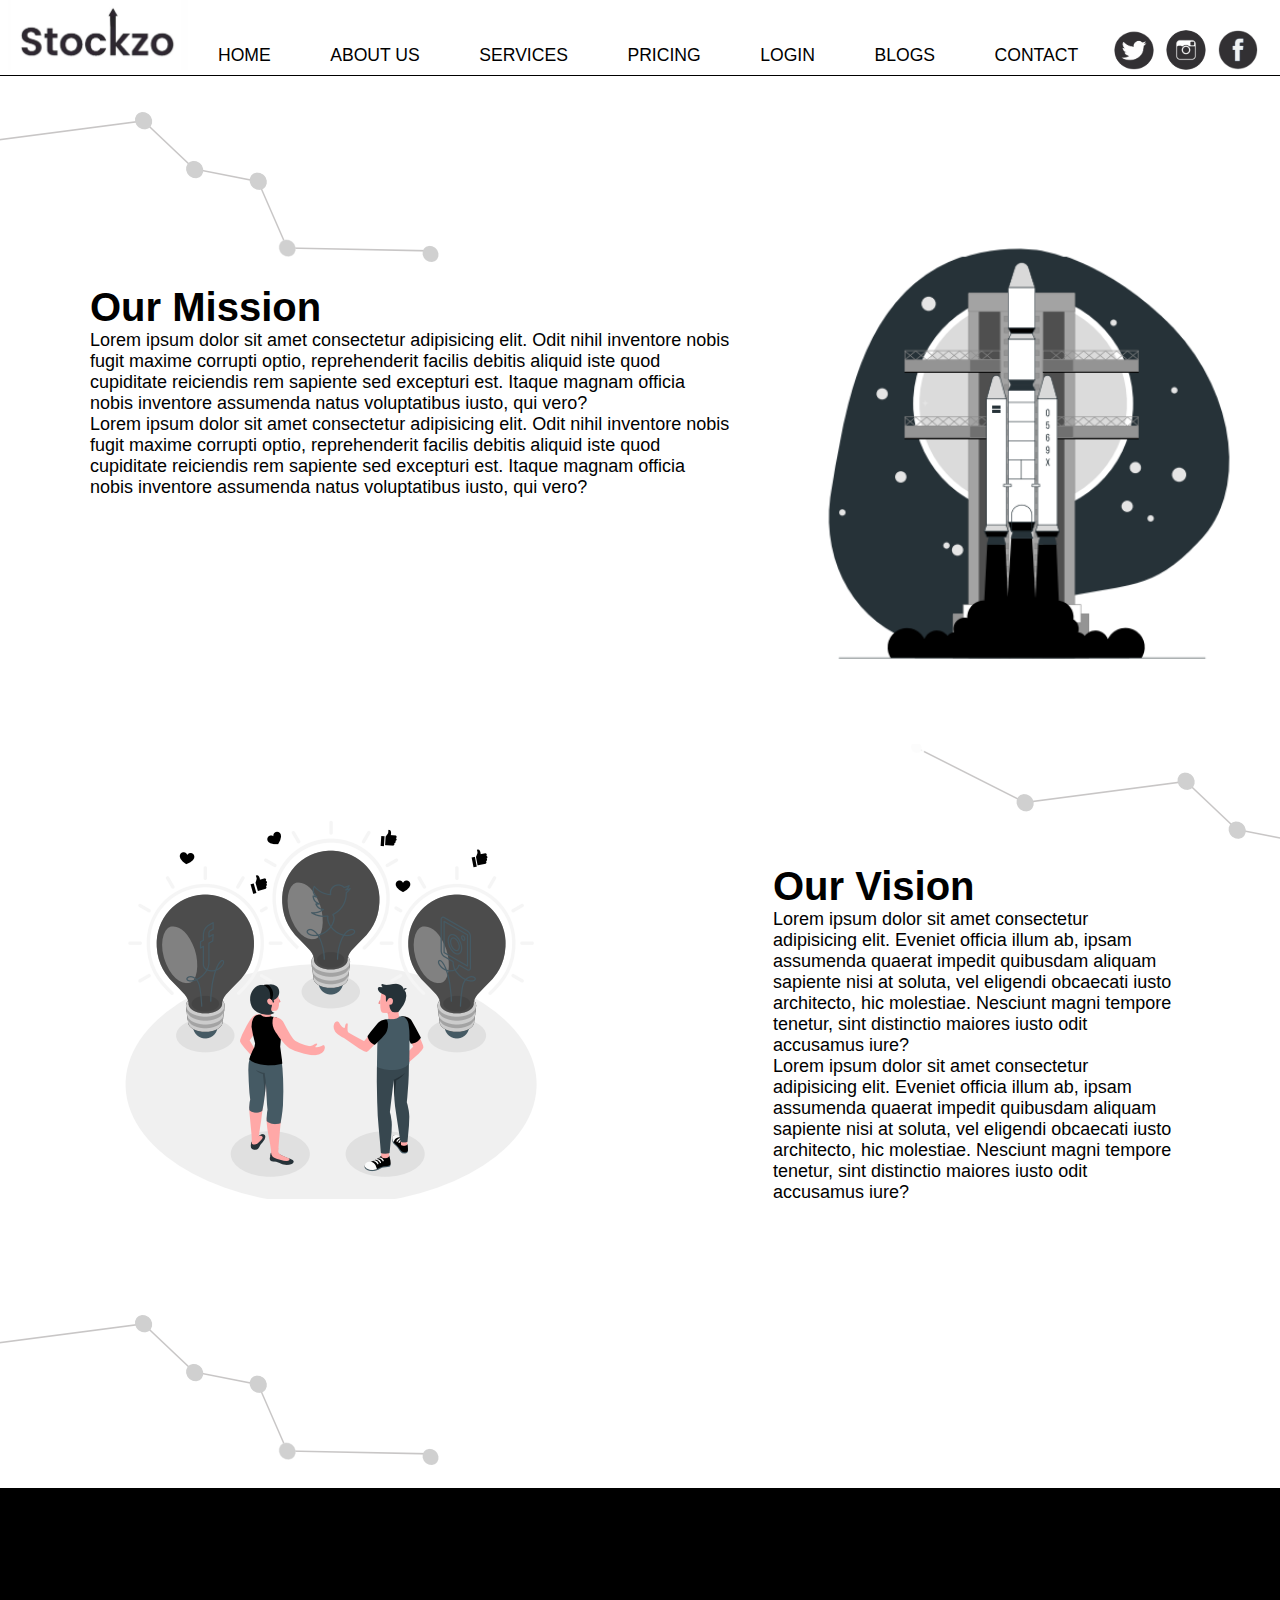
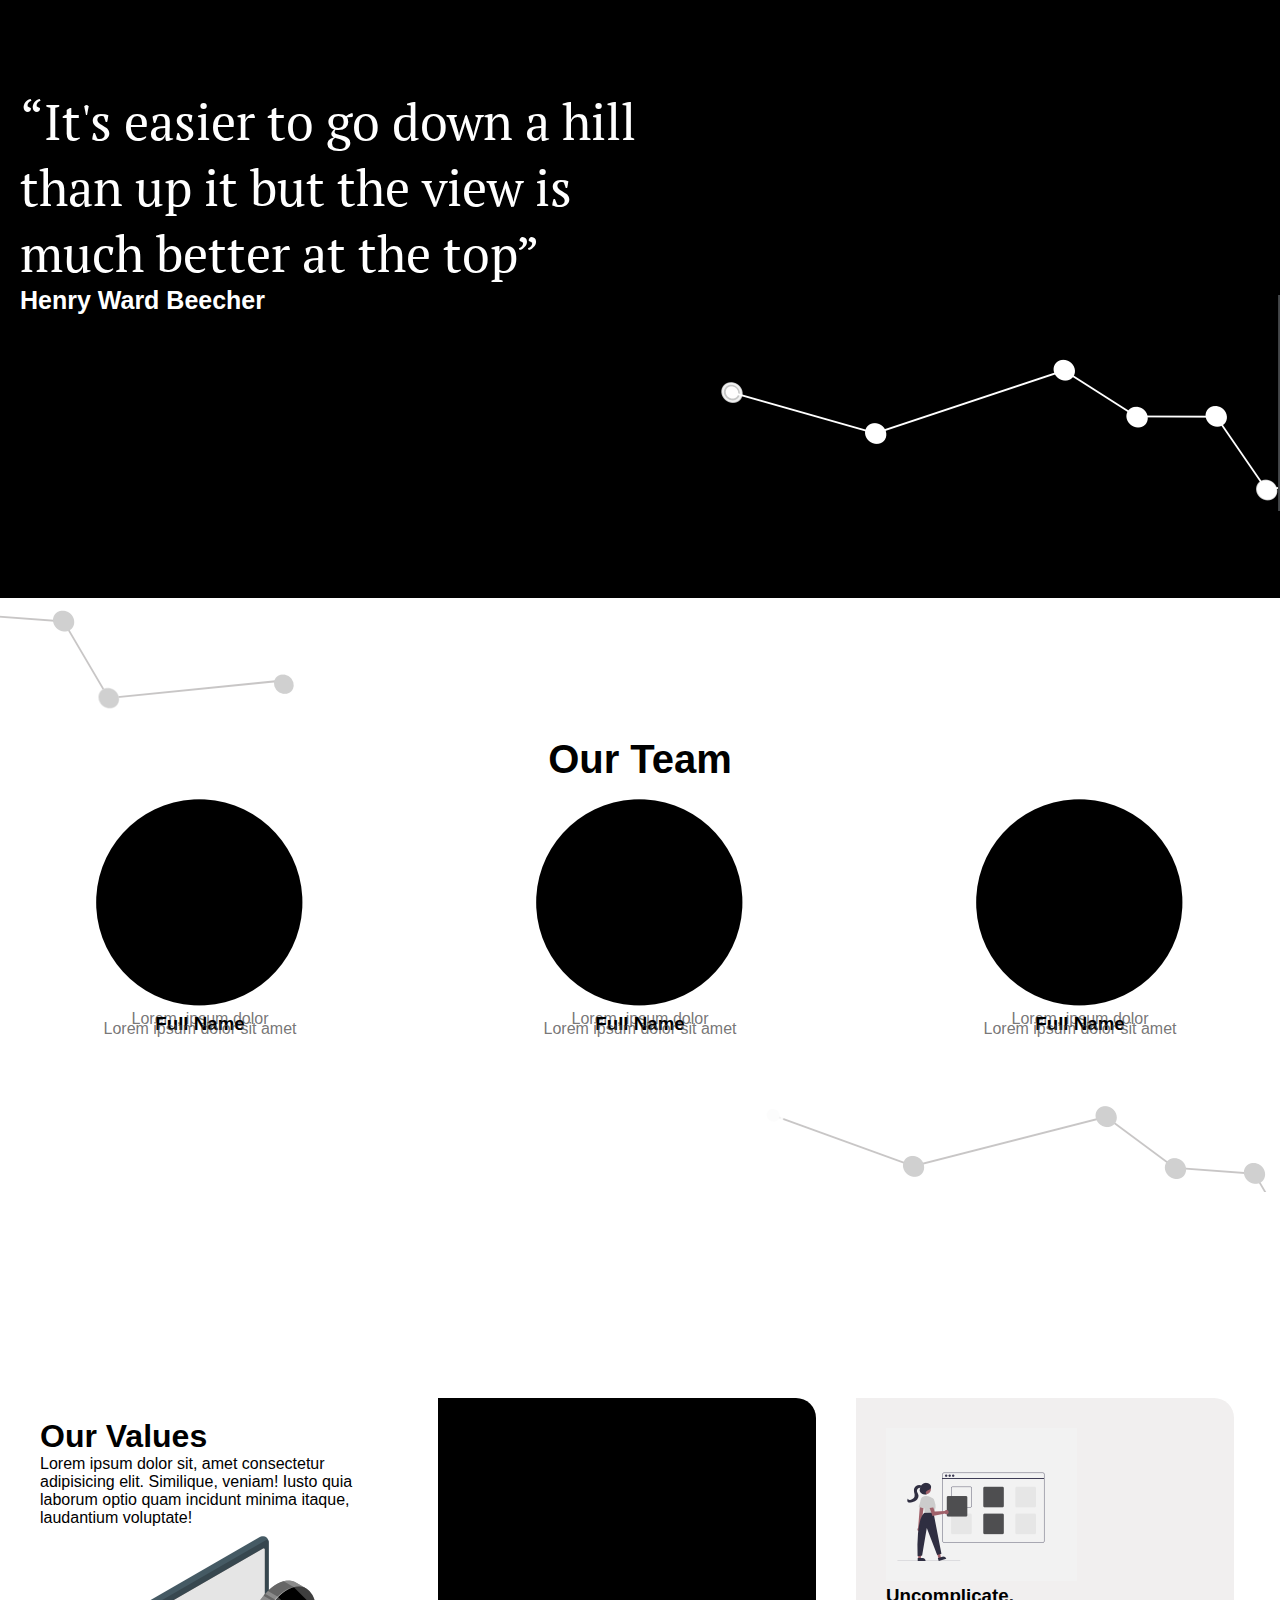
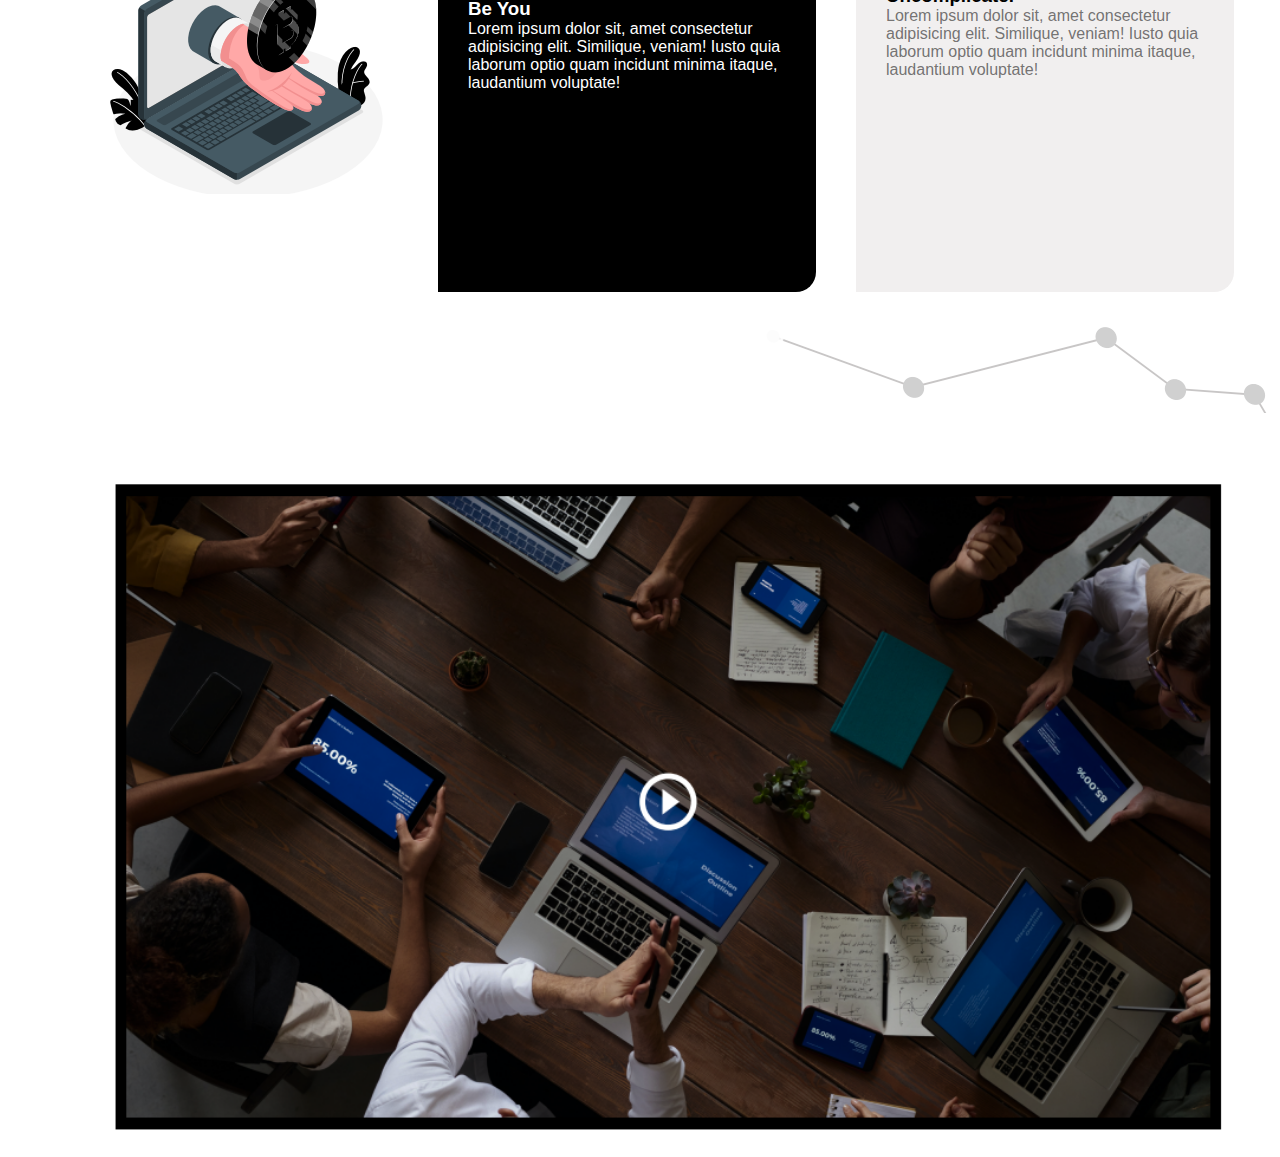
==== about.html @ e8efe2aa "fix about-page pandamonium" ====
<!DOCTYPE html>
<html lang="en">

<head>
    <meta charset="UTF-8">
    <meta http-equiv="X-UA-Compatible" content="IE=edge">
    <meta name="viewport" content="width=device-width, initial-scale=1.0">
    <link rel="stylesheet" href="https://cdnjs.cloudflare.com/ajax/libs/font-awesome/4.7.0/css/font-awesome.min.css">
    <link rel="stylesheet" href="about.css">
    <link rel="preconnect" href="https://fonts.googleapis.com">
    <link rel="preconnect" href="https://fonts.gstatic.com" crossorigin>
    <link href="https://fonts.googleapis.com/css2?family=PT+Serif:ital,wght@1,700&family=Playfair+Display&family=Raleway:wght@300&display=swap" rel="stylesheet">
    <title>About Us</title>
</head>

<body>
        <!--  Header  -->
        <header class="header">
            <div class="logo-header grid-item">
                <a href="index.html"><img class="company_logo" src="company logo.png"></a>
            </div>

            <div class="menu-items-header">
               <ul>
                   <li class="menu-items"><a href="index.html">HOME</a></li>
                   <li class="menu-items"><a href="about.html">ABOUT US</a></li>
                   <li class="menu-items"><a href="services.html">SERVICES</a></li>
                   <li class="menu-items"><a href="pricing.html">PRICING</a></li>
                   <li class="menu-items"><a href="index.html#login">LOGIN</a></li>
                   <li class="menu-items"><a href="blog.html">BLOGS</a></li>
                   <li class="menu-items"><a href="index.html#contact">CONTACT</a></li>
               </ul>
            </div>

            <div class="social-media-icons-header grid-item">
                <ul>
                  <li><a href="#"><img class="favicons" src="twitter-icon.png" alt="twitter icon"></a></li>
                  <li><a href="#"><img class="favicons" src="instagram-icon.png" alt="instagram icon"></a></li>
                  <li><a href="#"><img class="favicons" src="facebook-icon.png" alt="facebook icon"></a></li>
                </ul>
            </div>

             <nav id="navbar" class="navigation" role="navigation">
                <input id="toggle1" type="checkbox" />
                <label class="hamburger1" for="toggle1">
                  <div class="top"></div>
                  <div class="meat"></div>
                  <div class="bottom"></div>
                </label>
            
                <nav class="menu1">
                  <a class="link1" href="index.html">HOME</a>
                  <a class="link1" href="about.html">ABOUT US</a>
                  <a class="link1" href="services.html">SERVICES</a>
                  <a class="link1" href="pricing.html">PRICING</a>
                  <a class="link1" href="index.html#login">LOGIN</a>
                  <a class="link1" href="blog.html">BLOGS</a>
                  <a class="link1" href="index.html#contact">CONTACT</a>
                </nav>
             </nav>
        </header>
    <!-- FIRST SEGMENT -->
    <div class="mission">
        <img src="line1.png" alt="">
        <div class="mcon">
            <div class="mtext">
                <h1>Our Mission</h1>
                <p>Lorem ipsum dolor sit amet consectetur adipisicing elit. Odit nihil inventore nobis fugit maxime corrupti optio, reprehenderit facilis debitis aliquid iste quod cupiditate reiciendis rem sapiente sed excepturi est. Itaque magnam officia
                    nobis inventore assumenda natus voluptatibus iusto, qui vero?</p>
                <p>Lorem ipsum dolor sit amet consectetur adipisicing elit. Odit nihil inventore nobis fugit maxime corrupti optio, reprehenderit facilis debitis aliquid iste quod cupiditate reiciendis rem sapiente sed excepturi est. Itaque magnam officia
                    nobis inventore assumenda natus voluptatibus iusto, qui vero?</p>
            </div>
            <div class="mimg">
                <img src="img.png" alt="">
            </div>
        </div>
        <div class="vline">
            <img src="line2.png" alt="">
        </div>
    </div>
    <!-- SECOND SEGMENT -->
    <div class="vision">
        <img src="img2.png" alt="">
        <div class="vtext">
            <h1>Our Vision</h1>
            <p>Lorem ipsum dolor sit amet consectetur adipisicing elit. Eveniet officia illum ab, ipsam assumenda quaerat impedit quibusdam aliquam sapiente nisi at soluta, vel eligendi obcaecati iusto architecto, hic molestiae. Nesciunt magni tempore tenetur,
                sint distinctio maiores iusto odit accusamus iure?
            </p>
            <p>Lorem ipsum dolor sit amet consectetur adipisicing elit. Eveniet officia illum ab, ipsam assumenda quaerat impedit quibusdam aliquam sapiente nisi at soluta, vel eligendi obcaecati iusto architecto, hic molestiae. Nesciunt magni tempore tenetur,
                sint distinctio maiores iusto odit accusamus iure?
            </p>
        </div>
    </div>
    <div class="vline2">
        <img src="line1.png" alt="">
    </div>
    <!-- THIRD SEGMENT -->
    <div class="quote">
        <blockquote>
            <p>
                “It's easier to go down a hill <br> than up it but the view is <br> much better at the top”</p>
            <h3> Henry Ward Beecher</h3>
        </blockquote>
        <img src="line3.png" alt="">
    </div>

    <!-- FOURTH SEGMENT -->
    <div class="team">
        <img src="/line4.png" alt="">
        <h1>Our Team</h1>
        <div class="teamgrid">
            <div class="g1">
                <img src="circle.png" alt="">
                <p>Lorem, ipsum dolor</p>
                <h3>Full Name</h3>
                <p>Lorem ipsum dolor sit amet</p>
            </div>
            <div class="g1">
                <img src="circle.png" alt="">
                <p>Lorem, ipsum dolor</p>
                <h3>Full Name</h3>
                <p>Lorem ipsum dolor sit amet</p>
            </div>
            <div class="g1">
                <img src="circle.png" alt="">
                <p>Lorem, ipsum dolor</p>
                <h3>Full Name</h3>
                <p>Lorem ipsum dolor sit amet</p>
            </div>
        </div>
        <div class="timg">
            <img src="line5.png" alt="">
        </div>
    </div>
    <!-- FIFTH SEGMENT -->
    <div class="values">
        <div class="v1">
            <h1>Our Values</h1>
            <p>Lorem ipsum dolor sit, amet consectetur adipisicing elit. Similique, veniam! Iusto quia laborum optio quam incidunt minima itaque, laudantium voluptate!</p>
            <img src="img3.png" alt="">
        </div>
        <div class="v2">
            <h3>Be You</h3>
            <p>Lorem ipsum dolor sit, amet consectetur adipisicing elit. Similique, veniam! Iusto quia laborum optio quam incidunt minima itaque, laudantium voluptate!</p>
        </div>
        <div class="v3">
            <img src="img4.png" alt="">
            <h3>Uncomplicate.</h3>
            <p>Lorem ipsum dolor sit, amet consectetur adipisicing elit. Similique, veniam! Iusto quia laborum optio quam incidunt minima itaque, laudantium voluptate!</p>
        </div>
    </div>
    <!-- SIXTH SEGMENT -->
    <div class="vimg">
        <img src="line5.png" alt="">
    </div>
    <div class="lastimg">
        <img src="img6.png" alt="">
    </div>
</body>

</html>
---- about.css ----
/*div, img, .menu-items{
    border: red 1px dashed;
}*/

html {
  scroll-behavior: smooth;
}

* {
    margin: 0;
    padding: 0;
    box-sizing: border-box;
    font-family: 'Lucida Sans', 'Lucida Sans Regular', 'Lucida Grande', 'Lucida Sans Unicode', Geneva, Verdana, sans-serif;
}

/* all header related stuff */

.header{
    display: grid;
    grid-template-columns: 1fr  7fr 1fr;
    border-bottom: 1.5px solid black;
    width: 100%;
}


a{
    text-decoration: none;
}

li{
    list-style: none;
}

.grid-item{
    display: flex;
    align-items: flex-end;
    justify-content: center;
}

.logo-header{
    font-weight: bold;
    font-size: 1.2rem;
    margin-left: 0.5rem;
    font-family: 'Lucida Sans', 'Lucida Sans Regular', 'Lucida Grande', 'Lucida Sans Unicode', Geneva, Verdana, sans-serif;
    font-weight: 700;
}

.company_logo{
    height : 70px; 
}

.menu-items-header{
    display: grid;
    margin-bottom: 0.25rem;
}

.menu-items-header ul{
    display: flex;
    align-items: flex-end;
    justify-content: space-around;
}

.menu-items-header li a{
   display: grid;
   margin-left: 0.3rem;
   margin-right: 0.3rem;
   margin-bottom: 0.3rem;
   font-size: 1.1rem;
   font-family: Arial, Helvetica, sans-serif;
   color: black;
}

.menu-items-header li a:hover{
    font-weight: bold;
    transition: all 0.5s smooth;
}

.social-media-icons-header{
    color: black;
    margin-right: 1rem;
}

.social-media-icons-header ul{
    display: flex;
    align-items: center;
}

.social-media-icons-header ul li a{
    margin: 6px;
    font-size: 17px;
}

.favicons{
    height: 40px;
    width: 40px;
    border-radius: 999px;
}

/* hide hamburger menu */
.navigation{
    display: none;
}

@media(max-width:950px){
    .favicons{
        height: 30px;
        width: 30px;
        border-radius: 999px;
    }
    .header{
        display: grid;
        grid-template-rows: 1fr 1fr;
        grid-template-columns: 7fr 1fr;
    }
    .logo-header img{
        width: auto;
        height: auto;
        max-width: 150px;
        max-height: 300px;
    }
    .logo-header{
        grid-area: 1 / 1 / 1 / 9;
    }
}

@media(max-width:800px){
    .header{
        display: flex;
        flex-direction: row;
        align-items: flex-start;
        justify-content: space-between;
        height: auto;
    }
    .header img{
        width: auto;
        height: auto;
        max-width: 150px;
        max-height: 300px;
    }
    .logo-header{
        font-weight: bold;
        margin-top: 1.5rem;
        font-size: 1.5rem;
    }
    .menu-items-header{
        display: none;
        /*display: flex;
        flex-direction: column;
        justify-content: center;
        align-items: center;
        */
    }
    .menu-items-header ul{
        display: flex;
        flex-direction: column;
        align-items: center;
        justify-content: center;
    }
    
    .menu-items{
        display: flex;
        align-items: center;
        justify-content: center;
        margin: 1rem 0 1rem 0;
    }
    .grid-item{
        display: flex;
        align-items: center;
        justify-content: center;
    }
    .social-media-icons-header{
        display: none;
        margin: 2vw 0 2vw 0;
    }

    /* hamburger menu */

    .navigation{
        display: block;
    }
    
    /* Hamburger */
    .hamburger1 {
      height: 45px;
      display: -ms-grid;
      margin-bottom: 1rem;
      margin-top: 2rem;
      margin-right: 1rem;
      display: grid;
      grid-template-rows: repeat(3, 1fr);
      justify-items: center;
      z-index: 120;
    }
    
    .hamburger1 div {
      background-color: rgb(61, 61, 61);
      position: relative;
      width: 30px;
      height: 5px;
      margin-top: 7px;
      -webkit-transition: all 0.2s ease-in-out;
      transition: all 0.2s ease-in-out;
    }
    
    #toggle1 {
      display: none;
    }
    
    #toggle1:checked + .hamburger1 .top {
      -webkit-transform: rotate(-45deg);
              transform: rotate(-45deg);
      margin-top: 22.5px;
    }
    
    #toggle1:checked + .hamburger1 .meat {
      -webkit-transform: rotate(45deg);
              transform: rotate(45deg);
      margin-top: -5px;
    }
    
    #toggle1:checked + .hamburger1 .bottom {
      -webkit-transform: scale(0);
              transform: scale(0);
    }
    
    #toggle1:checked ~ .menu1 {
      height: 400px;
    }
    
    
    /* Menu */
    .menu1 {
      top: 0vh;
      margin: 20px;
      display: -ms-grid;
      display: grid;
      grid-template-rows: 1fr repeat(4, 0.5fr);
      padding: 0;
      list-style: none;
      overflow: hidden;
      clear: both;
      width: auto;
      height: 0px;
      transition: height .4s ease;
      z-index: 120;
      -webkit-transition: all 0.3s ease;
      transition: all 0.3s ease;
    }
    
    .menu1 a:first-child {
      margin-top: 2rem;
    }
    
    .menu1 a:last-child {
      margin-bottom: 2rem;
    }
    
    .link1 {
      width: 100%;
      font-size: 1.2rem;
      font-weight: 700;
      text-decoration: none;
      color: black;
    }
    
    .link1:hover {
      background-color: #fff;
      color: rgb(107, 107, 107);
      -webkit-transition: all 0.3s ease;
      transition: all 0.3s ease;
    }
}

@media(max-width:400px){
    /*  First Component  */
    
    .logo-header{
        font-size: 5vw;
    }
    .menu-items-header ul li a{
        font-size: 5vw;
    }

    .header{
        display: flex;
        flex-direction: row;
        align-items: flex-start;

    }

    /* Hamburger */
    .navigation{
        display: flex;
        flex-direction: column;
        align-items: flex-end;
        justify-content: flex-end;
    }
}

/* end - header related */
body {
    margin: 0px;
    font-family: 'segoe ui';
}


/* NAVBAR */

.nav {
    height: 50px;
    width: 100%;
    position: relative;
    border-bottom: 1px solid black;
}

.nav>.nav-header {
    display: inline;
}

.nav>.nav-header>.nav-title {
    display: inline-block;
    font-size: 20px;
    color: black;
    padding: 7px 15px 7px 10px;
}

.nav>.nav-btn {
    display: none;
}

.nav>.nav-links {
    display: inline;
    float: right;
    font-size: 15px;
}

.nav>.nav-links>a {
    display: inline-block;
    padding: 13px 10px 13px 10px;
    text-decoration: none;
    color: black;
}

.nav>.nav-links>a:hover {
    padding-bottom: 10px;
    border-bottom: 2px solid black;
}

.nav>#nav-check {
    display: none;
}

@media (max-width:600px) {
    .nav>.nav-btn {
        display: inline-block;
        position: absolute;
        right: 0px;
        top: 0px;
    }
    .nav>.nav-btn>label {
        display: inline-block;
        width: 50px;
        height: 50px;
        padding: 13px;
    }
    .nav>.nav-btn>label:hover,
    .nav #nav-check:checked~.nav-btn>label {
        background-color: rgba(0, 0, 0, 0.3);
    }
    .nav>.nav-btn>label>span {
        display: block;
        width: 20px;
        height: 7px;
        border-top: 2px solid black;
    }
    .nav>.nav-links {
        position: relative;
        display: block;
        width: 100%;
        background: white;
        height: 0;
        transition: all 0.3s ease-in;
        overflow-y: hidden;
        top: 50px;
        left: 0px;
    }
    .nav>.nav-links>a {
        display: block;
        width: 100%;
    }
    .nav>#nav-check:not(:checked)~.nav-links {
        height: 0px;
    }
    .nav>#nav-check:checked~.nav-links {
        height: calc(100vh - 50px);
        overflow-y: auto;
    }
}


/* FIRST SEGMENT */

.mcon {
    display: flex;
}

.mtext {
    width: 50%;
    position: relative;
    left: 90px;
}

.mtext h1 {
    font-size: 40px;
}

.mtext p {
    font-size: 18px;
}

.mimg img {
    width: 500px;
    position: relative;
    top: -80px;
    left: 120px;
}

@media (max-width:600px) {
    .mcon {
        display: block;
    }
    .mimg {
        width: 80%;
    }
    .mimg img {
        position: inherit;
        margin-top: 80px;
        width: 200px;
    }
    .mission img {
        width: 300px;
    }
    .mtext {
        width: 90%;
        position: relative;
        left: 26px;
    }
}

@media (min-width:601px) and (max-width:1200px) {
    .mcon {
        display: block;
    }
    .mimg img {
        margin-top: 80px;
        width: 200px;
    }
    .mission img {
        width: 300px;
    }
    .mtext {
        width: 90%;
        position: relative;
        left: 26px;
    }
}

.vline {
    display: block;
    float: right;
    margin-top: -80px;
}


/* SECOND SEGMENT */

.vision {
    margin-top: 80px;
    display: flex;
}

.vision img {
    position: relative;
    top: -80px;
    left: 90px;
}

.vtext h1 {
    font-size: 40px;
}

.vtext p {
    font-size: 18px;
}

.vtext {
    position: relative;
    left: 300px;
}

@media (max-width:600px) {
    .vline img {
        width: 300px;
        margin-top: 75px;
    }
    .vision {
        display: block;
    }
    .vision img {
        position: inherit;
        width: 335px;
        margin-top: 50px;
    }
    .vtext {
        width: 90%;
        position: relative;
        left: 26px;
    }
    .vline2 img {
        width: 300px;
    }
}

@media (min-width:601px) and (max-width:1200px) {
    .vline {
        width: 300px;
    }
    .vision {
        display: block;
    }
    .vision img {
        width: 400px;
        margin-top: 50px;
    }
    .vtext {
        width: 90%;
        position: relative;
        left: 26px;
    }
    .vline2 {
        width: 300px;
    }
}


/* THIRD SEGMENT */

.quote {
    height: 710px;
    background-color: black;
    color: white;
}

blockquote {
    position: relative;
    top: 200px;
    left: 20px;
}

.quote p {
    font-size: 50px;
    font-family: 'PT Serif', serif;
}

.quote h3 {
    font-size: 25px;
}

.quote img {
    display: block;
    float: right;
    position: relative;
    top: 180px;
}

@media(max-width:600px) {
    .quote {
        height: 700px;
    }
    .quote p {
        font-size: 30px;
    }
    .quote img {
        position: relative;
        top: 230px;
        width: 400px;
    }
}

@media (min-width:601px) and (max-width:1200px) {
    .quote {
        height: 600px;
    }
    .quote p {
        font-size: 30px;
    }
    .quote img {
        position: relative;
        top: 230px;
        width: 400px;
    }
}


/* FOURTH SEGMENR */

.team h1 {
    text-align: center;
    font-size: 40px;
}

.team {
    height: 600px;
}

.teamgrid {
    display: grid;
    grid-template-columns: auto auto auto;
    grid-gap: 40px;
}

.g1 {
    text-align: center;
    line-height: 5px;
}

.g1 p {
    color: rgba(70, 69, 69, 0.747);
}

.timg {
    margin-top: 40px;
    display: block;
    float: right;
}

@media (max-width:600px) {
    .team img {
        width: 300px;
    }
    .teamgrid {
        width: 97%;
        grid-gap: 10px;
        padding-left: 25px;
    }
    .g1 img {
        width: 110px;
    }
    .g1 {
        line-height: 1;
    }
    .timg {
        width: 300px;
    }
}

@media (min-width:601px) and (max-width:1200px) {
    .team img {
        width: 300px;
    }
    .teamgrid {
        width: 97%;
        grid-gap: 10px;
        padding-left: 25px;
    }
    .g1 img {
        width: 110px;
    }
    .g1 {
        line-height: 1;
    }
    .timg {
        width: 300px;
    }
}


/* FIFTH SEGMENT */

.values {
    display: grid;
    grid-template-columns: 30% 30% 30%;
    grid-gap: 40px;
    margin-top: 200px;
    margin-left: 20px;
}

.v1 {
    padding: 20px;
}

.v2 {
    background-color: black;
    color: white;
    border-radius: 0 20px 20px 0;
    padding: 200px 30px;
}

.v3 {
    background-color: rgb(241, 239, 239);
    color: black;
    border-radius: 0 20px 20px 0;
    padding: 30px 30px;
}

.v3 p {
    color: rgba(70, 69, 69, 0.747);
}

.vimg {
    display: block;
    float: right;
}

@media (max-width:600px) {
    .values {
        margin-top: 20px;
        width: 90%;
        grid-gap: 20px;
    }
    .v1 {
        padding: 0;
        height: 450px;
    }
    .v1 img {
        width: 180px;
    }
    .v2 {
        height: 450px;
        padding-top: 50px;
        padding-left: 14px;
        padding-right: 2px;
    }
    .v3 {
        padding: 0 10px;
        height: 450px;
    }
    .v3 img {
        width: 120px;
    }
    .vimg img {
        width: 300px;
    }
}

@media (max-width:500px) {
    .values {
        display: block;
    }
    .v1 {
        margin-top: 10px;
        height: 363px;
    }
    .v2 {
        margin-top: 10px;
        height: 40px;
    }
    .v3 {
        margin-top: 10px;
        height: 273px;
    }
}

@media (min-width:601px) and (max-width:1200px) {
    .values {
        margin-top: 20px;
        width: 90%;
    }
    .v1 {
        padding: 0;
        height: 450px;
    }
    .v1 img {
        width: 180px;
    }
    .v2 {
        height: 450px;
        padding-top: 50px;
        padding-left: 14px;
        padding-right: 2px;
    }
    .v3 {
        padding: 0 10px;
        height: 450px;
    }
    .v3 img {
        width: 120px;
    }
    .vimg img {
        width: 300px;
    }
}


/* SIXTH SEGMENT */

.lastimg {
    padding: 0 60px;
}

.lastimg img {
    width: 1200px;
}

@media (max-width:500px) {
    .lastimg img {
        display: none;
    }
}

@media (max-width:600px) {
    .lastimg img {
        width: 400px;
    }
}

@media (min-width:601px) and (max-width:1200px) {
    .lastimg img {
        width: 480px;
    }
}
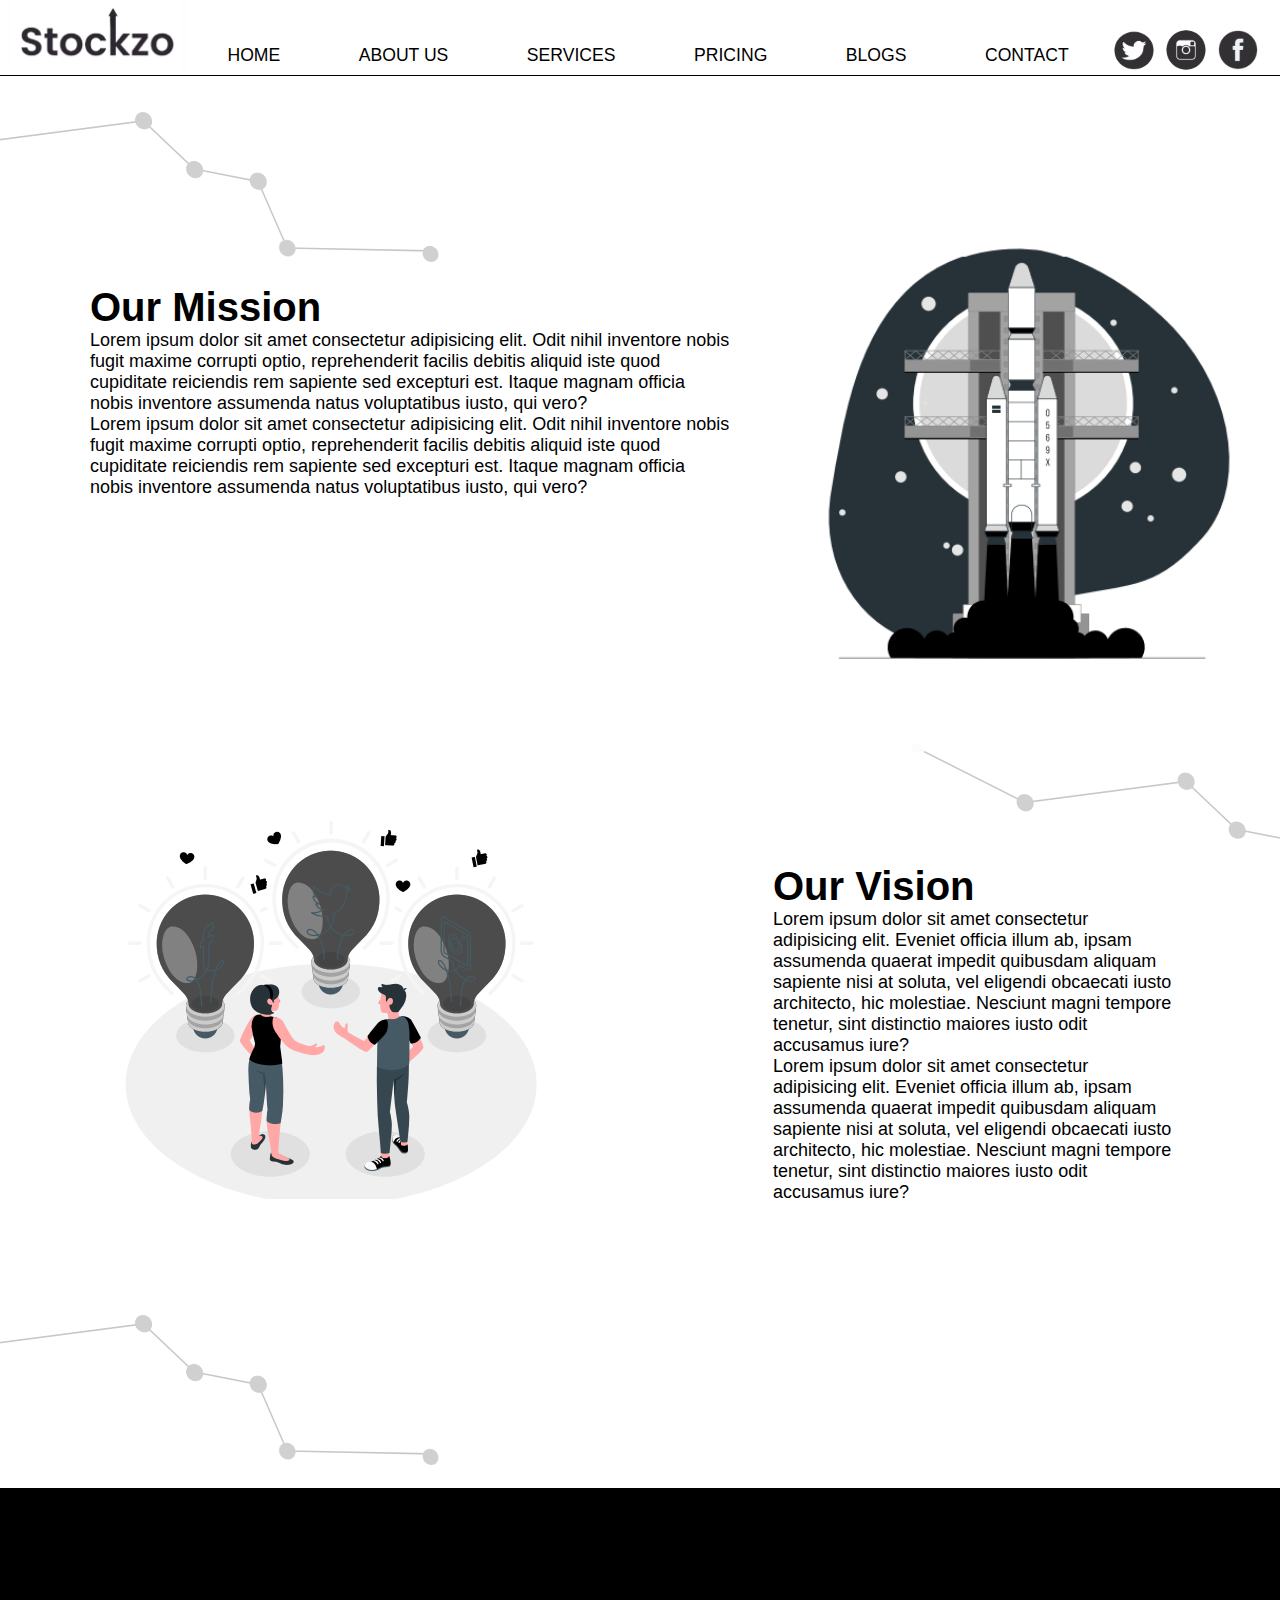
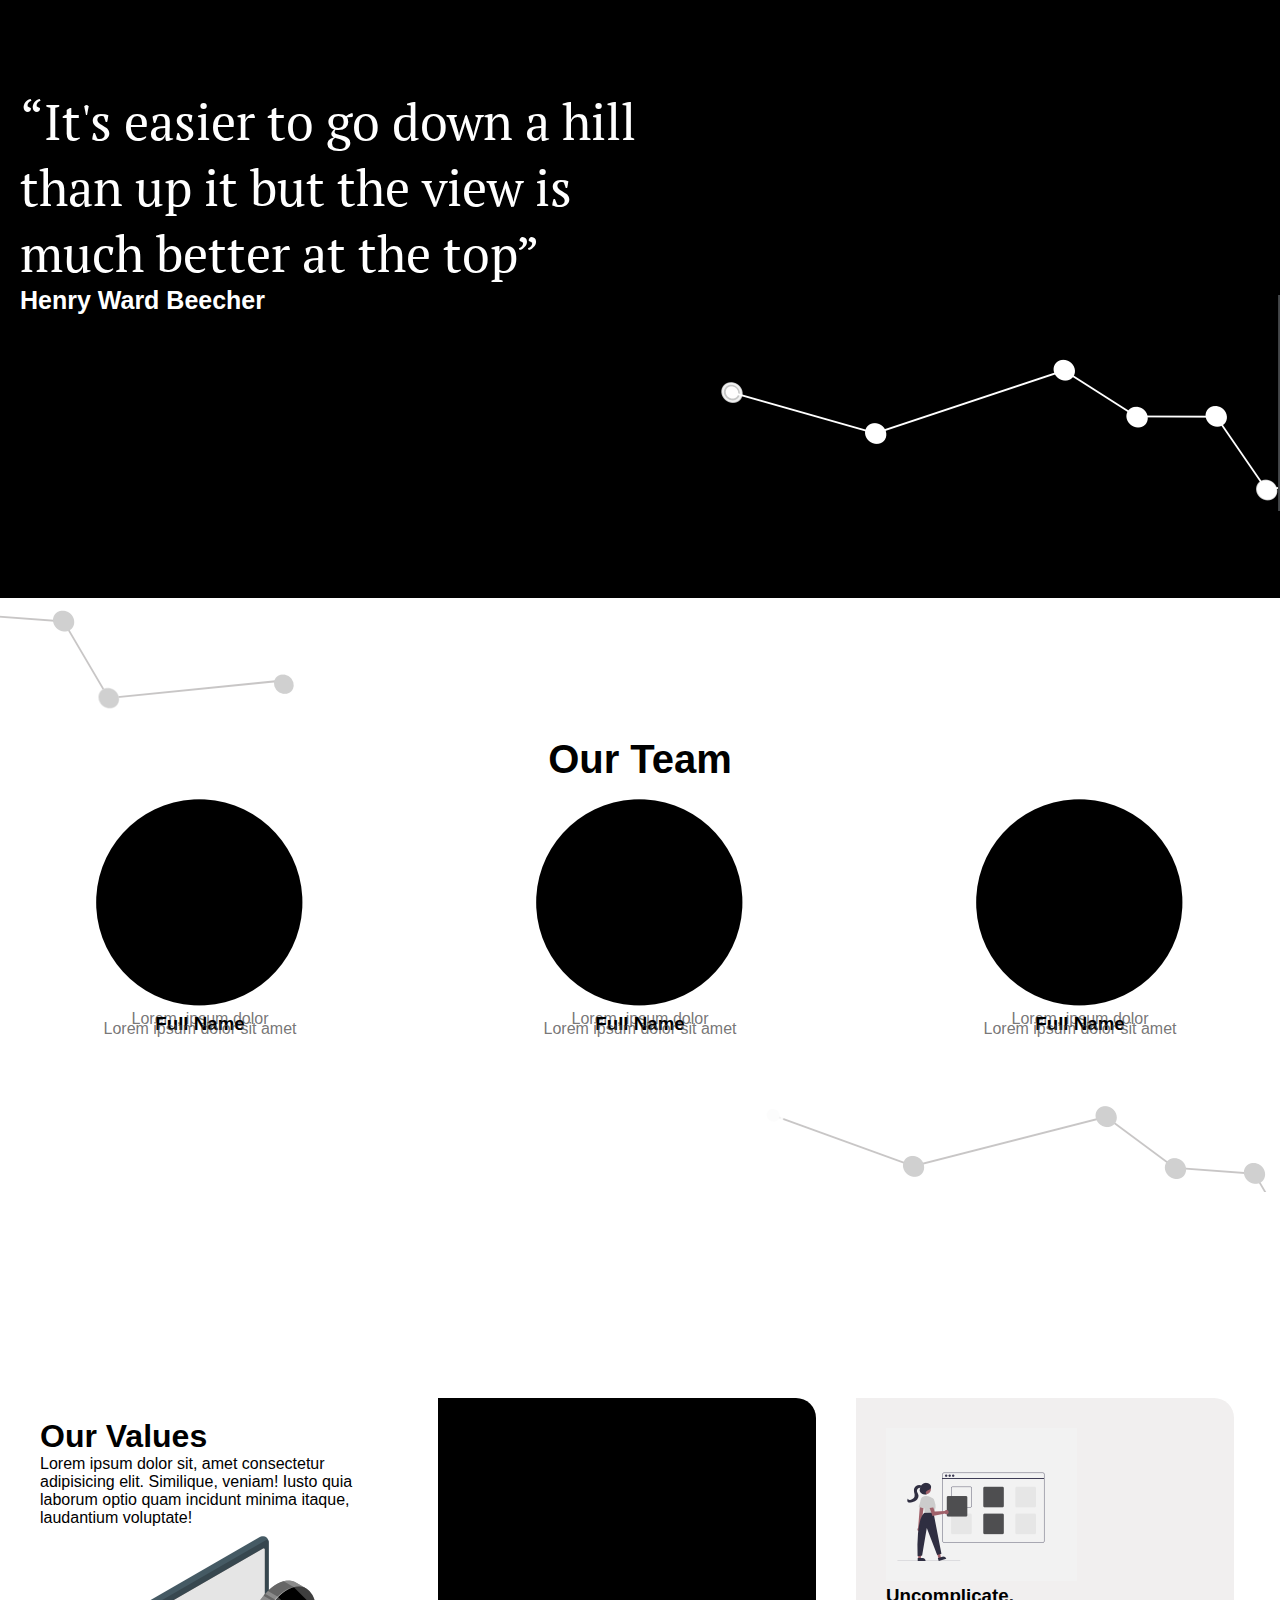
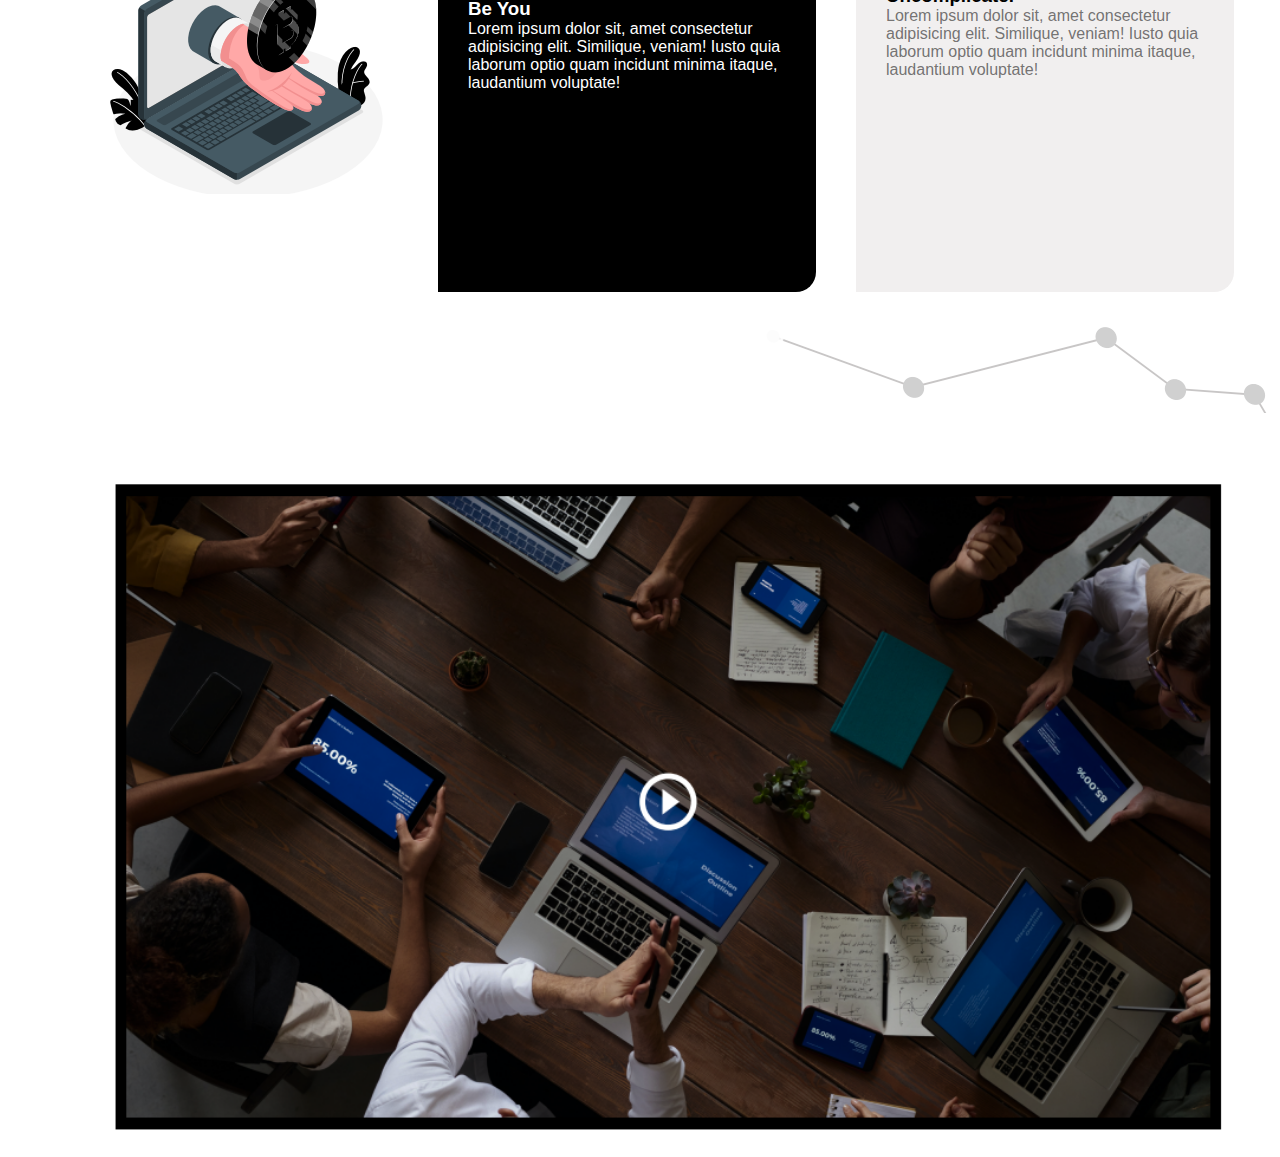
==== commit 10f79b1c: "fix spacing issue on nav hamburger" ====
--- a/about.html
+++ b/about.html
@@ -26,7 +26,6 @@
                    <li class="menu-items"><a href="about.html">ABOUT US</a></li>
                    <li class="menu-items"><a href="services.html">SERVICES</a></li>
                    <li class="menu-items"><a href="pricing.html">PRICING</a></li>
-                   <li class="menu-items"><a href="index.html#login">LOGIN</a></li>
                    <li class="menu-items"><a href="blog.html">BLOGS</a></li>
                    <li class="menu-items"><a href="index.html#contact">CONTACT</a></li>
                </ul>
@@ -53,7 +52,6 @@
                   <a class="link1" href="about.html">ABOUT US</a>
                   <a class="link1" href="services.html">SERVICES</a>
                   <a class="link1" href="pricing.html">PRICING</a>
-                  <a class="link1" href="index.html#login">LOGIN</a>
                   <a class="link1" href="blog.html">BLOGS</a>
                   <a class="link1" href="index.html#contact">CONTACT</a>
                 </nav>
--- a/about.css
+++ b/about.css
@@ -224,7 +224,7 @@
     }
     
     #toggle1:checked ~ .menu1 {
-      height: 400px;
+      height: 300px;
     }
     
     
@@ -234,7 +234,6 @@
       margin: 20px;
       display: -ms-grid;
       display: grid;
-      grid-template-rows: 1fr repeat(4, 0.5fr);
       padding: 0;
       list-style: none;
       overflow: hidden;
@@ -248,11 +247,9 @@
     }
     
     .menu1 a:first-child {
-      margin-top: 2rem;
     }
     
     .menu1 a:last-child {
-      margin-bottom: 2rem;
     }
     
     .link1 {
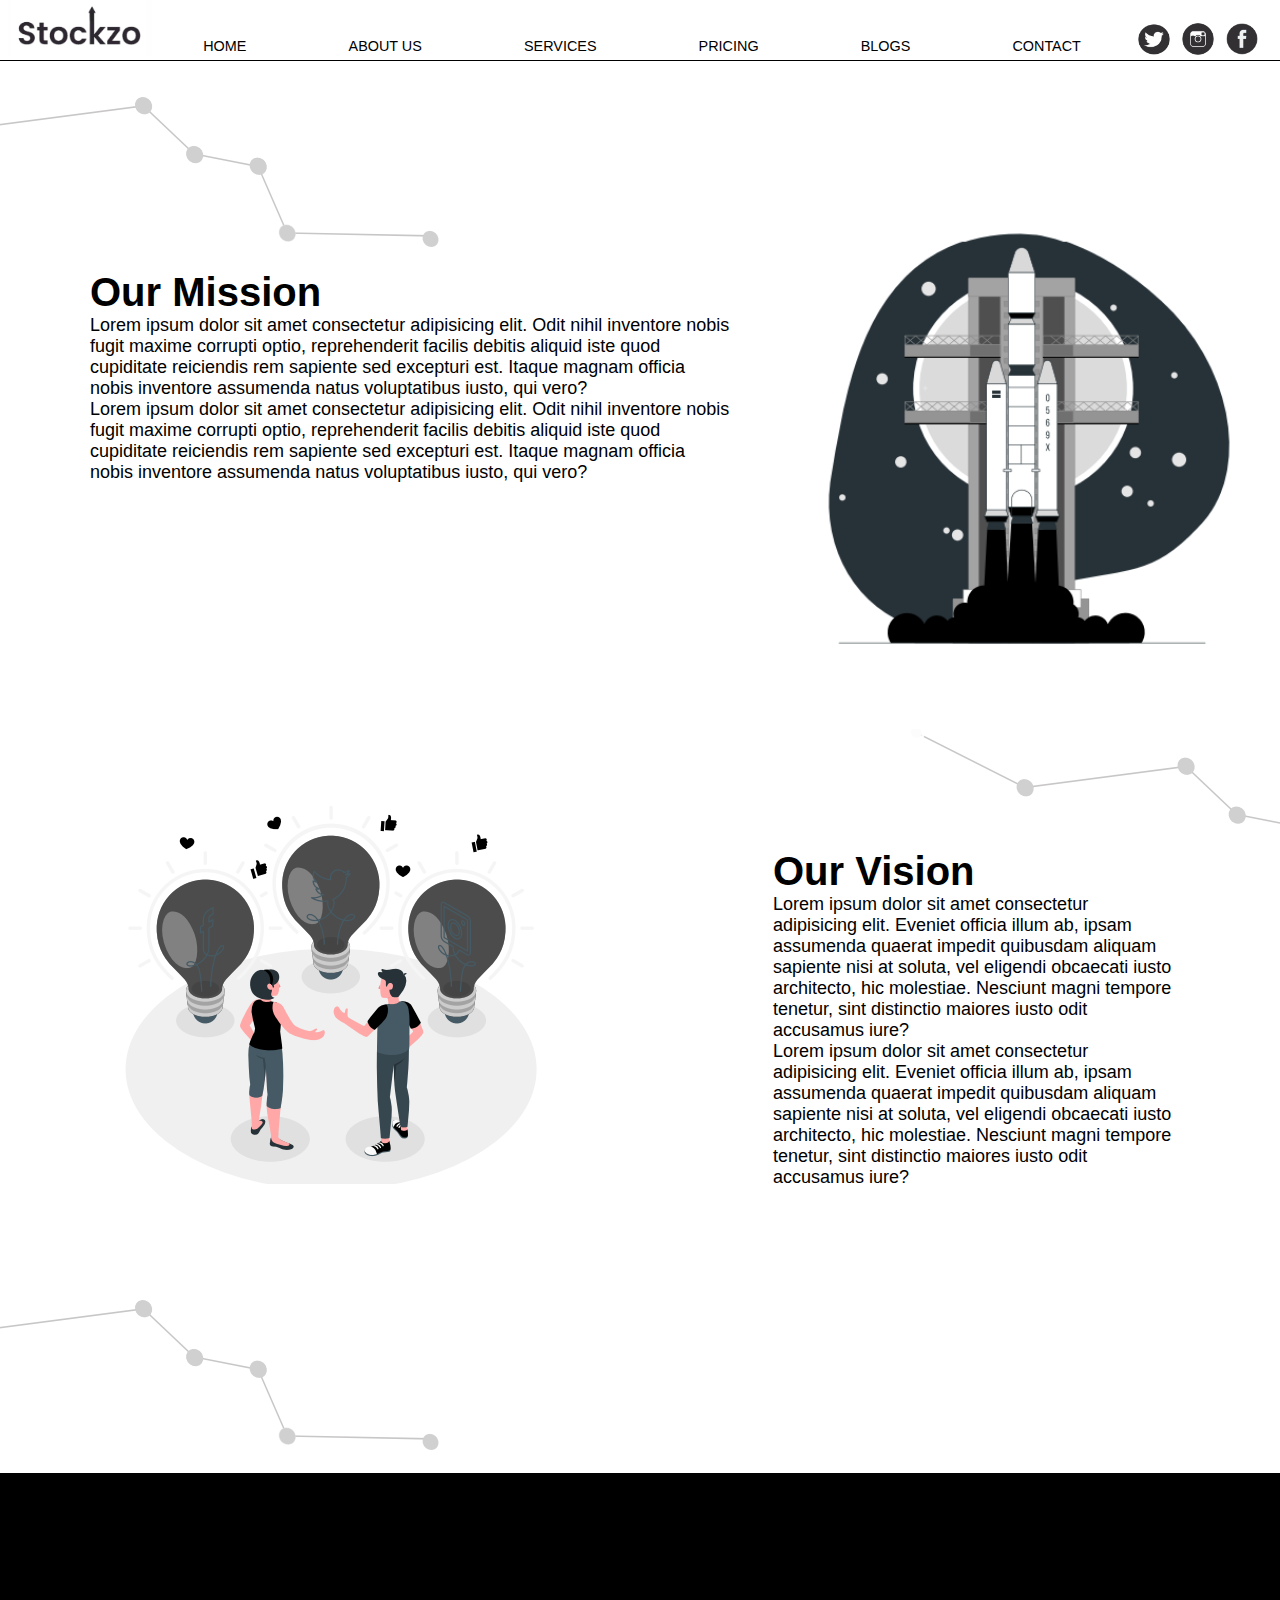
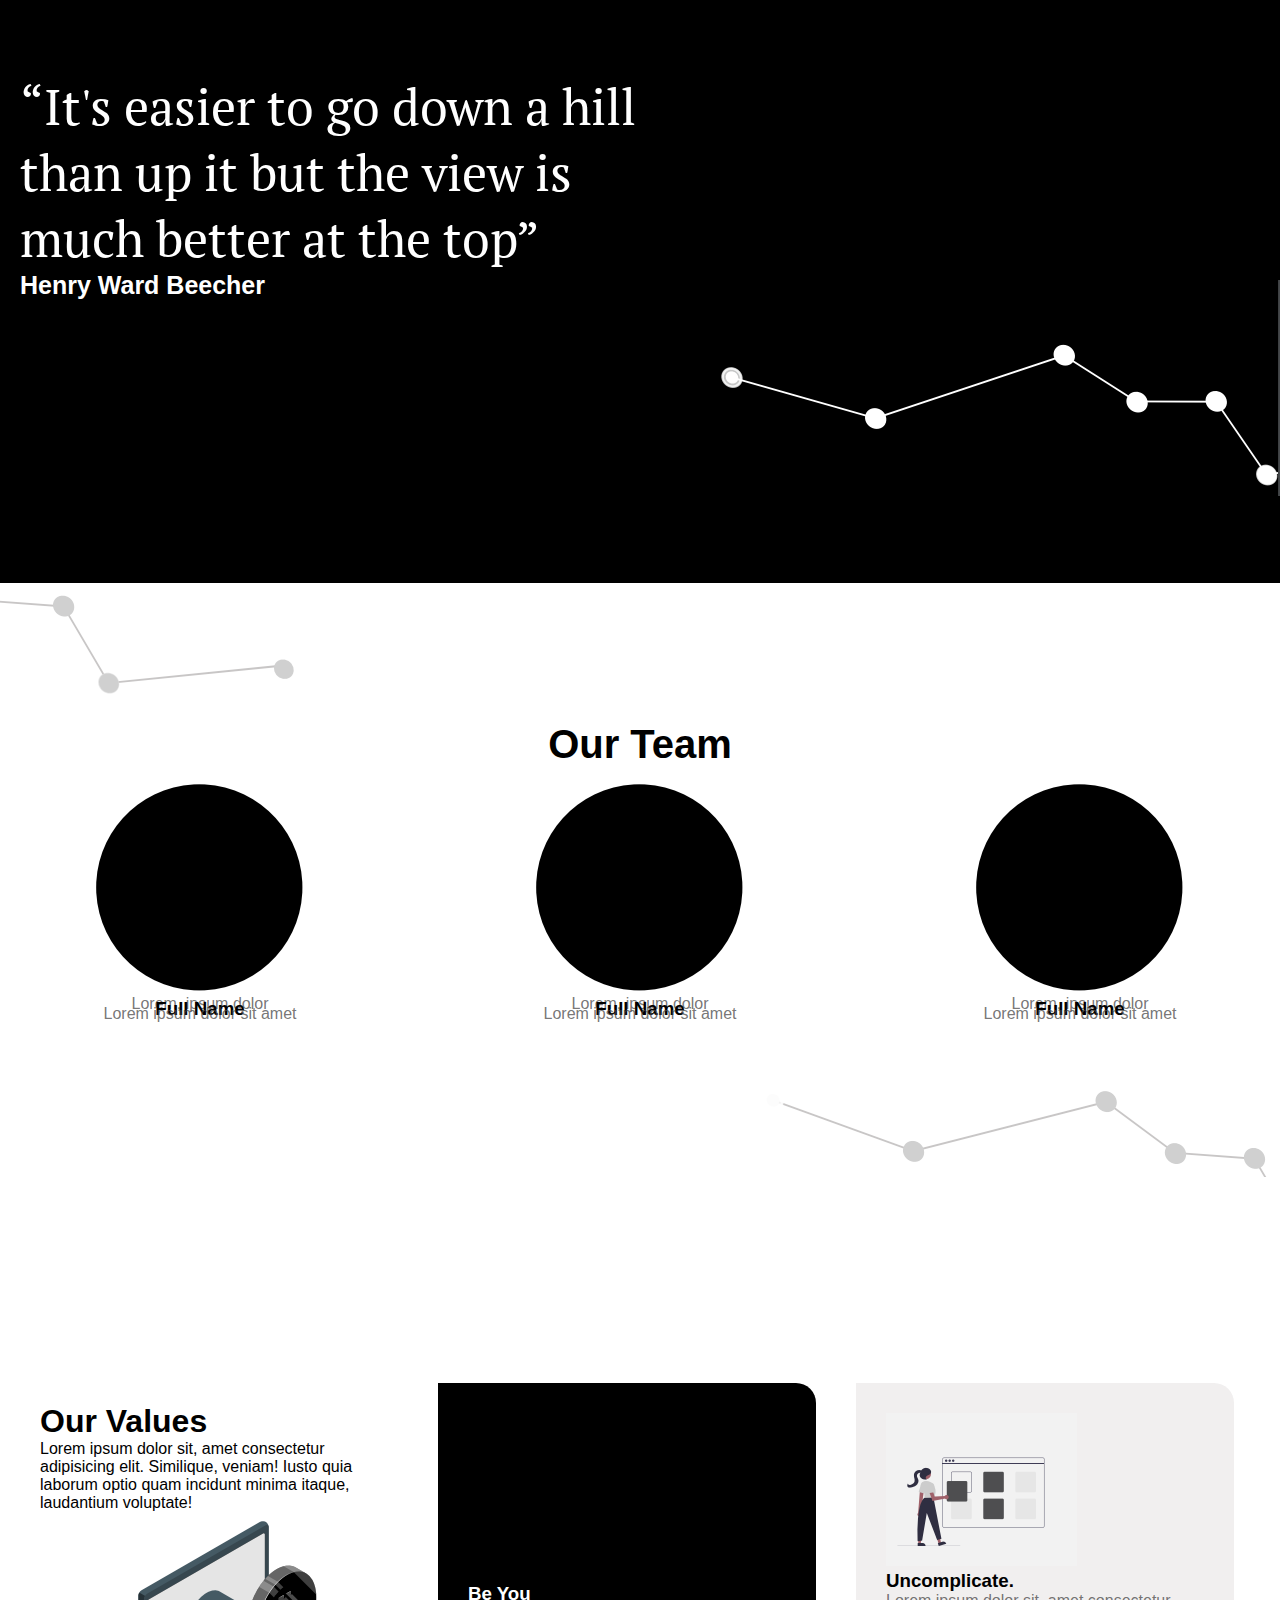
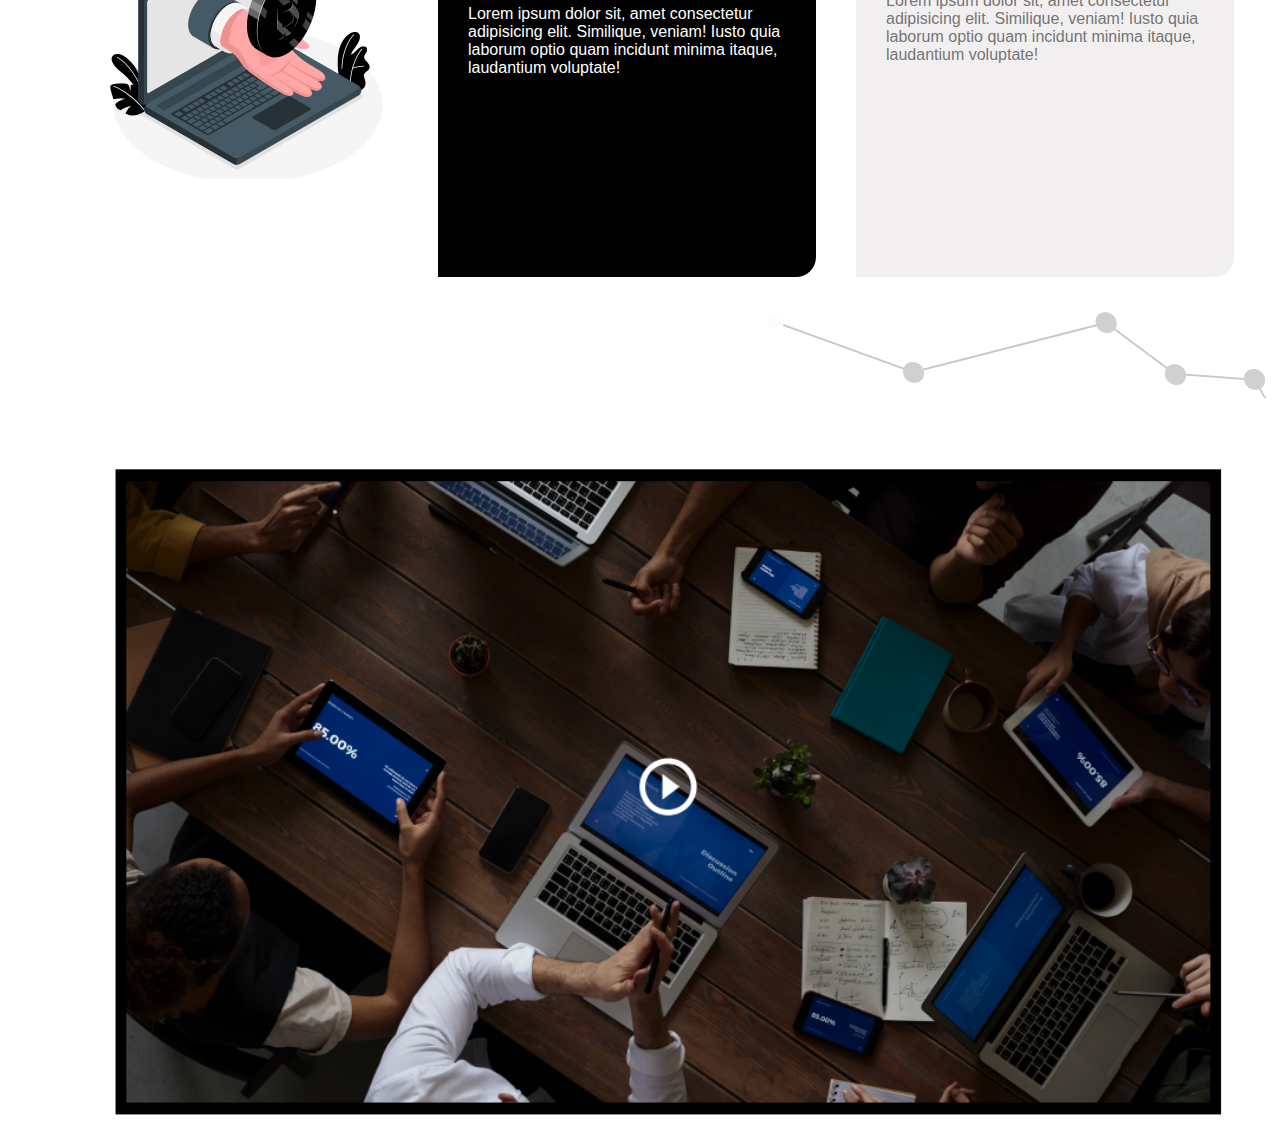
==== commit 5e4c46bd: "fix diff logo size issue" ====
--- a/about.html
+++ b/about.html
@@ -22,7 +22,7 @@
 
             <div class="menu-items-header">
                <ul>
-                   <li class="menu-items"><a href="index.html">HOME</a></li>
+                   <li class="menu-items"><a class="item-text"href="index.html">HOME</a></li>
                    <li class="menu-items"><a href="about.html">ABOUT US</a></li>
                    <li class="menu-items"><a href="services.html">SERVICES</a></li>
                    <li class="menu-items"><a href="pricing.html">PRICING</a></li>
--- a/about.css
+++ b/about.css
@@ -22,7 +22,6 @@
     width: 100%;
 }
 
-
 a{
     text-decoration: none;
 }
@@ -39,14 +38,14 @@
 
 .logo-header{
     font-weight: bold;
-    font-size: 1.2rem;
+    font-size: 1.0rem;
     margin-left: 0.5rem;
     font-family: 'Lucida Sans', 'Lucida Sans Regular', 'Lucida Grande', 'Lucida Sans Unicode', Geneva, Verdana, sans-serif;
     font-weight: 700;
 }
 
 .company_logo{
-    height : 70px; 
+    height : 56px; 
 }
 
 .menu-items-header{
@@ -64,8 +63,8 @@
    display: grid;
    margin-left: 0.3rem;
    margin-right: 0.3rem;
-   margin-bottom: 0.3rem;
-   font-size: 1.1rem;
+   margin-bottom: 0.1rem;
+   font-size: 0.9rem;
    font-family: Arial, Helvetica, sans-serif;
    color: black;
 }
@@ -91,8 +90,8 @@
 }
 
 .favicons{
-    height: 40px;
-    width: 40px;
+    height: 32px;
+    width: 32px;
     border-radius: 999px;
 }
 
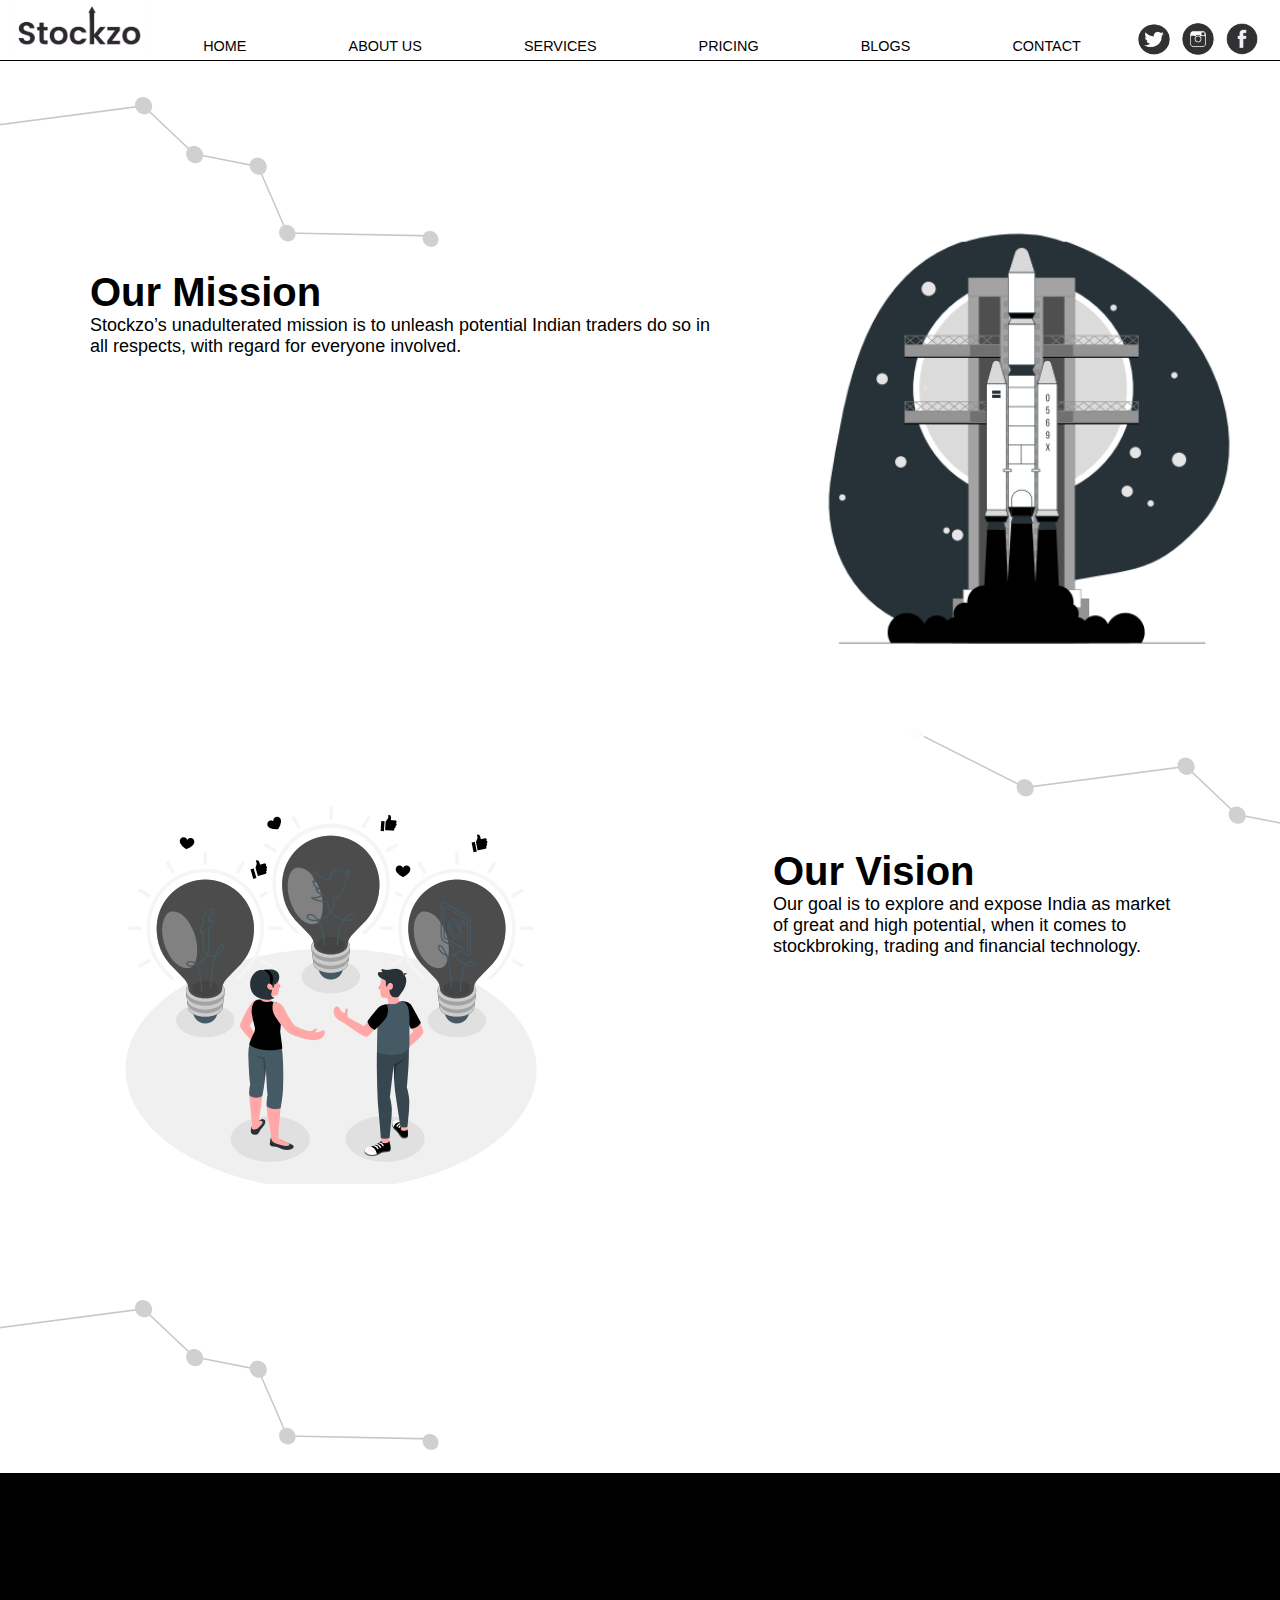
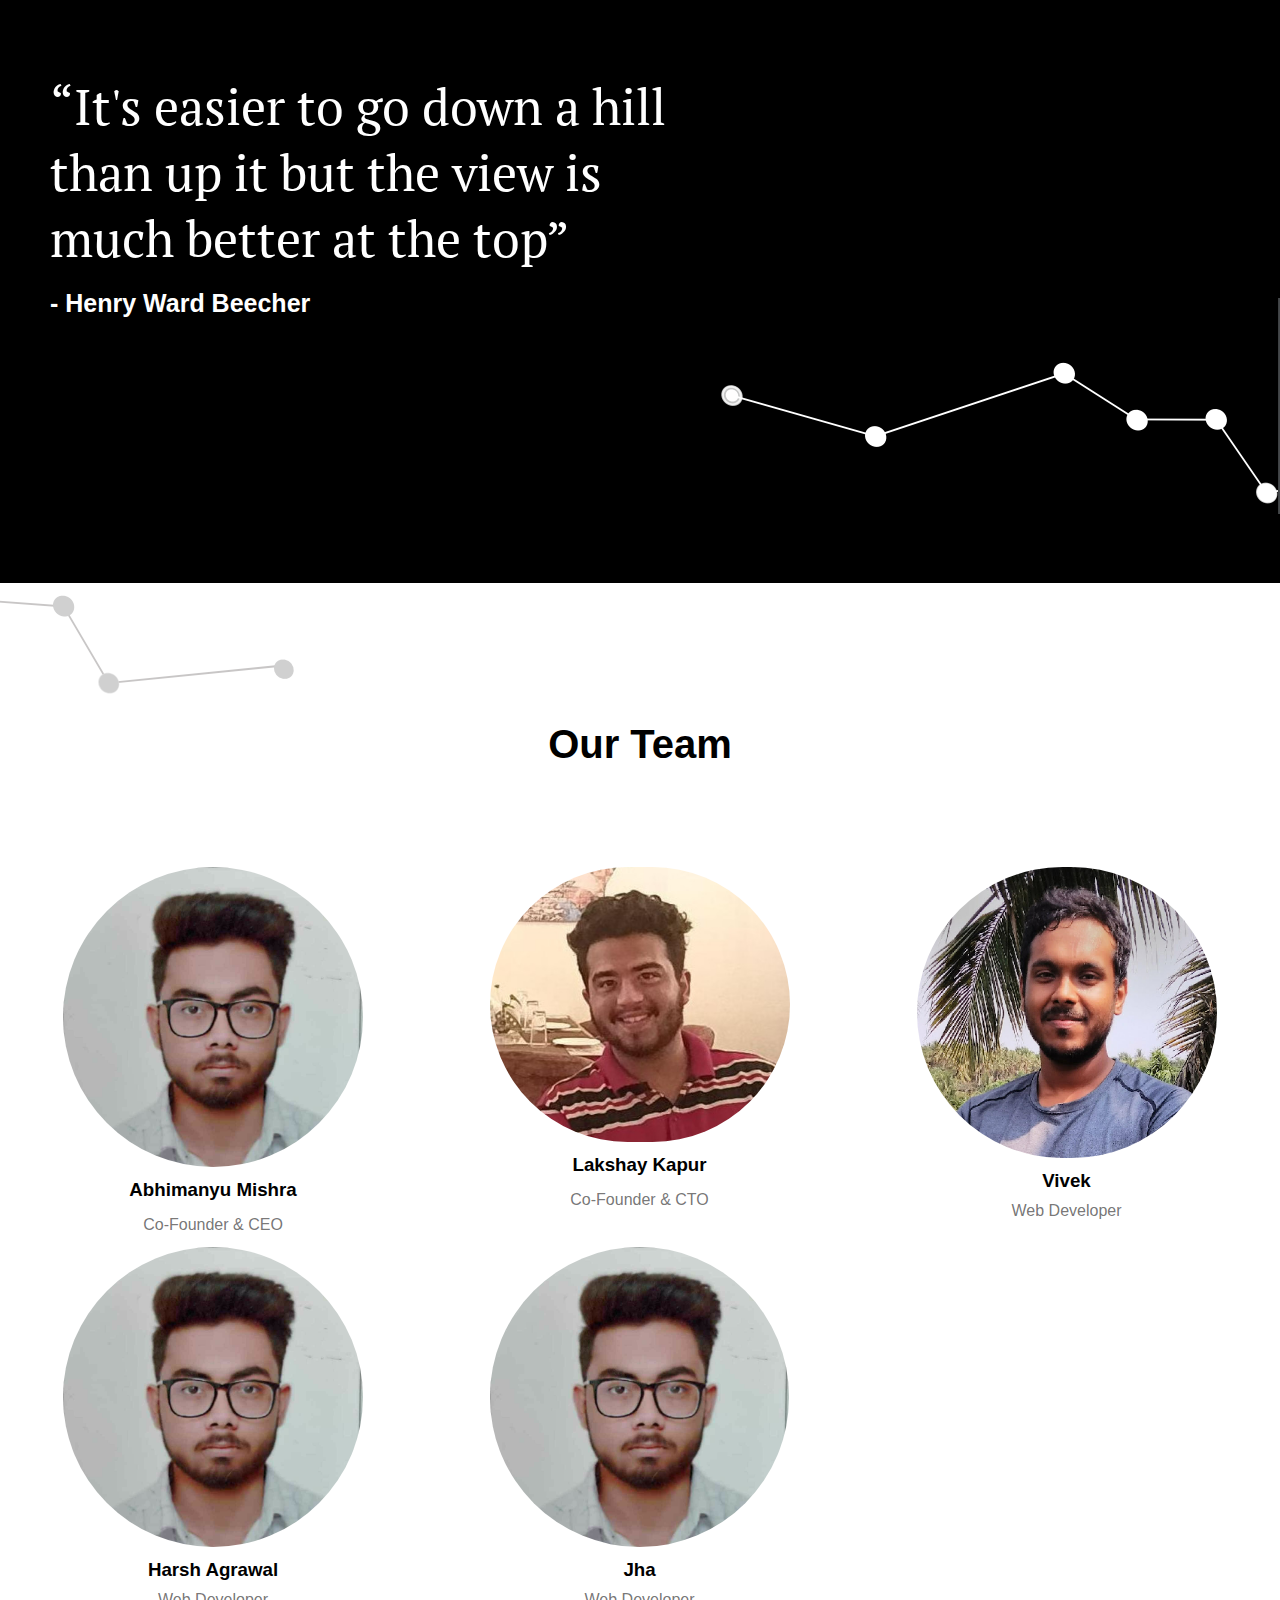
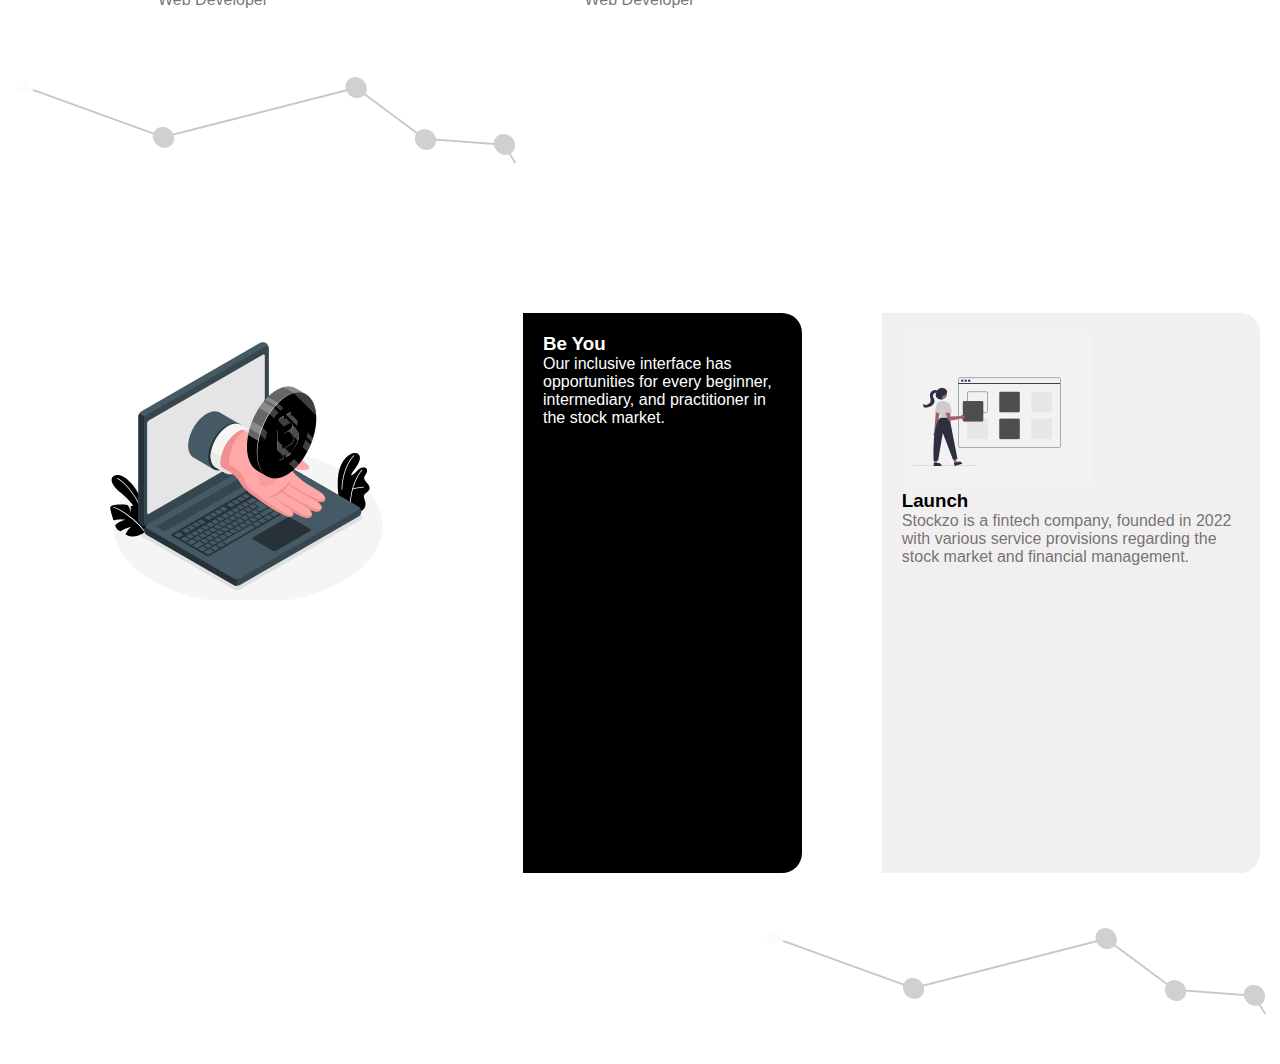
==== commit d1df2315: "to host on netlify as requested" ====
--- a/about.html
+++ b/about.html
@@ -1,159 +1,219 @@
 <!DOCTYPE html>
 <html lang="en">
-
-<head>
-    <meta charset="UTF-8">
-    <meta http-equiv="X-UA-Compatible" content="IE=edge">
-    <meta name="viewport" content="width=device-width, initial-scale=1.0">
-    <link rel="stylesheet" href="https://cdnjs.cloudflare.com/ajax/libs/font-awesome/4.7.0/css/font-awesome.min.css">
-    <link rel="stylesheet" href="about.css">
-    <link rel="preconnect" href="https://fonts.googleapis.com">
-    <link rel="preconnect" href="https://fonts.gstatic.com" crossorigin>
-    <link href="https://fonts.googleapis.com/css2?family=PT+Serif:ital,wght@1,700&family=Playfair+Display&family=Raleway:wght@300&display=swap" rel="stylesheet">
+  <head>
+    <meta charset="UTF-8" />
+    <meta http-equiv="X-UA-Compatible" content="IE=edge" />
+    <meta name="viewport" content="width=device-width, initial-scale=1.0" />
+    <link
+      rel="stylesheet"
+      href="https://cdnjs.cloudflare.com/ajax/libs/font-awesome/4.7.0/css/font-awesome.min.css"
+    />
+    <link rel="stylesheet" href="about.css" />
+    <link rel="preconnect" href="https://fonts.googleapis.com" />
+    <link rel="preconnect" href="https://fonts.gstatic.com" crossorigin />
+    <link
+      href="https://fonts.googleapis.com/css2?family=PT+Serif:ital,wght@1,700&family=Playfair+Display&family=Raleway:wght@300&display=swap"
+      rel="stylesheet"
+    />
     <title>About Us</title>
-</head>
-
-<body>
-        <!--  Header  -->
-        <header class="header">
-            <div class="logo-header grid-item">
-                <a href="index.html"><img class="company_logo" src="company logo.png"></a>
-            </div>
-
-            <div class="menu-items-header">
-               <ul>
-                   <li class="menu-items"><a class="item-text"href="index.html">HOME</a></li>
-                   <li class="menu-items"><a href="about.html">ABOUT US</a></li>
-                   <li class="menu-items"><a href="services.html">SERVICES</a></li>
-                   <li class="menu-items"><a href="pricing.html">PRICING</a></li>
-                   <li class="menu-items"><a href="blog.html">BLOGS</a></li>
-                   <li class="menu-items"><a href="index.html#contact">CONTACT</a></li>
-               </ul>
-            </div>
-
-            <div class="social-media-icons-header grid-item">
-                <ul>
-                  <li><a href="#"><img class="favicons" src="twitter-icon.png" alt="twitter icon"></a></li>
-                  <li><a href="#"><img class="favicons" src="instagram-icon.png" alt="instagram icon"></a></li>
-                  <li><a href="#"><img class="favicons" src="facebook-icon.png" alt="facebook icon"></a></li>
-                </ul>
-            </div>
-
-             <nav id="navbar" class="navigation" role="navigation">
-                <input id="toggle1" type="checkbox" />
-                <label class="hamburger1" for="toggle1">
-                  <div class="top"></div>
-                  <div class="meat"></div>
-                  <div class="bottom"></div>
-                </label>
-            
-                <nav class="menu1">
-                  <a class="link1" href="index.html">HOME</a>
-                  <a class="link1" href="about.html">ABOUT US</a>
-                  <a class="link1" href="services.html">SERVICES</a>
-                  <a class="link1" href="pricing.html">PRICING</a>
-                  <a class="link1" href="blog.html">BLOGS</a>
-                  <a class="link1" href="index.html#contact">CONTACT</a>
-                </nav>
-             </nav>
-        </header>
+  </head>
+
+  <body>
+    <!--  Header  -->
+    <header class="header">
+      <div class="logo-header grid-item">
+        <a href="index.html"
+          ><img class="company_logo" src="company logo.png"
+        /></a>
+      </div>
+
+      <div class="menu-items-header">
+        <ul>
+          <li class="menu-items">
+            <a class="item-text" href="index.html">HOME</a>
+          </li>
+          <li class="menu-items"><a href="about.html">ABOUT US</a></li>
+          <li class="menu-items"><a href="services.html">SERVICES</a></li>
+          <li class="menu-items"><a href="pricing.html">PRICING</a></li>
+          <li class="menu-items"><a href="blog.html">BLOGS</a></li>
+          <li class="menu-items"><a href="index.html#contact">CONTACT</a></li>
+        </ul>
+      </div>
+
+      <div class="social-media-icons-header grid-item">
+        <ul>
+          <li>
+            <a href="#"
+              ><img class="favicons" src="twitter-icon.png" alt="twitter icon"
+            /></a>
+          </li>
+          <li>
+            <a href="#"
+              ><img
+                class="favicons"
+                src="instagram-icon.png"
+                alt="instagram icon"
+            /></a>
+          </li>
+          <li>
+            <a href="#"
+              ><img
+                class="favicons"
+                src="facebook-icon.png"
+                alt="facebook icon"
+            /></a>
+          </li>
+        </ul>
+      </div>
+
+      <nav id="navbar" class="navigation" role="navigation">
+        <input id="toggle1" type="checkbox" />
+        <label class="hamburger1" for="toggle1">
+          <div class="top"></div>
+          <div class="meat"></div>
+          <div class="bottom"></div>
+        </label>
+
+        <nav class="menu1">
+          <a class="link1" href="index.html">HOME</a>
+          <a class="link1" href="about.html">ABOUT US</a>
+          <a class="link1" href="services.html">SERVICES</a>
+          <a class="link1" href="pricing.html">PRICING</a>
+          <a class="link1" href="blog.html">BLOGS</a>
+          <a class="link1" href="index.html#contact">CONTACT</a>
+        </nav>
+      </nav>
+    </header>
     <!-- FIRST SEGMENT -->
     <div class="mission">
-        <img src="line1.png" alt="">
-        <div class="mcon">
-            <div class="mtext">
-                <h1>Our Mission</h1>
-                <p>Lorem ipsum dolor sit amet consectetur adipisicing elit. Odit nihil inventore nobis fugit maxime corrupti optio, reprehenderit facilis debitis aliquid iste quod cupiditate reiciendis rem sapiente sed excepturi est. Itaque magnam officia
-                    nobis inventore assumenda natus voluptatibus iusto, qui vero?</p>
-                <p>Lorem ipsum dolor sit amet consectetur adipisicing elit. Odit nihil inventore nobis fugit maxime corrupti optio, reprehenderit facilis debitis aliquid iste quod cupiditate reiciendis rem sapiente sed excepturi est. Itaque magnam officia
-                    nobis inventore assumenda natus voluptatibus iusto, qui vero?</p>
-            </div>
-            <div class="mimg">
-                <img src="img.png" alt="">
-            </div>
-        </div>
-        <div class="vline">
-            <img src="line2.png" alt="">
-        </div>
+      <img src="line1.png" alt="" />
+      <div class="mcon">
+        <div class="mtext">
+          <h1>Our Mission</h1>
+          <p>
+            Stockzo’s unadulterated mission is to unleash potential Indian
+            traders do so in all respects, with regard for everyone involved.
+          </p>
+          <!-- <p>Lorem ipsum dolor sit amet consectetur adipisicing elit. Odit nihil inventore nobis fugit maxime corrupti optio, reprehenderit facilis debitis aliquid iste quod cupiditate reiciendis rem sapiente sed excepturi est. Itaque magnam officia
+                    nobis inventore assumenda natus voluptatibus iusto, qui vero?</p> -->
+        </div>
+        <div class="mimg">
+          <img src="img.png" alt="" />
+        </div>
+      </div>
+      <div class="vline">
+        <img src="line2.png" alt="" />
+      </div>
     </div>
     <!-- SECOND SEGMENT -->
     <div class="vision">
-        <img src="img2.png" alt="">
-        <div class="vtext">
-            <h1>Our Vision</h1>
-            <p>Lorem ipsum dolor sit amet consectetur adipisicing elit. Eveniet officia illum ab, ipsam assumenda quaerat impedit quibusdam aliquam sapiente nisi at soluta, vel eligendi obcaecati iusto architecto, hic molestiae. Nesciunt magni tempore tenetur,
+      <img src="img2.png" alt="" />
+      <div class="vtext">
+        <h1>Our Vision</h1>
+        <p>
+          Our goal is to explore and expose India as market of great and high
+          potential, when it comes to stockbroking, trading and financial
+          technology.
+        </p>
+        <!-- <p>Lorem ipsum dolor sit amet consectetur adipisicing elit. Eveniet officia illum ab, ipsam assumenda quaerat impedit quibusdam aliquam sapiente nisi at soluta, vel eligendi obcaecati iusto architecto, hic molestiae. Nesciunt magni tempore tenetur,
                 sint distinctio maiores iusto odit accusamus iure?
-            </p>
-            <p>Lorem ipsum dolor sit amet consectetur adipisicing elit. Eveniet officia illum ab, ipsam assumenda quaerat impedit quibusdam aliquam sapiente nisi at soluta, vel eligendi obcaecati iusto architecto, hic molestiae. Nesciunt magni tempore tenetur,
-                sint distinctio maiores iusto odit accusamus iure?
-            </p>
-        </div>
+            </p> -->
+      </div>
     </div>
     <div class="vline2">
-        <img src="line1.png" alt="">
+      <img src="line1.png" alt="" />
     </div>
     <!-- THIRD SEGMENT -->
     <div class="quote">
-        <blockquote>
-            <p>
-                “It's easier to go down a hill <br> than up it but the view is <br> much better at the top”</p>
-            <h3> Henry Ward Beecher</h3>
-        </blockquote>
-        <img src="line3.png" alt="">
+      <blockquote>
+        <p>
+          “It's easier to go down a hill <br />
+          than up it but the view is <br />
+          much better at the top”
+        </p>
+        <br />
+        <h3>- Henry Ward Beecher</h3>
+      </blockquote>
+      <img src="line3.png" alt="" />
     </div>
 
     <!-- FOURTH SEGMENT -->
     <div class="team">
-        <img src="/line4.png" alt="">
-        <h1>Our Team</h1>
-        <div class="teamgrid">
-            <div class="g1">
-                <img src="circle.png" alt="">
-                <p>Lorem, ipsum dolor</p>
-                <h3>Full Name</h3>
-                <p>Lorem ipsum dolor sit amet</p>
-            </div>
-            <div class="g1">
-                <img src="circle.png" alt="">
-                <p>Lorem, ipsum dolor</p>
-                <h3>Full Name</h3>
-                <p>Lorem ipsum dolor sit amet</p>
-            </div>
-            <div class="g1">
-                <img src="circle.png" alt="">
-                <p>Lorem, ipsum dolor</p>
-                <h3>Full Name</h3>
-                <p>Lorem ipsum dolor sit amet</p>
-            </div>
-        </div>
-        <div class="timg">
-            <img src="line5.png" alt="">
-        </div>
+      <img src="/line4.png" alt="" />
+      <h1>Our Team</h1>
+      <div class="teamgrid">
+        <div class="g1">
+          <img
+            src="abhimanyu_mishra.jpg"
+            alt="Photo of Abhimanyu"
+            class="image-cover"
+          />
+          <!-- <p>Lorem, ipsum dolor</p> -->
+          <h3>Abhimanyu Mishra</h3>
+          <p style="margin-top: 30px">Co-Founder & CEO</p>
+        </div>
+        <div class="g1">
+          <img
+            src="lakshay_kapur.jpg"
+            alt="Photo of Lakshay"
+            class="image-cover"
+          />
+          <!-- <p>Lorem, ipsum dolor</p> -->
+          <h3>Lakshay Kapur</h3>
+          <p style="margin-top: 30px">Co-Founder & CTO</p>
+        </div>
+        <div class="g1">
+          <img src="vivek_t.png" alt="Photo of Vivek" class="image-cover" />
+          <!-- <p>Lorem, ipsum dolor</p> -->
+          <h3>Vivek</h3>
+          <p style="margin-top: 25px">Web Developer</p>
+        </div>
+        <div class="g1">
+          <img src="abhimanyu_mishra.jpg" alt="" class="image-cover" />
+          <!-- <p>Lorem, ipsum dolor</p> -->
+          <h3>Harsh Agrawal</h3>
+          <p style="margin-top: 25px">Web Developer</p>
+        </div>
+        <div class="g1">
+          <img src="abhimanyu_mishra.jpg" alt="" class="image-cover" />
+          <!-- <p>Lorem, ipsum dolor</p> -->
+          <h3>Jha</h3>
+          <p style="margin-top: 25px">Web Developer</p>
+        </div>
+      </div>
+    </div>
+    <div class="timg">
+      <img src="line5.png" alt="" />
     </div>
     <!-- FIFTH SEGMENT -->
     <div class="values">
-        <div class="v1">
-            <h1>Our Values</h1>
-            <p>Lorem ipsum dolor sit, amet consectetur adipisicing elit. Similique, veniam! Iusto quia laborum optio quam incidunt minima itaque, laudantium voluptate!</p>
-            <img src="img3.png" alt="">
-        </div>
-        <div class="v2">
-            <h3>Be You</h3>
-            <p>Lorem ipsum dolor sit, amet consectetur adipisicing elit. Similique, veniam! Iusto quia laborum optio quam incidunt minima itaque, laudantium voluptate!</p>
-        </div>
-        <div class="v3">
-            <img src="img4.png" alt="">
-            <h3>Uncomplicate.</h3>
-            <p>Lorem ipsum dolor sit, amet consectetur adipisicing elit. Similique, veniam! Iusto quia laborum optio quam incidunt minima itaque, laudantium voluptate!</p>
-        </div>
+      <div class="v1">
+        <!-- <h1>Our Values</h1> -->
+        <!-- <p>Lorem ipsum dolor sit, amet consectetur adipisicing elit. Similique, veniam! Iusto quia laborum optio quam incidunt minima itaque, laudantium voluptate!</p> -->
+        <img src="img3.png" alt="" />
+      </div>
+      <div class="v2">
+        <h3>Be You</h3>
+        <p>
+          Our inclusive interface has opportunities for every beginner,
+          intermediary, and practitioner in the stock market.
+        </p>
+      </div>
+      <div class="v3">
+        <img src="img4.png" alt="" />
+        <h3>Launch</h3>
+        <p>
+          Stockzo is a fintech company, founded in 2022 with various service
+          provisions regarding the stock market and financial management.
+        </p>
+      </div>
     </div>
     <!-- SIXTH SEGMENT -->
     <div class="vimg">
-        <img src="line5.png" alt="">
-    </div>
-    <div class="lastimg">
+      <img src="line5.png" alt="" />
+    </div>
+    <!-- <div class="lastimg">
         <img src="img6.png" alt="">
-    </div>
-</body>
-
+    </div> -->
+  </body>
 </html>
--- a/about.css
+++ b/about.css
@@ -7,811 +7,810 @@
 }
 
 * {
-    margin: 0;
-    padding: 0;
-    box-sizing: border-box;
-    font-family: 'Lucida Sans', 'Lucida Sans Regular', 'Lucida Grande', 'Lucida Sans Unicode', Geneva, Verdana, sans-serif;
+  margin: 0;
+  padding: 0;
+  box-sizing: border-box;
+  font-family: "Lucida Sans", "Lucida Sans Regular", "Lucida Grande",
+    "Lucida Sans Unicode", Geneva, Verdana, sans-serif;
 }
 
 /* all header related stuff */
 
-.header{
+.header {
+  display: grid;
+  grid-template-columns: 1fr 7fr 1fr;
+  border-bottom: 1.5px solid black;
+  width: 100%;
+}
+
+a {
+  text-decoration: none;
+}
+
+li {
+  list-style: none;
+}
+
+.grid-item {
+  display: flex;
+  align-items: flex-end;
+  justify-content: center;
+}
+
+.logo-header {
+  font-weight: bold;
+  font-size: 1rem;
+  margin-left: 0.5rem;
+  font-family: "Lucida Sans", "Lucida Sans Regular", "Lucida Grande",
+    "Lucida Sans Unicode", Geneva, Verdana, sans-serif;
+  font-weight: 700;
+}
+
+.company_logo {
+  height: 56px;
+}
+
+.menu-items-header {
+  display: grid;
+  margin-bottom: 0.25rem;
+}
+
+.menu-items-header ul {
+  display: flex;
+  align-items: flex-end;
+  justify-content: space-around;
+}
+
+.menu-items-header li a {
+  display: grid;
+  margin-left: 0.3rem;
+  margin-right: 0.3rem;
+  margin-bottom: 0.1rem;
+  font-size: 0.9rem;
+  font-family: Arial, Helvetica, sans-serif;
+  color: black;
+}
+
+.menu-items-header li a:hover {
+  font-weight: bold;
+  transition: all 0.5s smooth;
+}
+
+.social-media-icons-header {
+  color: black;
+  margin-right: 1rem;
+}
+
+.social-media-icons-header ul {
+  display: flex;
+  align-items: center;
+}
+
+.social-media-icons-header ul li a {
+  margin: 6px;
+  font-size: 17px;
+}
+
+.favicons {
+  height: 32px;
+  width: 32px;
+  border-radius: 999px;
+}
+
+/* hide hamburger menu */
+.navigation {
+  display: none;
+}
+
+@media (max-width: 950px) {
+  .favicons {
+    height: 30px;
+    width: 30px;
+    border-radius: 999px;
+  }
+  .header {
     display: grid;
-    grid-template-columns: 1fr  7fr 1fr;
-    border-bottom: 1.5px solid black;
-    width: 100%;
-}
-
-a{
-    text-decoration: none;
-}
-
-li{
-    list-style: none;
-}
-
-.grid-item{
+    grid-template-rows: 1fr 1fr;
+    grid-template-columns: 7fr 1fr;
+  }
+  .logo-header img {
+    width: auto;
+    height: auto;
+    max-width: 150px;
+    max-height: 300px;
+  }
+  .logo-header {
+    grid-area: 1 / 1 / 1 / 9;
+  }
+}
+
+@media (max-width: 800px) {
+  .header {
     display: flex;
-    align-items: flex-end;
-    justify-content: center;
-}
-
-.logo-header{
+    flex-direction: row;
+    align-items: flex-start;
+    justify-content: space-between;
+    height: auto;
+  }
+  .header img {
+    width: auto;
+    height: auto;
+    max-width: 150px;
+    max-height: 300px;
+  }
+  .logo-header {
     font-weight: bold;
-    font-size: 1.0rem;
-    margin-left: 0.5rem;
-    font-family: 'Lucida Sans', 'Lucida Sans Regular', 'Lucida Grande', 'Lucida Sans Unicode', Geneva, Verdana, sans-serif;
-    font-weight: 700;
-}
-
-.company_logo{
-    height : 56px; 
-}
-
-.menu-items-header{
-    display: grid;
-    margin-bottom: 0.25rem;
-}
-
-.menu-items-header ul{
-    display: flex;
-    align-items: flex-end;
-    justify-content: space-around;
-}
-
-.menu-items-header li a{
-   display: grid;
-   margin-left: 0.3rem;
-   margin-right: 0.3rem;
-   margin-bottom: 0.1rem;
-   font-size: 0.9rem;
-   font-family: Arial, Helvetica, sans-serif;
-   color: black;
-}
-
-.menu-items-header li a:hover{
-    font-weight: bold;
-    transition: all 0.5s smooth;
-}
-
-.social-media-icons-header{
-    color: black;
-    margin-right: 1rem;
-}
-
-.social-media-icons-header ul{
-    display: flex;
-    align-items: center;
-}
-
-.social-media-icons-header ul li a{
-    margin: 6px;
-    font-size: 17px;
-}
-
-.favicons{
-    height: 32px;
-    width: 32px;
-    border-radius: 999px;
-}
-
-/* hide hamburger menu */
-.navigation{
+    margin-top: 1.5rem;
+    font-size: 1.5rem;
+  }
+  .menu-items-header {
     display: none;
-}
-
-@media(max-width:950px){
-    .favicons{
-        height: 30px;
-        width: 30px;
-        border-radius: 999px;
-    }
-    .header{
-        display: grid;
-        grid-template-rows: 1fr 1fr;
-        grid-template-columns: 7fr 1fr;
-    }
-    .logo-header img{
-        width: auto;
-        height: auto;
-        max-width: 150px;
-        max-height: 300px;
-    }
-    .logo-header{
-        grid-area: 1 / 1 / 1 / 9;
-    }
-}
-
-@media(max-width:800px){
-    .header{
-        display: flex;
-        flex-direction: row;
-        align-items: flex-start;
-        justify-content: space-between;
-        height: auto;
-    }
-    .header img{
-        width: auto;
-        height: auto;
-        max-width: 150px;
-        max-height: 300px;
-    }
-    .logo-header{
-        font-weight: bold;
-        margin-top: 1.5rem;
-        font-size: 1.5rem;
-    }
-    .menu-items-header{
-        display: none;
-        /*display: flex;
+    /*display: flex;
         flex-direction: column;
         justify-content: center;
         align-items: center;
         */
-    }
-    .menu-items-header ul{
-        display: flex;
-        flex-direction: column;
-        align-items: center;
-        justify-content: center;
-    }
-    
-    .menu-items{
-        display: flex;
-        align-items: center;
-        justify-content: center;
-        margin: 1rem 0 1rem 0;
-    }
-    .grid-item{
-        display: flex;
-        align-items: center;
-        justify-content: center;
-    }
-    .social-media-icons-header{
-        display: none;
-        margin: 2vw 0 2vw 0;
-    }
-
-    /* hamburger menu */
-
-    .navigation{
-        display: block;
-    }
-    
-    /* Hamburger */
-    .hamburger1 {
-      height: 45px;
-      display: -ms-grid;
-      margin-bottom: 1rem;
-      margin-top: 2rem;
-      margin-right: 1rem;
-      display: grid;
-      grid-template-rows: repeat(3, 1fr);
-      justify-items: center;
-      z-index: 120;
-    }
-    
-    .hamburger1 div {
-      background-color: rgb(61, 61, 61);
-      position: relative;
-      width: 30px;
-      height: 5px;
-      margin-top: 7px;
-      -webkit-transition: all 0.2s ease-in-out;
-      transition: all 0.2s ease-in-out;
-    }
-    
-    #toggle1 {
-      display: none;
-    }
-    
-    #toggle1:checked + .hamburger1 .top {
-      -webkit-transform: rotate(-45deg);
-              transform: rotate(-45deg);
-      margin-top: 22.5px;
-    }
-    
-    #toggle1:checked + .hamburger1 .meat {
-      -webkit-transform: rotate(45deg);
-              transform: rotate(45deg);
-      margin-top: -5px;
-    }
-    
-    #toggle1:checked + .hamburger1 .bottom {
-      -webkit-transform: scale(0);
-              transform: scale(0);
-    }
-    
-    #toggle1:checked ~ .menu1 {
-      height: 300px;
-    }
-    
-    
-    /* Menu */
-    .menu1 {
-      top: 0vh;
-      margin: 20px;
-      display: -ms-grid;
-      display: grid;
-      padding: 0;
-      list-style: none;
-      overflow: hidden;
-      clear: both;
-      width: auto;
-      height: 0px;
-      transition: height .4s ease;
-      z-index: 120;
-      -webkit-transition: all 0.3s ease;
-      transition: all 0.3s ease;
-    }
-    
-    .menu1 a:first-child {
-    }
-    
-    .menu1 a:last-child {
-    }
-    
-    .link1 {
-      width: 100%;
-      font-size: 1.2rem;
-      font-weight: 700;
-      text-decoration: none;
-      color: black;
-    }
-    
-    .link1:hover {
-      background-color: #fff;
-      color: rgb(107, 107, 107);
-      -webkit-transition: all 0.3s ease;
-      transition: all 0.3s ease;
-    }
-}
-
-@media(max-width:400px){
-    /*  First Component  */
-    
-    .logo-header{
-        font-size: 5vw;
-    }
-    .menu-items-header ul li a{
-        font-size: 5vw;
-    }
-
-    .header{
-        display: flex;
-        flex-direction: row;
-        align-items: flex-start;
-
-    }
-
-    /* Hamburger */
-    .navigation{
-        display: flex;
-        flex-direction: column;
-        align-items: flex-end;
-        justify-content: flex-end;
-    }
+  }
+  .menu-items-header ul {
+    display: flex;
+    flex-direction: column;
+    align-items: center;
+    justify-content: center;
+  }
+
+  .menu-items {
+    display: flex;
+    align-items: center;
+    justify-content: center;
+    margin: 1rem 0 1rem 0;
+  }
+  .grid-item {
+    display: flex;
+    align-items: center;
+    justify-content: center;
+  }
+  .social-media-icons-header {
+    display: none;
+    margin: 2vw 0 2vw 0;
+  }
+
+  /* hamburger menu */
+
+  .navigation {
+    display: block;
+  }
+
+  /* Hamburger */
+  .hamburger1 {
+    height: 45px;
+    display: -ms-grid;
+    margin-bottom: 1rem;
+    margin-top: 2rem;
+    margin-right: 1rem;
+    display: grid;
+    grid-template-rows: repeat(3, 1fr);
+    justify-items: center;
+    z-index: 120;
+  }
+
+  .hamburger1 div {
+    background-color: rgb(61, 61, 61);
+    position: relative;
+    width: 30px;
+    height: 5px;
+    margin-top: 7px;
+    -webkit-transition: all 0.2s ease-in-out;
+    transition: all 0.2s ease-in-out;
+  }
+
+  #toggle1 {
+    display: none;
+  }
+
+  #toggle1:checked + .hamburger1 .top {
+    -webkit-transform: rotate(-45deg);
+    transform: rotate(-45deg);
+    margin-top: 22.5px;
+  }
+
+  #toggle1:checked + .hamburger1 .meat {
+    -webkit-transform: rotate(45deg);
+    transform: rotate(45deg);
+    margin-top: -5px;
+  }
+
+  #toggle1:checked + .hamburger1 .bottom {
+    -webkit-transform: scale(0);
+    transform: scale(0);
+  }
+
+  #toggle1:checked ~ .menu1 {
+    height: 300px;
+  }
+
+  /* Menu */
+  .menu1 {
+    top: 0vh;
+    margin: 20px;
+    display: -ms-grid;
+    display: grid;
+    padding: 0;
+    list-style: none;
+    overflow: hidden;
+    clear: both;
+    width: auto;
+    height: 0px;
+    transition: height 0.4s ease;
+    z-index: 120;
+    -webkit-transition: all 0.3s ease;
+    transition: all 0.3s ease;
+  }
+
+  .menu1 a:first-child {
+  }
+
+  .menu1 a:last-child {
+  }
+
+  .link1 {
+    width: 100%;
+    font-size: 1.2rem;
+    font-weight: 700;
+    text-decoration: none;
+    color: black;
+  }
+
+  .link1:hover {
+    background-color: #fff;
+    color: rgb(107, 107, 107);
+    -webkit-transition: all 0.3s ease;
+    transition: all 0.3s ease;
+  }
+}
+
+@media (max-width: 400px) {
+  /*  First Component  */
+
+  .logo-header {
+    font-size: 5vw;
+  }
+  .menu-items-header ul li a {
+    font-size: 5vw;
+  }
+
+  .header {
+    display: flex;
+    flex-direction: row;
+    align-items: flex-start;
+  }
+
+  /* Hamburger */
+  .navigation {
+    display: flex;
+    flex-direction: column;
+    align-items: flex-end;
+    justify-content: flex-end;
+  }
 }
 
 /* end - header related */
 body {
-    margin: 0px;
-    font-family: 'segoe ui';
-}
-
+  margin: 0px;
+  font-family: "segoe ui";
+}
 
 /* NAVBAR */
 
 .nav {
+  height: 50px;
+  width: 100%;
+  position: relative;
+  border-bottom: 1px solid black;
+}
+
+.nav > .nav-header {
+  display: inline;
+}
+
+.nav > .nav-header > .nav-title {
+  display: inline-block;
+  font-size: 20px;
+  color: black;
+  padding: 7px 15px 7px 10px;
+}
+
+.nav > .nav-btn {
+  display: none;
+}
+
+.nav > .nav-links {
+  display: inline;
+  float: right;
+  font-size: 15px;
+}
+
+.nav > .nav-links > a {
+  display: inline-block;
+  padding: 13px 10px 13px 10px;
+  text-decoration: none;
+  color: black;
+}
+
+.nav > .nav-links > a:hover {
+  padding-bottom: 10px;
+  border-bottom: 2px solid black;
+}
+
+.nav > #nav-check {
+  display: none;
+}
+
+@media (max-width: 600px) {
+  .nav > .nav-btn {
+    display: inline-block;
+    position: absolute;
+    right: 0px;
+    top: 0px;
+  }
+  .nav > .nav-btn > label {
+    display: inline-block;
+    width: 50px;
     height: 50px;
+    padding: 13px;
+  }
+  .nav > .nav-btn > label:hover,
+  .nav #nav-check:checked ~ .nav-btn > label {
+    background-color: rgba(0, 0, 0, 0.3);
+  }
+  .nav > .nav-btn > label > span {
+    display: block;
+    width: 20px;
+    height: 7px;
+    border-top: 2px solid black;
+  }
+  .nav > .nav-links {
+    position: relative;
+    display: block;
     width: 100%;
+    background: white;
+    height: 0;
+    transition: all 0.3s ease-in;
+    overflow-y: hidden;
+    top: 50px;
+    left: 0px;
+  }
+  .nav > .nav-links > a {
+    display: block;
+    width: 100%;
+  }
+  .nav > #nav-check:not(:checked) ~ .nav-links {
+    height: 0px;
+  }
+  .nav > #nav-check:checked ~ .nav-links {
+    height: calc(100vh - 50px);
+    overflow-y: auto;
+  }
+}
+
+/* FIRST SEGMENT */
+
+.mcon {
+  display: flex;
+}
+
+.mtext {
+  width: 50%;
+  position: relative;
+  left: 90px;
+}
+
+.mtext h1 {
+  font-size: 40px;
+}
+
+.mtext p {
+  font-size: 18px;
+}
+
+.mimg img {
+  width: 500px;
+  position: relative;
+  top: -80px;
+  left: 120px;
+}
+
+@media (max-width: 600px) {
+  .mcon {
+    display: block;
+  }
+  .mimg {
+    width: 80%;
+  }
+  .mimg img {
+    position: inherit;
+    margin-top: 80px;
+    width: 200px;
+  }
+  .mission img {
+    width: 300px;
+  }
+  .mtext {
+    width: 90%;
     position: relative;
-    border-bottom: 1px solid black;
-}
-
-.nav>.nav-header {
-    display: inline;
-}
-
-.nav>.nav-header>.nav-title {
-    display: inline-block;
-    font-size: 20px;
-    color: black;
-    padding: 7px 15px 7px 10px;
-}
-
-.nav>.nav-btn {
+    left: 26px;
+  }
+}
+
+@media (min-width: 601px) and (max-width: 1200px) {
+  .mcon {
+    display: block;
+  }
+  .mimg img {
+    margin-top: 80px;
+    width: 200px;
+  }
+  .mission img {
+    width: 300px;
+  }
+  .mtext {
+    width: 90%;
+    position: relative;
+    left: 26px;
+  }
+}
+
+.vline {
+  display: block;
+  float: right;
+  margin-top: -80px;
+}
+
+/* SECOND SEGMENT */
+
+.vision {
+  margin-top: 80px;
+  display: flex;
+}
+
+.vision img {
+  position: relative;
+  top: -80px;
+  left: 90px;
+}
+
+.vtext h1 {
+  font-size: 40px;
+}
+
+.vtext p {
+  font-size: 18px;
+}
+
+.vtext {
+  position: relative;
+  left: 300px;
+}
+
+@media (max-width: 600px) {
+  .vline img {
+    width: 300px;
+    margin-top: 75px;
+  }
+  .vision {
+    display: block;
+  }
+  .vision img {
+    position: inherit;
+    width: 335px;
+    margin-top: 50px;
+  }
+  .vtext {
+    width: 90%;
+    position: relative;
+    left: 26px;
+  }
+  .vline2 img {
+    width: 300px;
+  }
+}
+
+@media (min-width: 601px) and (max-width: 1200px) {
+  .vline {
+    width: 300px;
+  }
+  .vision {
+    display: block;
+  }
+  .vision img {
+    width: 400px;
+    margin-top: 50px;
+  }
+  .vtext {
+    width: 90%;
+    position: relative;
+    left: 26px;
+  }
+  .vline2 {
+    width: 300px;
+  }
+}
+
+/* THIRD SEGMENT */
+
+.quote {
+  height: 710px;
+  background-color: black;
+  color: white;
+}
+
+blockquote {
+  position: relative;
+  top: 200px;
+  left: 50px;
+}
+
+.quote p {
+  font-size: 50px;
+  font-family: "PT Serif", serif;
+}
+
+.quote h3 {
+  font-size: 25px;
+}
+
+.quote img {
+  display: block;
+  float: right;
+  position: relative;
+  top: 180px;
+}
+
+@media (max-width: 600px) {
+  .quote {
+    height: 700px;
+  }
+  .quote p {
+    font-size: 30px;
+  }
+  .quote img {
+    position: relative;
+    top: 230px;
+    width: 400px;
+  }
+}
+
+@media (min-width: 601px) and (max-width: 1200px) {
+  .quote {
+    height: 600px;
+  }
+  .quote p {
+    font-size: 30px;
+  }
+  .quote img {
+    position: relative;
+    top: 230px;
+    width: 400px;
+  }
+}
+
+/* FOURTH SEGMENR */
+
+.team h1 {
+  text-align: center;
+  font-size: 40px;
+}
+
+.team {
+  min-height: 600px;
+}
+
+.teamgrid {
+  display: grid;
+  grid-template-columns: auto auto auto;
+  margin-top: 5rem;
+}
+
+@media (min-width: 601px) and (max-width: 800px) {
+  .teamgrid {
+    grid-template-columns: repeat(2, 1 fr);
+  }
+}
+
+@media (max-width: 600px) {
+  .teamgrid {
+    grid-template-columns: auto;
+  }
+}
+
+.image-cover {
+  max-width: 300px;
+  max-height: 300px;
+  border-radius: 999px;
+  margin: 20px;
+
+  object-fit: cover;
+  object-position: center right;
+}
+
+.image-cover:hover {
+  transform: scale(0.95);
+}
+
+@media (max-width: 800px) {
+}
+
+.g1 {
+  text-align: center;
+  line-height: 5px;
+}
+
+.g1 p {
+  color: rgba(70, 69, 69, 0.747);
+}
+
+.timg {
+  margin-top: 40px;
+}
+
+@media (max-width: 600px) {
+  .team img {
+    width: 300px;
+  }
+  .g1 img {
+    width: 110px;
+  }
+  .g1 {
+    line-height: 1;
+  }
+  .timg {
+    width: 300px;
+  }
+}
+
+@media (min-width: 601px) and (max-width: 1200px) {
+  .team img {
+    width: 300px;
+  }
+  .g1 img {
+    width: 110px;
+  }
+  .g1 {
+    line-height: 1;
+  }
+  .timg {
+    width: 300px;
+  }
+}
+
+/* FIFTH SEGMENT */
+
+.values {
+  display: grid;
+  grid-gap: 40px;
+  grid-template-columns: repeat(3, auto);
+  margin-top: 5rem;
+  min-height: 600px;
+}
+
+.v1 {
+  margin: 20px;
+  padding: 20px;
+}
+
+.v2 {
+  background-color: black;
+  color: white;
+  border-radius: 0 20px 20px 0;
+  margin: 20px;
+  padding: 20px;
+}
+
+.v3 {
+  background-color: rgb(241, 239, 239);
+  color: black;
+  border-radius: 0 20px 20px 0;
+  margin: 20px;
+  padding: 20px;
+}
+
+.v3 p {
+  color: rgba(70, 69, 69, 0.747);
+}
+
+.vimg {
+  display: block;
+  float: right;
+}
+
+@media (max-width: 800px) {
+  .values {
+    margin-top: 20px;
+    width: 90%;
+    grid-gap: 20px;
+  }
+  .v1 {
+    padding: 0;
+    height: 450px;
+  }
+  .v1 img {
+    width: 180px;
+  }
+  .v2 {
+    height: 450px;
+    padding-top: 50px;
+    padding-left: 14px;
+    padding-right: 2px;
+  }
+  .v3 {
+    padding: 0 10px;
+    height: 450px;
+  }
+  .v3 img {
+    width: 120px;
+  }
+  .vimg img {
+    width: 300px;
+  }
+}
+
+@media (max-width: 500px) {
+  .values {
+    display: flex;
+    flex-direction: column;
+    margin: auto;
+  }
+}
+
+@media (min-width: 601px) and (max-width: 1200px) {
+  .v1 {
+    padding: 0;
+    height: 450px;
+  }
+  .v1 img {
+    width: 180px;
+  }
+  .v2 {
+    height: 450px;
+    padding-top: 50px;
+    padding-left: 14px;
+    padding-right: 2px;
+  }
+  .v3 {
+    padding: 0 10px;
+    height: 450px;
+  }
+  .v3 img {
+    width: 120px;
+  }
+  .vimg img {
+    width: 300px;
+  }
+}
+
+/* SIXTH SEGMENT */
+
+.lastimg {
+  padding: 0 60px;
+}
+
+.lastimg img {
+  width: 1200px;
+}
+
+@media (max-width: 500px) {
+  .lastimg img {
     display: none;
-}
-
-.nav>.nav-links {
-    display: inline;
-    float: right;
-    font-size: 15px;
-}
-
-.nav>.nav-links>a {
-    display: inline-block;
-    padding: 13px 10px 13px 10px;
-    text-decoration: none;
-    color: black;
-}
-
-.nav>.nav-links>a:hover {
-    padding-bottom: 10px;
-    border-bottom: 2px solid black;
-}
-
-.nav>#nav-check {
-    display: none;
-}
-
-@media (max-width:600px) {
-    .nav>.nav-btn {
-        display: inline-block;
-        position: absolute;
-        right: 0px;
-        top: 0px;
-    }
-    .nav>.nav-btn>label {
-        display: inline-block;
-        width: 50px;
-        height: 50px;
-        padding: 13px;
-    }
-    .nav>.nav-btn>label:hover,
-    .nav #nav-check:checked~.nav-btn>label {
-        background-color: rgba(0, 0, 0, 0.3);
-    }
-    .nav>.nav-btn>label>span {
-        display: block;
-        width: 20px;
-        height: 7px;
-        border-top: 2px solid black;
-    }
-    .nav>.nav-links {
-        position: relative;
-        display: block;
-        width: 100%;
-        background: white;
-        height: 0;
-        transition: all 0.3s ease-in;
-        overflow-y: hidden;
-        top: 50px;
-        left: 0px;
-    }
-    .nav>.nav-links>a {
-        display: block;
-        width: 100%;
-    }
-    .nav>#nav-check:not(:checked)~.nav-links {
-        height: 0px;
-    }
-    .nav>#nav-check:checked~.nav-links {
-        height: calc(100vh - 50px);
-        overflow-y: auto;
-    }
-}
-
-
-/* FIRST SEGMENT */
-
-.mcon {
-    display: flex;
-}
-
-.mtext {
-    width: 50%;
-    position: relative;
-    left: 90px;
-}
-
-.mtext h1 {
-    font-size: 40px;
-}
-
-.mtext p {
-    font-size: 18px;
-}
-
-.mimg img {
-    width: 500px;
-    position: relative;
-    top: -80px;
-    left: 120px;
-}
-
-@media (max-width:600px) {
-    .mcon {
-        display: block;
-    }
-    .mimg {
-        width: 80%;
-    }
-    .mimg img {
-        position: inherit;
-        margin-top: 80px;
-        width: 200px;
-    }
-    .mission img {
-        width: 300px;
-    }
-    .mtext {
-        width: 90%;
-        position: relative;
-        left: 26px;
-    }
-}
-
-@media (min-width:601px) and (max-width:1200px) {
-    .mcon {
-        display: block;
-    }
-    .mimg img {
-        margin-top: 80px;
-        width: 200px;
-    }
-    .mission img {
-        width: 300px;
-    }
-    .mtext {
-        width: 90%;
-        position: relative;
-        left: 26px;
-    }
-}
-
-.vline {
-    display: block;
-    float: right;
-    margin-top: -80px;
-}
-
-
-/* SECOND SEGMENT */
-
-.vision {
-    margin-top: 80px;
-    display: flex;
-}
-
-.vision img {
-    position: relative;
-    top: -80px;
-    left: 90px;
-}
-
-.vtext h1 {
-    font-size: 40px;
-}
-
-.vtext p {
-    font-size: 18px;
-}
-
-.vtext {
-    position: relative;
-    left: 300px;
-}
-
-@media (max-width:600px) {
-    .vline img {
-        width: 300px;
-        margin-top: 75px;
-    }
-    .vision {
-        display: block;
-    }
-    .vision img {
-        position: inherit;
-        width: 335px;
-        margin-top: 50px;
-    }
-    .vtext {
-        width: 90%;
-        position: relative;
-        left: 26px;
-    }
-    .vline2 img {
-        width: 300px;
-    }
-}
-
-@media (min-width:601px) and (max-width:1200px) {
-    .vline {
-        width: 300px;
-    }
-    .vision {
-        display: block;
-    }
-    .vision img {
-        width: 400px;
-        margin-top: 50px;
-    }
-    .vtext {
-        width: 90%;
-        position: relative;
-        left: 26px;
-    }
-    .vline2 {
-        width: 300px;
-    }
-}
-
-
-/* THIRD SEGMENT */
-
-.quote {
-    height: 710px;
-    background-color: black;
-    color: white;
-}
-
-blockquote {
-    position: relative;
-    top: 200px;
-    left: 20px;
-}
-
-.quote p {
-    font-size: 50px;
-    font-family: 'PT Serif', serif;
-}
-
-.quote h3 {
-    font-size: 25px;
-}
-
-.quote img {
-    display: block;
-    float: right;
-    position: relative;
-    top: 180px;
-}
-
-@media(max-width:600px) {
-    .quote {
-        height: 700px;
-    }
-    .quote p {
-        font-size: 30px;
-    }
-    .quote img {
-        position: relative;
-        top: 230px;
-        width: 400px;
-    }
-}
-
-@media (min-width:601px) and (max-width:1200px) {
-    .quote {
-        height: 600px;
-    }
-    .quote p {
-        font-size: 30px;
-    }
-    .quote img {
-        position: relative;
-        top: 230px;
-        width: 400px;
-    }
-}
-
-
-/* FOURTH SEGMENR */
-
-.team h1 {
-    text-align: center;
-    font-size: 40px;
-}
-
-.team {
-    height: 600px;
-}
-
-.teamgrid {
-    display: grid;
-    grid-template-columns: auto auto auto;
-    grid-gap: 40px;
-}
-
-.g1 {
-    text-align: center;
-    line-height: 5px;
-}
-
-.g1 p {
-    color: rgba(70, 69, 69, 0.747);
-}
-
-.timg {
-    margin-top: 40px;
-    display: block;
-    float: right;
-}
-
-@media (max-width:600px) {
-    .team img {
-        width: 300px;
-    }
-    .teamgrid {
-        width: 97%;
-        grid-gap: 10px;
-        padding-left: 25px;
-    }
-    .g1 img {
-        width: 110px;
-    }
-    .g1 {
-        line-height: 1;
-    }
-    .timg {
-        width: 300px;
-    }
-}
-
-@media (min-width:601px) and (max-width:1200px) {
-    .team img {
-        width: 300px;
-    }
-    .teamgrid {
-        width: 97%;
-        grid-gap: 10px;
-        padding-left: 25px;
-    }
-    .g1 img {
-        width: 110px;
-    }
-    .g1 {
-        line-height: 1;
-    }
-    .timg {
-        width: 300px;
-    }
-}
-
-
-/* FIFTH SEGMENT */
-
-.values {
-    display: grid;
-    grid-template-columns: 30% 30% 30%;
-    grid-gap: 40px;
-    margin-top: 200px;
-    margin-left: 20px;
-}
-
-.v1 {
-    padding: 20px;
-}
-
-.v2 {
-    background-color: black;
-    color: white;
-    border-radius: 0 20px 20px 0;
-    padding: 200px 30px;
-}
-
-.v3 {
-    background-color: rgb(241, 239, 239);
-    color: black;
-    border-radius: 0 20px 20px 0;
-    padding: 30px 30px;
-}
-
-.v3 p {
-    color: rgba(70, 69, 69, 0.747);
-}
-
-.vimg {
-    display: block;
-    float: right;
-}
-
-@media (max-width:600px) {
-    .values {
-        margin-top: 20px;
-        width: 90%;
-        grid-gap: 20px;
-    }
-    .v1 {
-        padding: 0;
-        height: 450px;
-    }
-    .v1 img {
-        width: 180px;
-    }
-    .v2 {
-        height: 450px;
-        padding-top: 50px;
-        padding-left: 14px;
-        padding-right: 2px;
-    }
-    .v3 {
-        padding: 0 10px;
-        height: 450px;
-    }
-    .v3 img {
-        width: 120px;
-    }
-    .vimg img {
-        width: 300px;
-    }
-}
-
-@media (max-width:500px) {
-    .values {
-        display: block;
-    }
-    .v1 {
-        margin-top: 10px;
-        height: 363px;
-    }
-    .v2 {
-        margin-top: 10px;
-        height: 40px;
-    }
-    .v3 {
-        margin-top: 10px;
-        height: 273px;
-    }
-}
-
-@media (min-width:601px) and (max-width:1200px) {
-    .values {
-        margin-top: 20px;
-        width: 90%;
-    }
-    .v1 {
-        padding: 0;
-        height: 450px;
-    }
-    .v1 img {
-        width: 180px;
-    }
-    .v2 {
-        height: 450px;
-        padding-top: 50px;
-        padding-left: 14px;
-        padding-right: 2px;
-    }
-    .v3 {
-        padding: 0 10px;
-        height: 450px;
-    }
-    .v3 img {
-        width: 120px;
-    }
-    .vimg img {
-        width: 300px;
-    }
-}
-
-
-/* SIXTH SEGMENT */
-
-.lastimg {
-    padding: 0 60px;
-}
-
-.lastimg img {
-    width: 1200px;
-}
-
-@media (max-width:500px) {
-    .lastimg img {
-        display: none;
-    }
-}
-
-@media (max-width:600px) {
-    .lastimg img {
-        width: 400px;
-    }
-}
-
-@media (min-width:601px) and (max-width:1200px) {
-    .lastimg img {
-        width: 480px;
-    }
-}
+  }
+}
+
+@media (max-width: 600px) {
+  .lastimg img {
+    width: 400px;
+  }
+}
+
+@media (min-width: 601px) and (max-width: 1200px) {
+  .lastimg img {
+    width: 480px;
+  }
+}
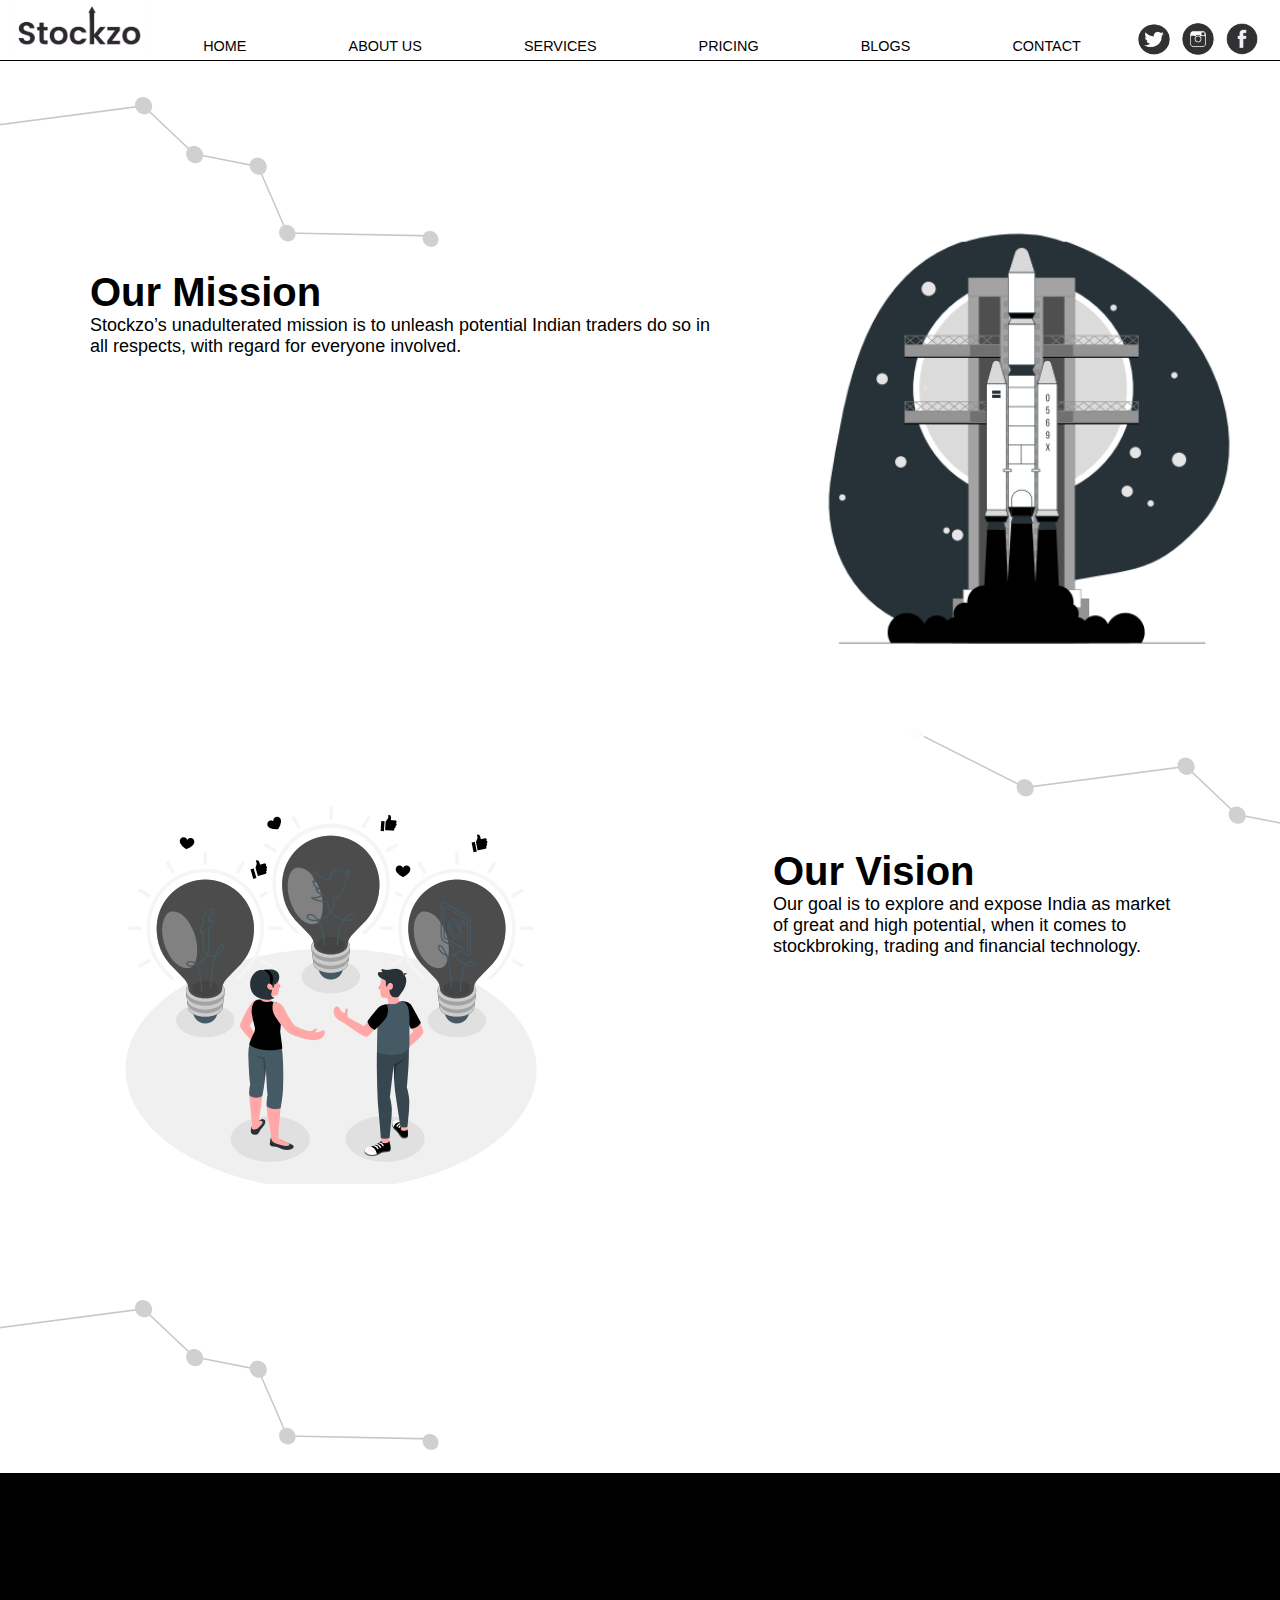
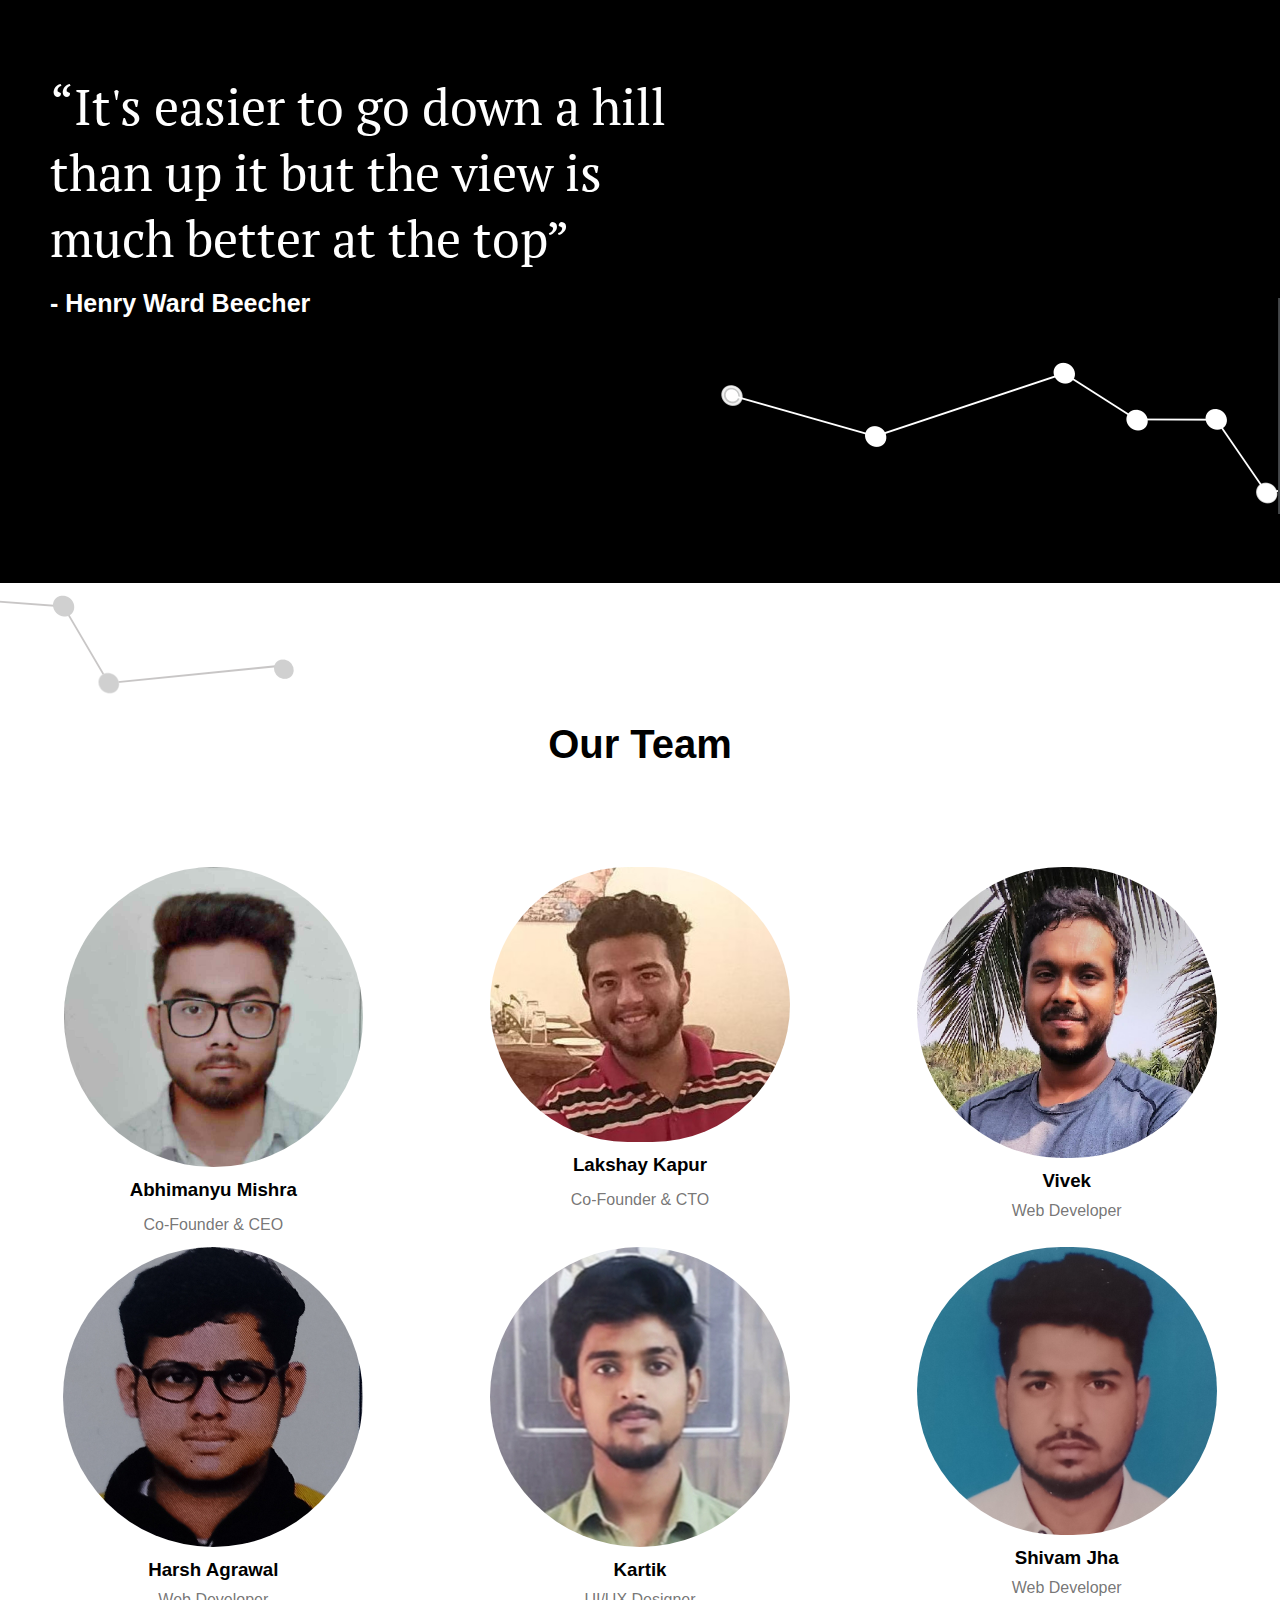
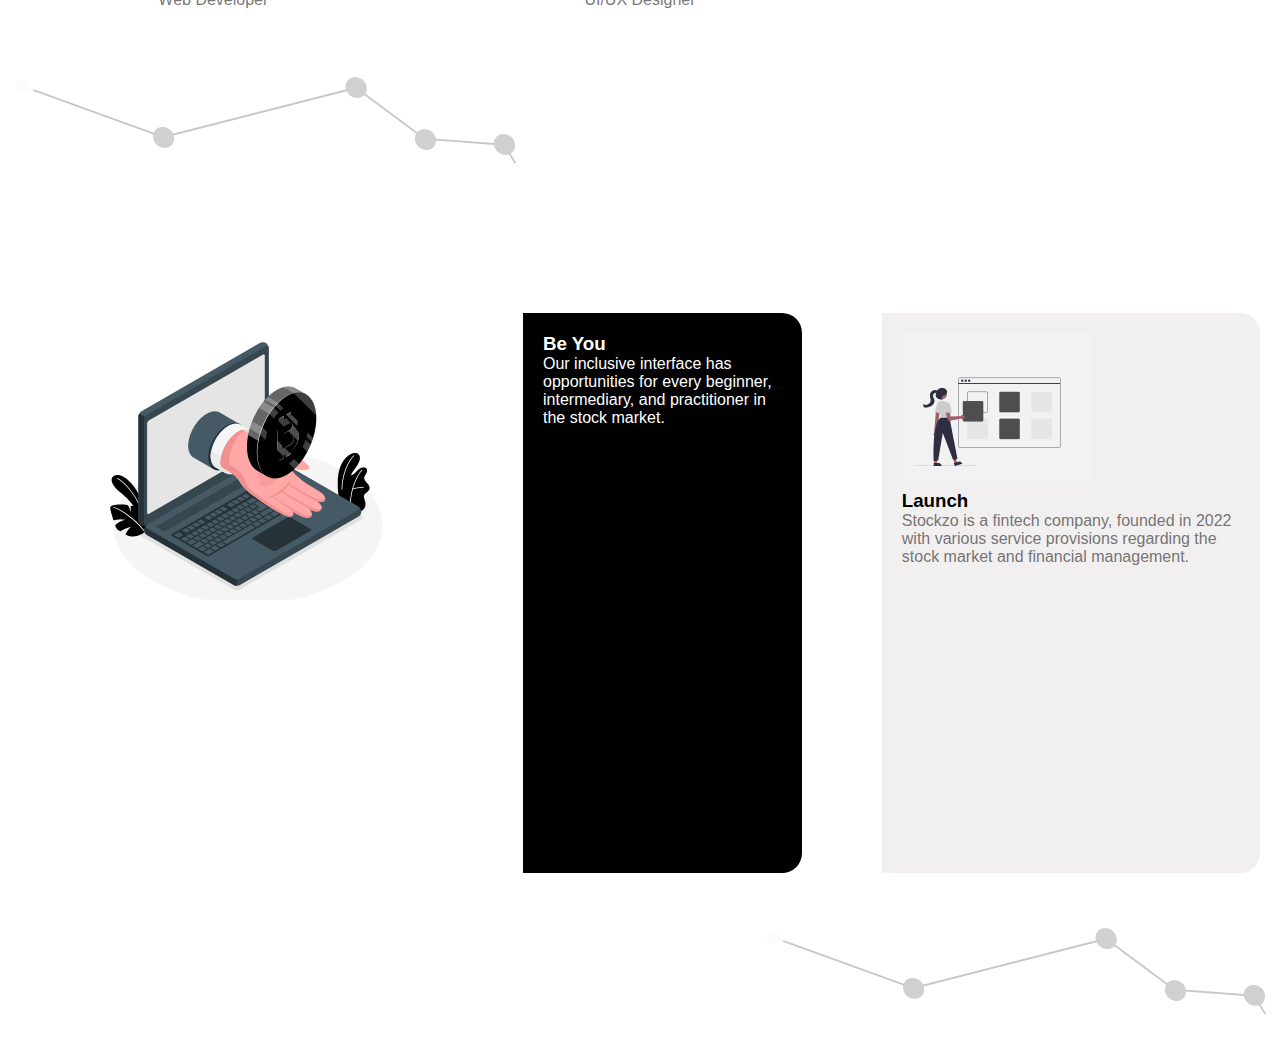
==== commit 7934184d: "add more photos" ====
--- a/about.html
+++ b/about.html
@@ -169,15 +169,21 @@
           <p style="margin-top: 25px">Web Developer</p>
         </div>
         <div class="g1">
-          <img src="abhimanyu_mishra.jpg" alt="" class="image-cover" />
+          <img src="harsh_agrawal.jpg" alt="" class="image-cover" />
           <!-- <p>Lorem, ipsum dolor</p> -->
           <h3>Harsh Agrawal</h3>
           <p style="margin-top: 25px">Web Developer</p>
         </div>
         <div class="g1">
-          <img src="abhimanyu_mishra.jpg" alt="" class="image-cover" />
-          <!-- <p>Lorem, ipsum dolor</p> -->
-          <h3>Jha</h3>
+          <img src="kartik.jpg" alt="" class="image-cover" />
+          <!-- <p>Lorem, ipsum dolor</p> -->
+          <h3>Kartik</h3>
+          <p style="margin-top: 25px">UI/UX Designer</p>
+        </div>
+        <div class="g1">
+          <img src="shivam_jha.jpg" alt="" class="image-cover" />
+          <!-- <p>Lorem, ipsum dolor</p> -->
+          <h3>Shivam Jha</h3>
           <p style="margin-top: 25px">Web Developer</p>
         </div>
       </div>
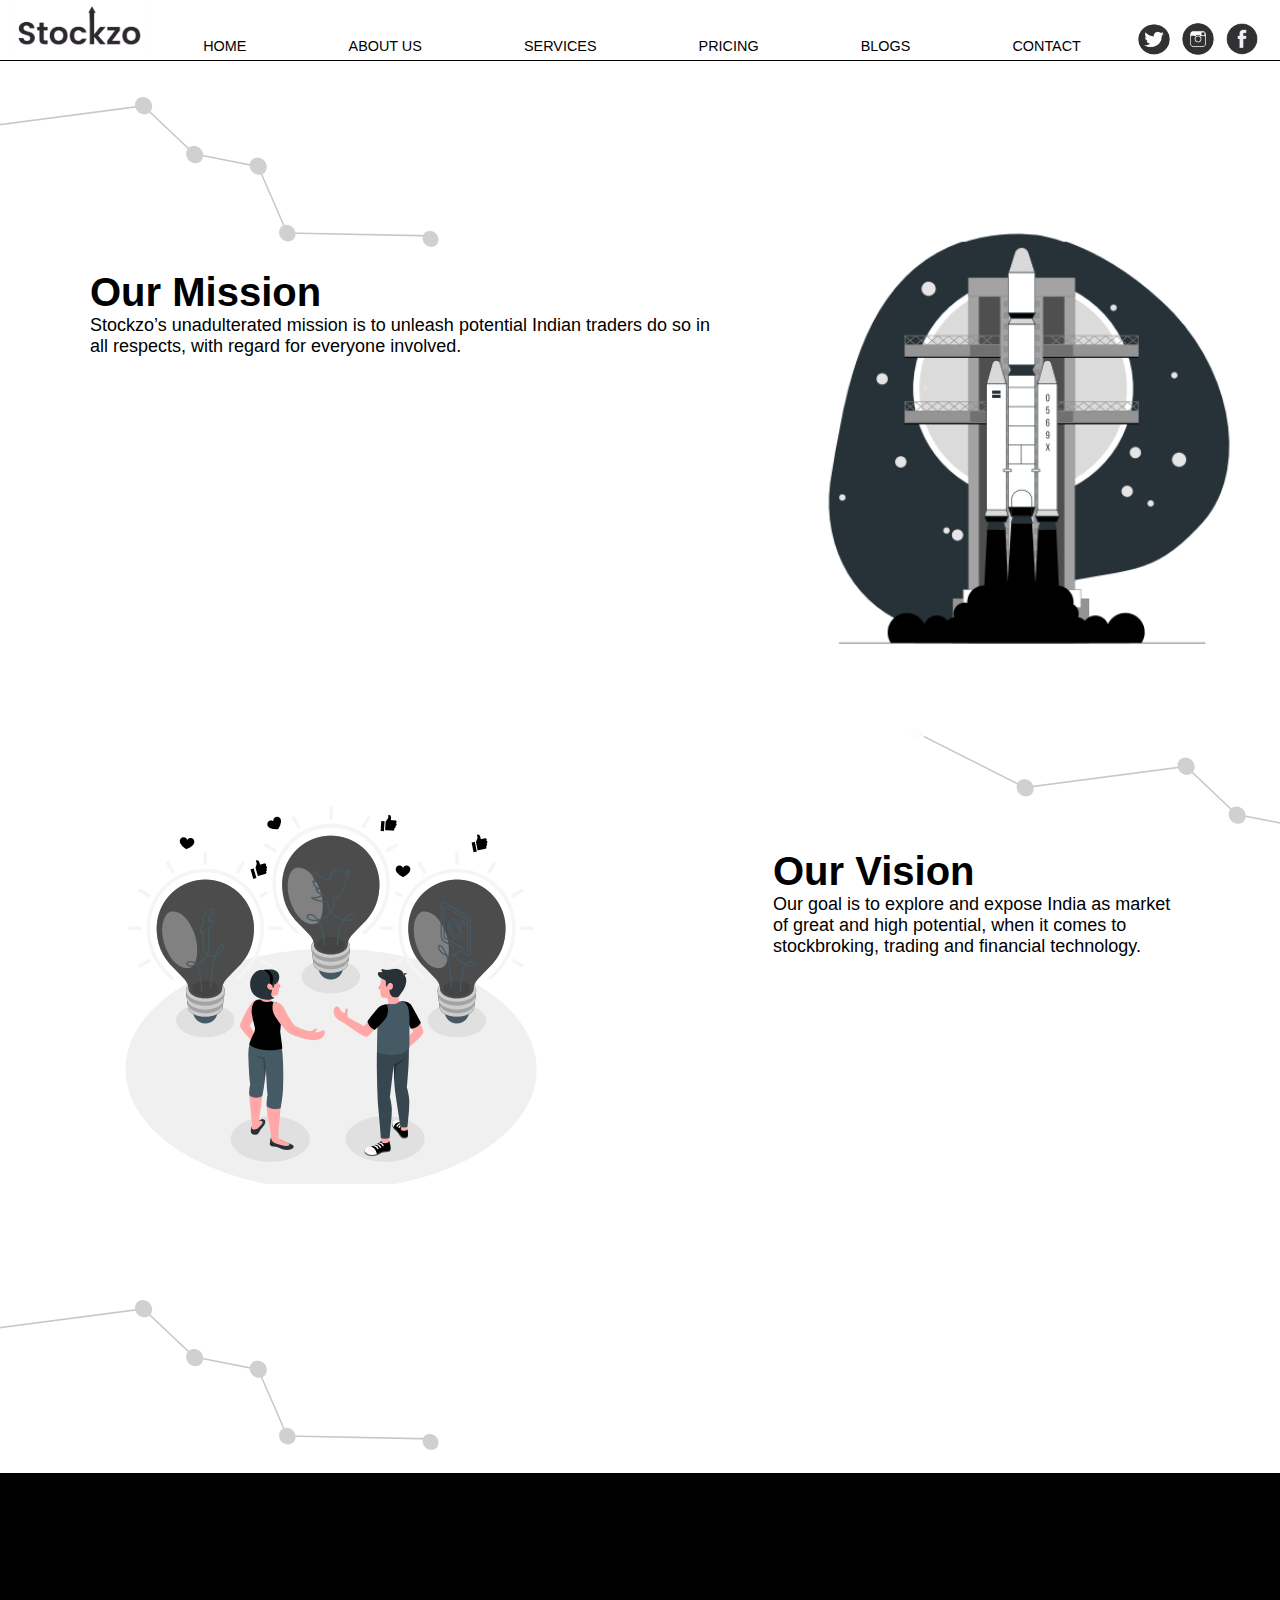
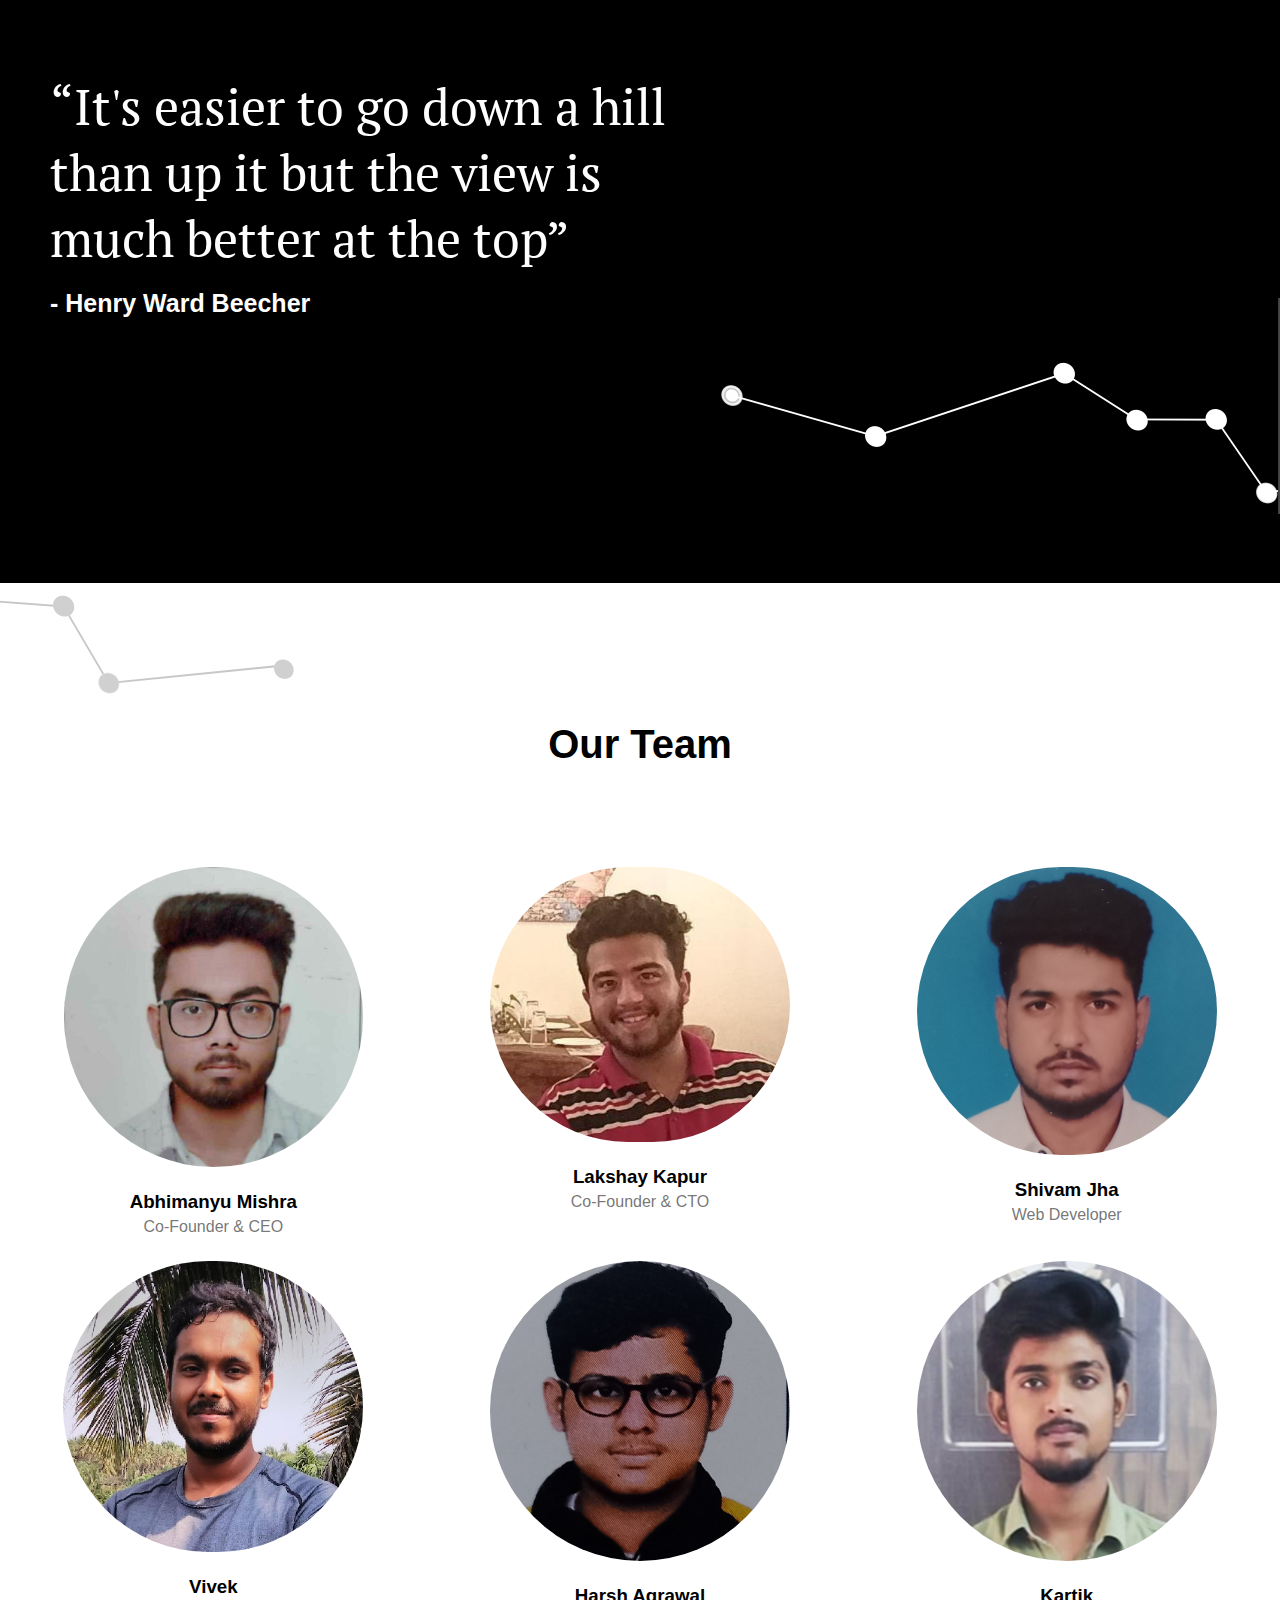
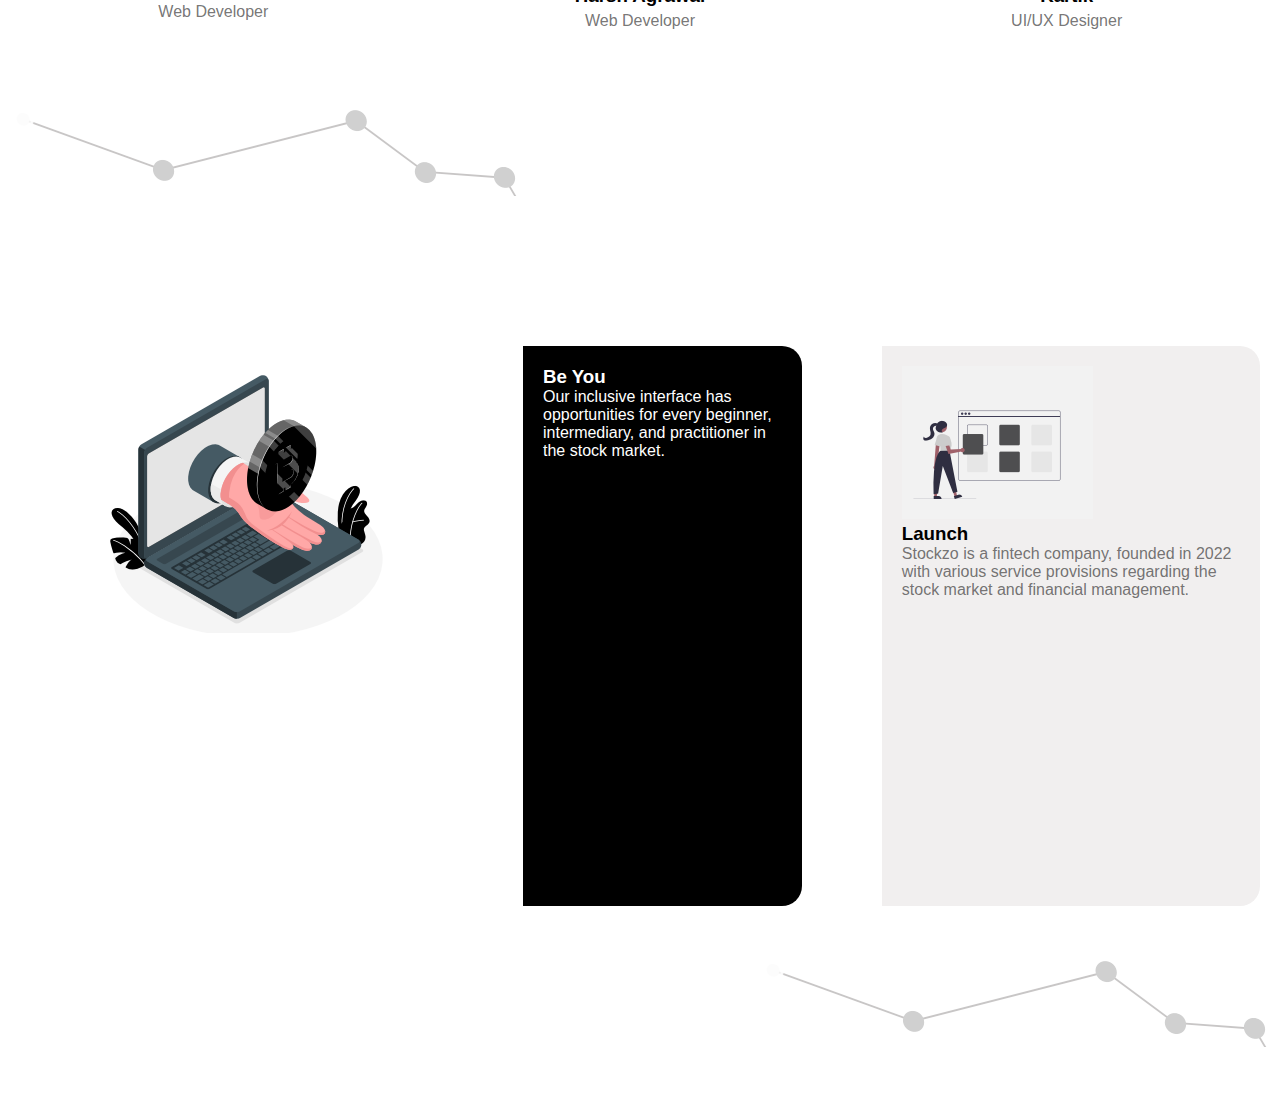
==== commit 7f9fe5ea: "fix poor responsiveness (about)" ====
--- a/about.html
+++ b/about.html
@@ -150,7 +150,7 @@
           />
           <!-- <p>Lorem, ipsum dolor</p> -->
           <h3>Abhimanyu Mishra</h3>
-          <p style="margin-top: 30px">Co-Founder & CEO</p>
+          <p class="designation">Co-Founder & CEO</p>
         </div>
         <div class="g1">
           <img
@@ -160,31 +160,31 @@
           />
           <!-- <p>Lorem, ipsum dolor</p> -->
           <h3>Lakshay Kapur</h3>
-          <p style="margin-top: 30px">Co-Founder & CTO</p>
+          <p class="designation">Co-Founder & CTO</p>
+        </div>
+        <div class="g1">
+          <img src="shivam_jha.jpg" alt="" class="image-cover" />
+          <!-- <p>Lorem, ipsum dolor</p> -->
+          <h3>Shivam Jha</h3>
+          <p class="designation">Web Developer</p>
         </div>
         <div class="g1">
           <img src="vivek_t.png" alt="Photo of Vivek" class="image-cover" />
           <!-- <p>Lorem, ipsum dolor</p> -->
           <h3>Vivek</h3>
-          <p style="margin-top: 25px">Web Developer</p>
+          <p class="designation">Web Developer</p>
         </div>
         <div class="g1">
           <img src="harsh_agrawal.jpg" alt="" class="image-cover" />
           <!-- <p>Lorem, ipsum dolor</p> -->
           <h3>Harsh Agrawal</h3>
-          <p style="margin-top: 25px">Web Developer</p>
+          <p class="designation">Web Developer</p>
         </div>
         <div class="g1">
           <img src="kartik.jpg" alt="" class="image-cover" />
           <!-- <p>Lorem, ipsum dolor</p> -->
           <h3>Kartik</h3>
-          <p style="margin-top: 25px">UI/UX Designer</p>
-        </div>
-        <div class="g1">
-          <img src="shivam_jha.jpg" alt="" class="image-cover" />
-          <!-- <p>Lorem, ipsum dolor</p> -->
-          <h3>Shivam Jha</h3>
-          <p style="margin-top: 25px">Web Developer</p>
+          <p class="designation">UI/UX Designer</p>
         </div>
       </div>
     </div>
--- a/about.css
+++ b/about.css
@@ -604,6 +604,10 @@
   min-height: 600px;
 }
 
+.designation {
+  margin: 5px;
+}
+
 .teamgrid {
   display: grid;
   grid-template-columns: auto auto auto;
@@ -641,7 +645,6 @@
 
 .g1 {
   text-align: center;
-  line-height: 5px;
 }
 
 .g1 p {
@@ -724,9 +727,15 @@
 
 @media (max-width: 800px) {
   .values {
+    display: flex;
+    flex-direction: column;
+    margin: auto;
     margin-top: 20px;
-    width: 90%;
-    grid-gap: 20px;
+    max-width: 75vw;
+    min-height: 40vh;
+    max-height: 90vh;
+    height: auto;
+    padding: 5px;
   }
   .v1 {
     padding: 0;
@@ -758,6 +767,8 @@
     display: flex;
     flex-direction: column;
     margin: auto;
+    min-width: auto;
+    max-width: auto;
   }
 }
 
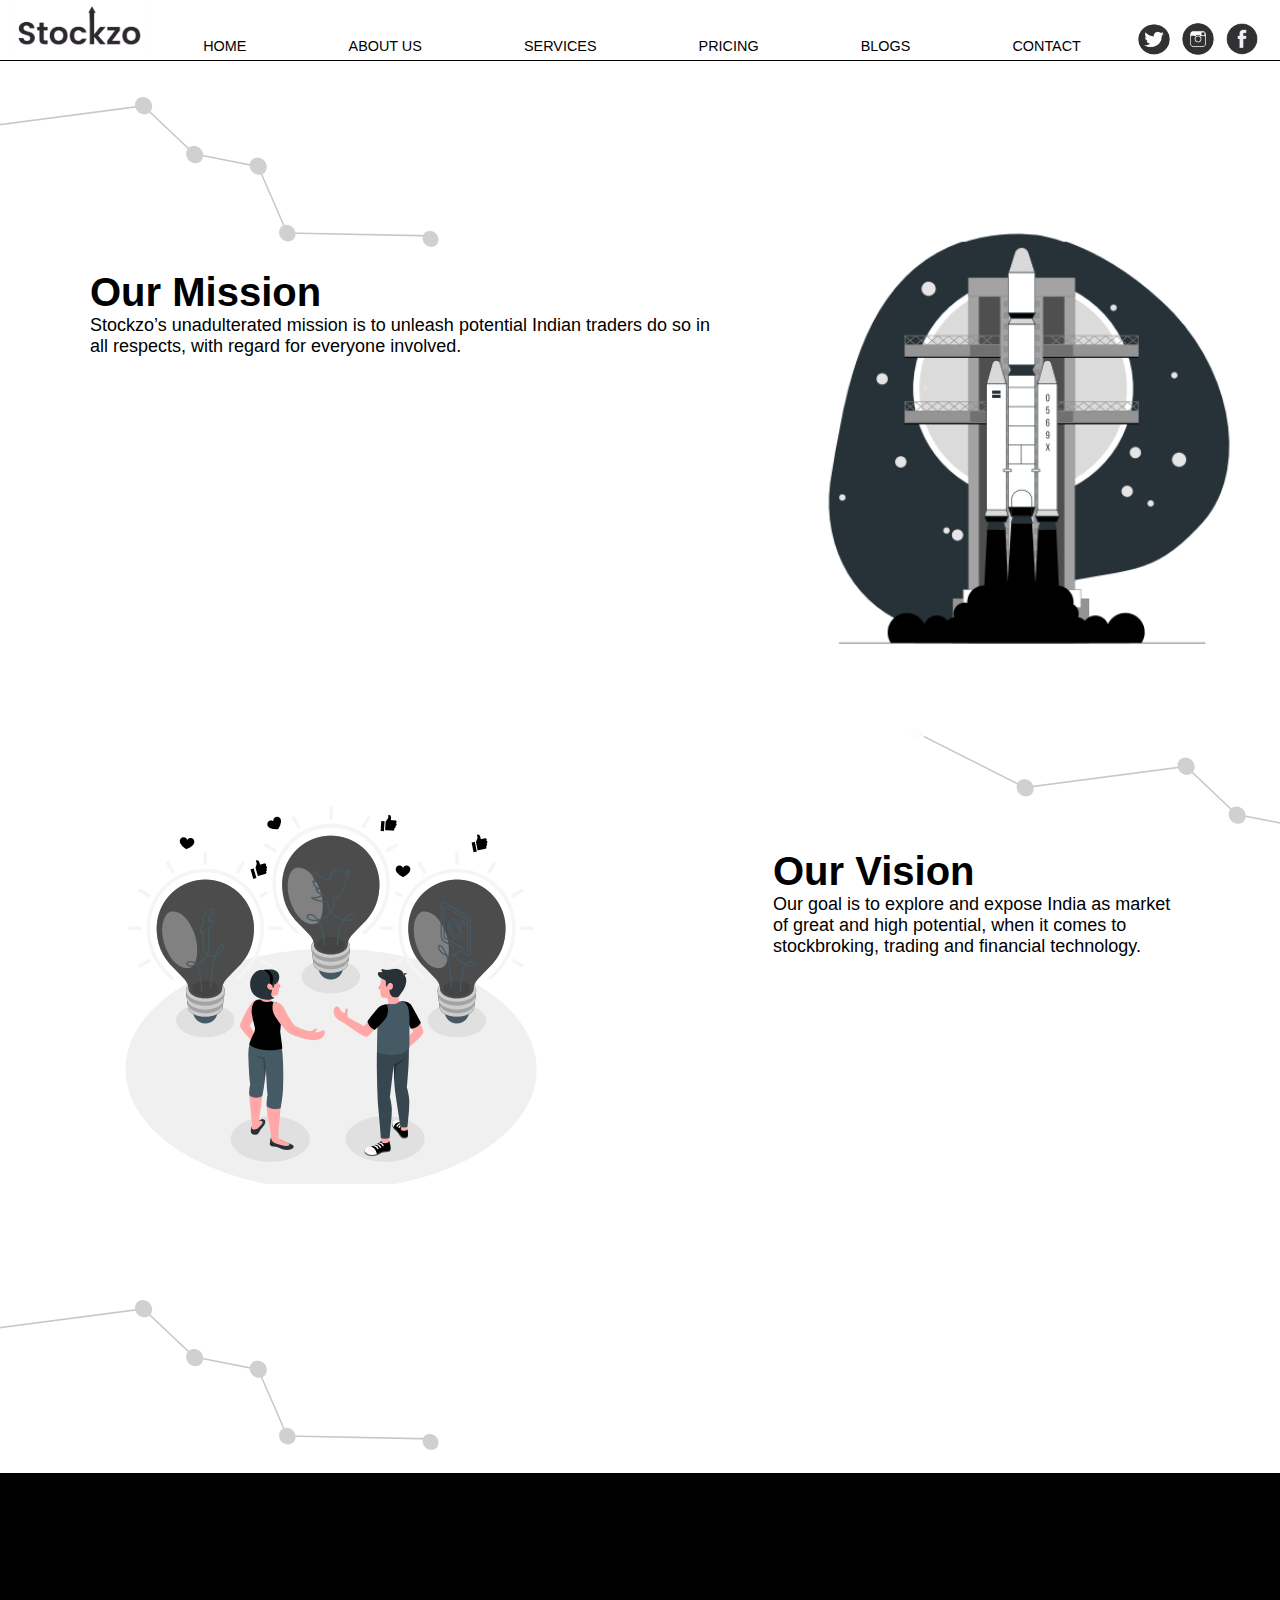
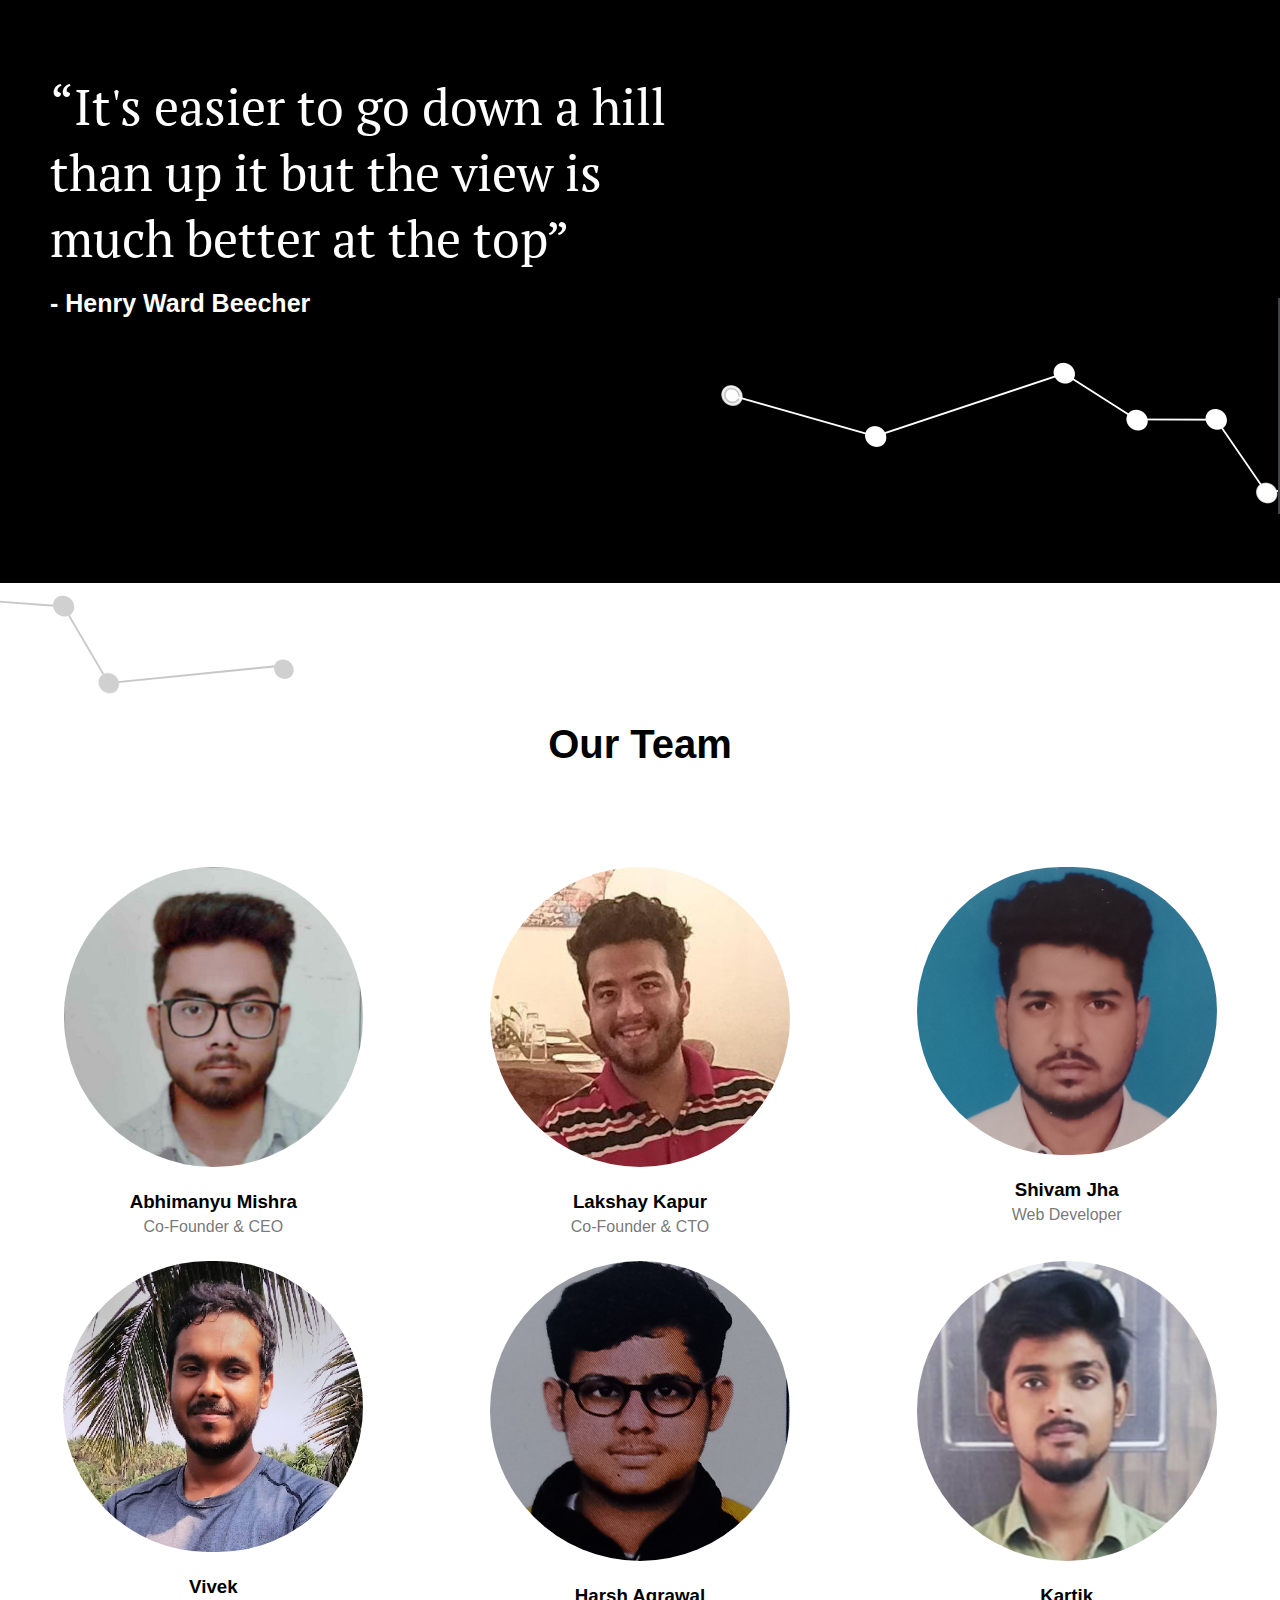
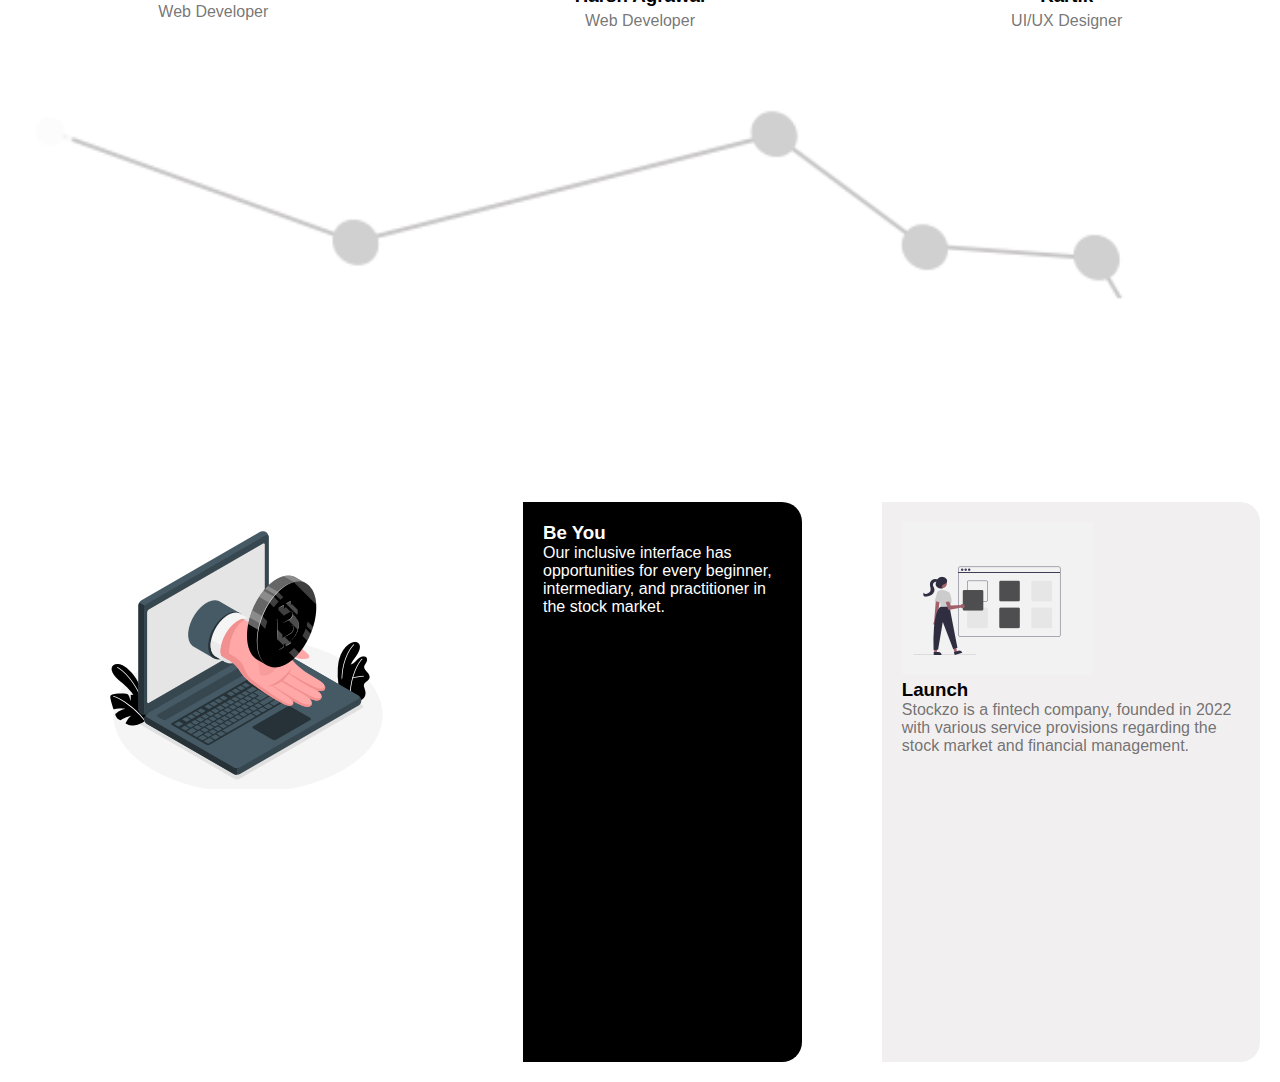
==== commit 255f9b08: "fix the line separator BS" ====
--- a/about.html
+++ b/about.html
@@ -188,9 +188,7 @@
         </div>
       </div>
     </div>
-    <div class="timg">
-      <img src="line5.png" alt="" />
-    </div>
+    <img src="line5.png" alt="" class="timg" />
     <!-- FIFTH SEGMENT -->
     <div class="values">
       <div class="v1">
@@ -215,9 +213,7 @@
       </div>
     </div>
     <!-- SIXTH SEGMENT -->
-    <div class="vimg">
-      <img src="line5.png" alt="" />
-    </div>
+    <!-- <img src="line5.png" alt="" class="vimg" /> -->
     <!-- <div class="lastimg">
         <img src="img6.png" alt="">
     </div> -->
--- a/about.css
+++ b/about.css
@@ -652,7 +652,7 @@
 }
 
 .timg {
-  margin-top: 40px;
+  width: 90vw;
 }
 
 @media (max-width: 600px) {
@@ -665,9 +665,6 @@
   .g1 {
     line-height: 1;
   }
-  .timg {
-    width: 300px;
-  }
 }
 
 @media (min-width: 601px) and (max-width: 1200px) {
@@ -679,9 +676,6 @@
   }
   .g1 {
     line-height: 1;
-  }
-  .timg {
-    width: 300px;
   }
 }
 
@@ -721,8 +715,7 @@
 }
 
 .vimg {
-  display: block;
-  float: right;
+  max-width: 50vw;
 }
 
 @media (max-width: 800px) {
@@ -757,9 +750,6 @@
   .v3 img {
     width: 120px;
   }
-  .vimg img {
-    width: 300px;
-  }
 }
 
 @media (max-width: 500px) {
@@ -793,9 +783,6 @@
   .v3 img {
     width: 120px;
   }
-  .vimg img {
-    width: 300px;
-  }
 }
 
 /* SIXTH SEGMENT */
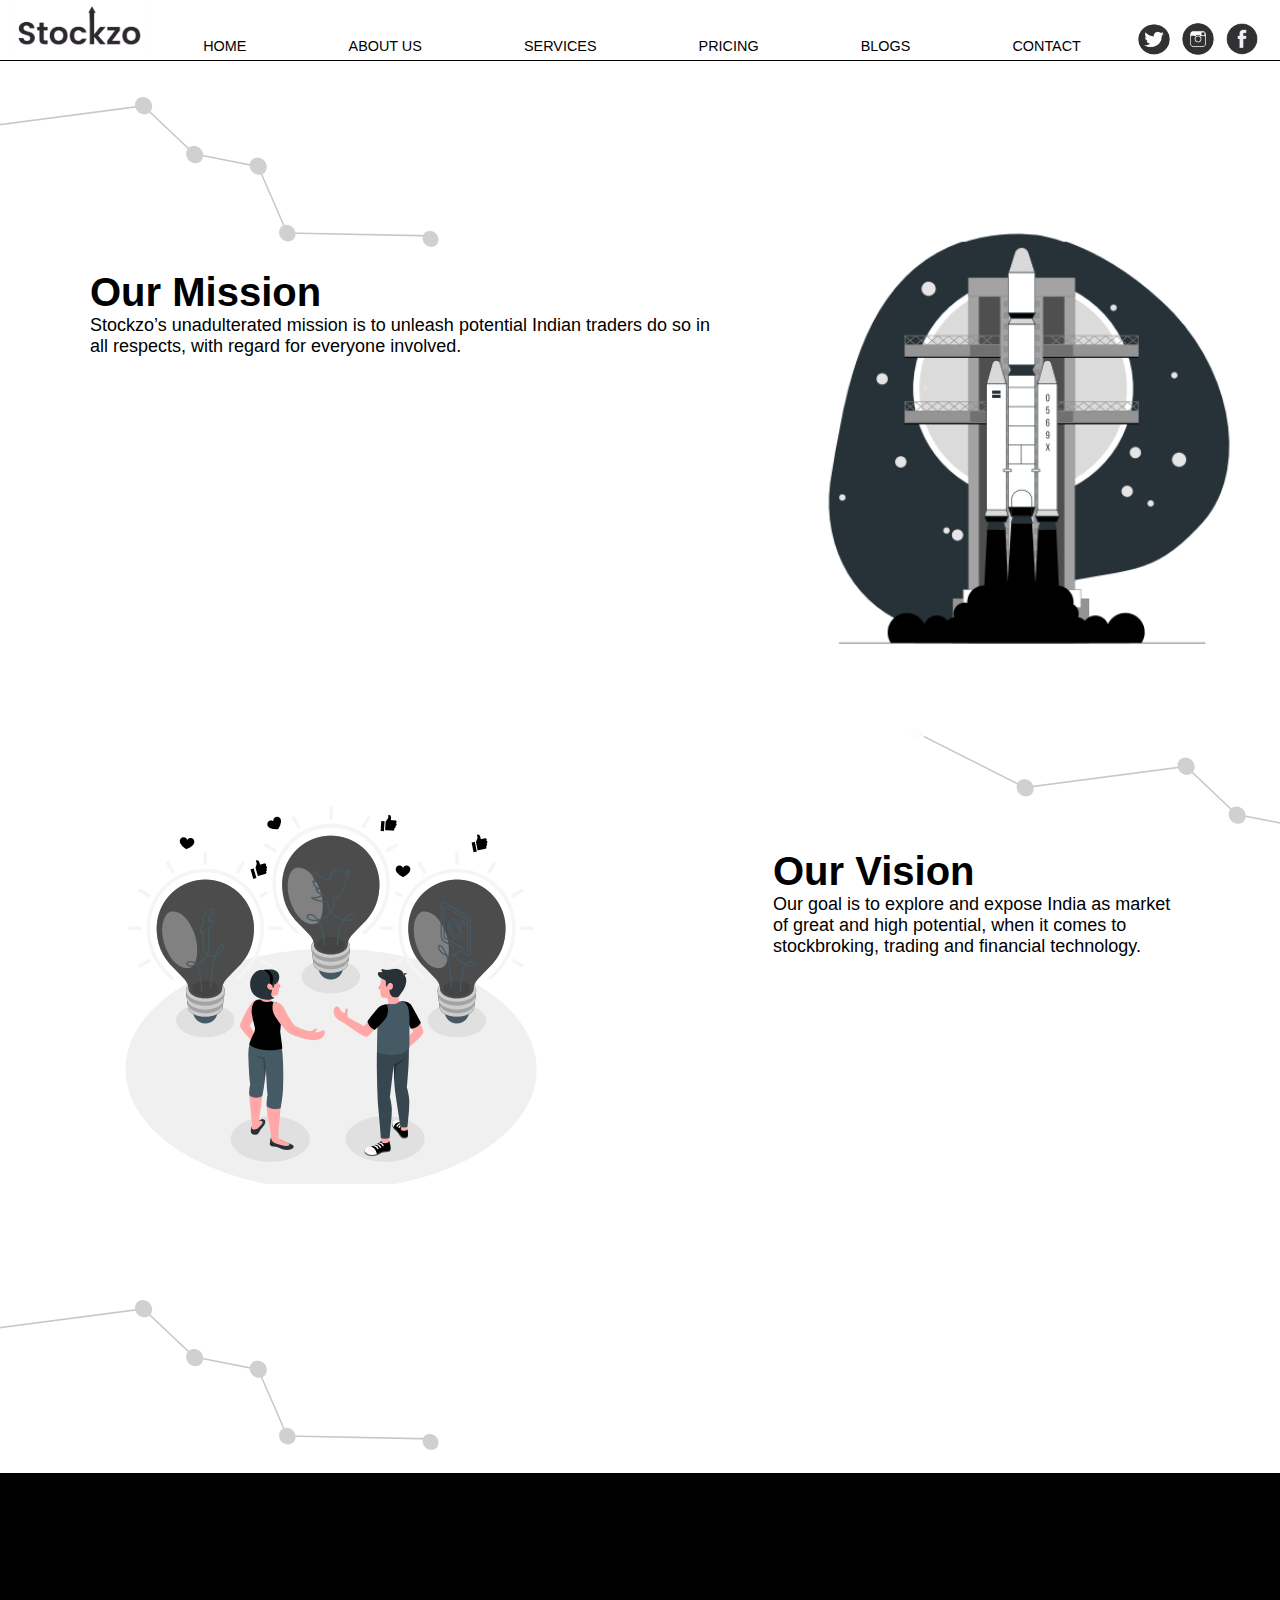
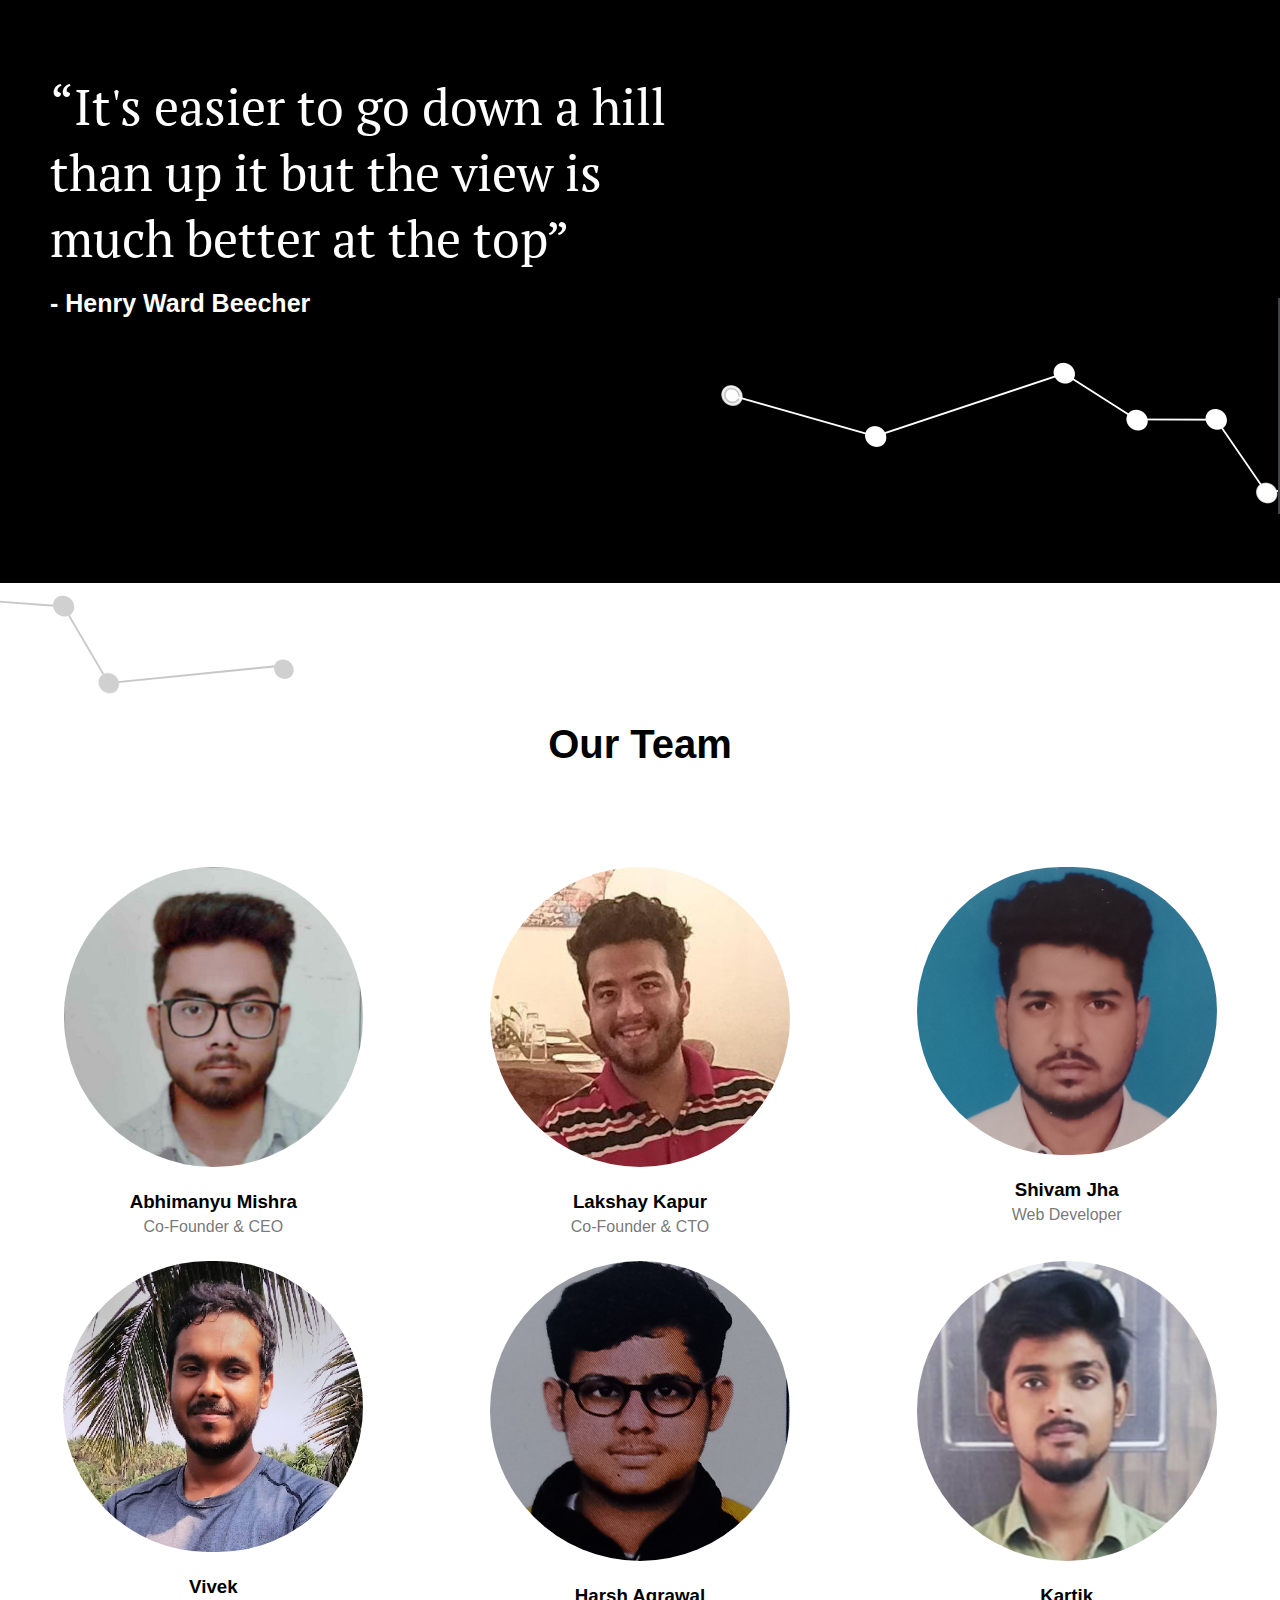
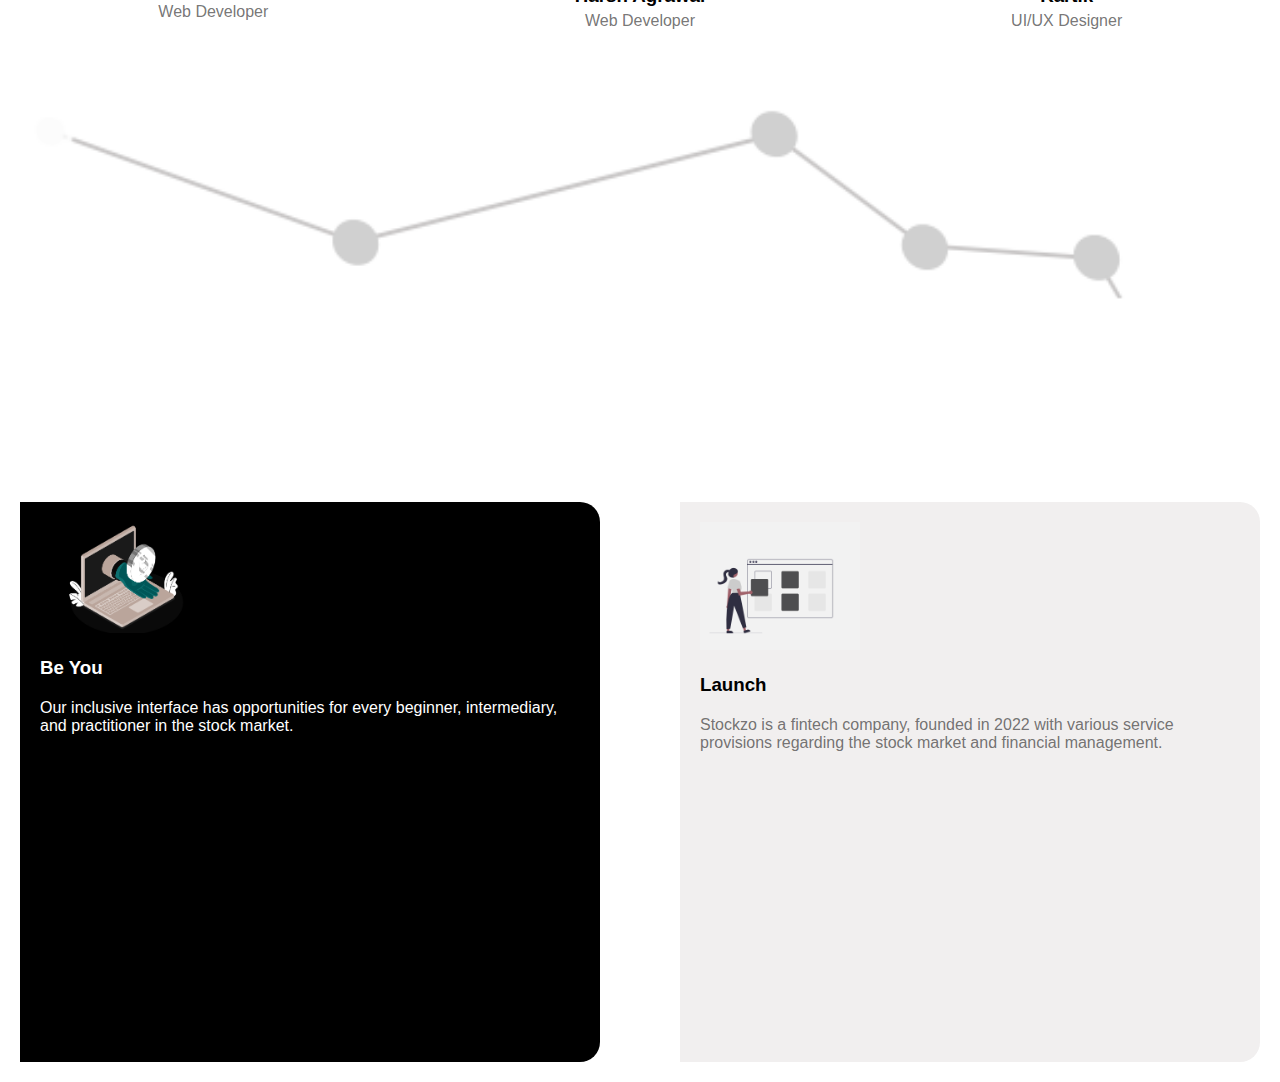
==== commit aaea5348: "css edit" ====
--- a/about.html
+++ b/about.html
@@ -191,12 +191,8 @@
     <img src="line5.png" alt="" class="timg" />
     <!-- FIFTH SEGMENT -->
     <div class="values">
-      <div class="v1">
-        <!-- <h1>Our Values</h1> -->
-        <!-- <p>Lorem ipsum dolor sit, amet consectetur adipisicing elit. Similique, veniam! Iusto quia laborum optio quam incidunt minima itaque, laudantium voluptate!</p> -->
-        <img src="img3.png" alt="" />
-      </div>
       <div class="v2">
+        <img src="img3.png" alt="" class="imgv" />
         <h3>Be You</h3>
         <p>
           Our inclusive interface has opportunities for every beginner,
@@ -204,7 +200,7 @@
         </p>
       </div>
       <div class="v3">
-        <img src="img4.png" alt="" />
+        <img src="img4.png" alt="" class="imgv" />
         <h3>Launch</h3>
         <p>
           Stockzo is a fintech company, founded in 2022 with various service
--- a/about.css
+++ b/about.css
@@ -614,13 +614,13 @@
   margin-top: 5rem;
 }
 
-@media (min-width: 601px) and (max-width: 800px) {
+@media (max-width: 800px) {
   .teamgrid {
-    grid-template-columns: repeat(2, 1 fr);
-  }
-}
-
-@media (max-width: 600px) {
+    grid-template-columns: repeat(2, 1fr);
+  }
+}
+
+@media (max-width: 350px) {
   .teamgrid {
     grid-template-columns: auto;
   }
@@ -684,7 +684,7 @@
 .values {
   display: grid;
   grid-gap: 40px;
-  grid-template-columns: repeat(3, auto);
+  grid-template-columns: repeat(2, auto);
   margin-top: 5rem;
   min-height: 600px;
 }
@@ -702,6 +702,10 @@
   padding: 20px;
 }
 
+.v2 h3 {
+  margin: 20px 0 20px 0;
+}
+
 .v3 {
   background-color: rgb(241, 239, 239);
   color: black;
@@ -710,12 +714,20 @@
   padding: 20px;
 }
 
+.v3 h3 {
+  margin: 20px 0 20px 0;
+}
+
 .v3 p {
   color: rgba(70, 69, 69, 0.747);
 }
 
 .vimg {
   max-width: 50vw;
+}
+
+.imgv {
+  max-width: min(10em, 50vw);
 }
 
 @media (max-width: 800px) {
@@ -724,7 +736,7 @@
     flex-direction: column;
     margin: auto;
     margin-top: 20px;
-    max-width: 75vw;
+    max-width: 90vw;
     min-height: 40vh;
     max-height: 90vh;
     height: auto;
